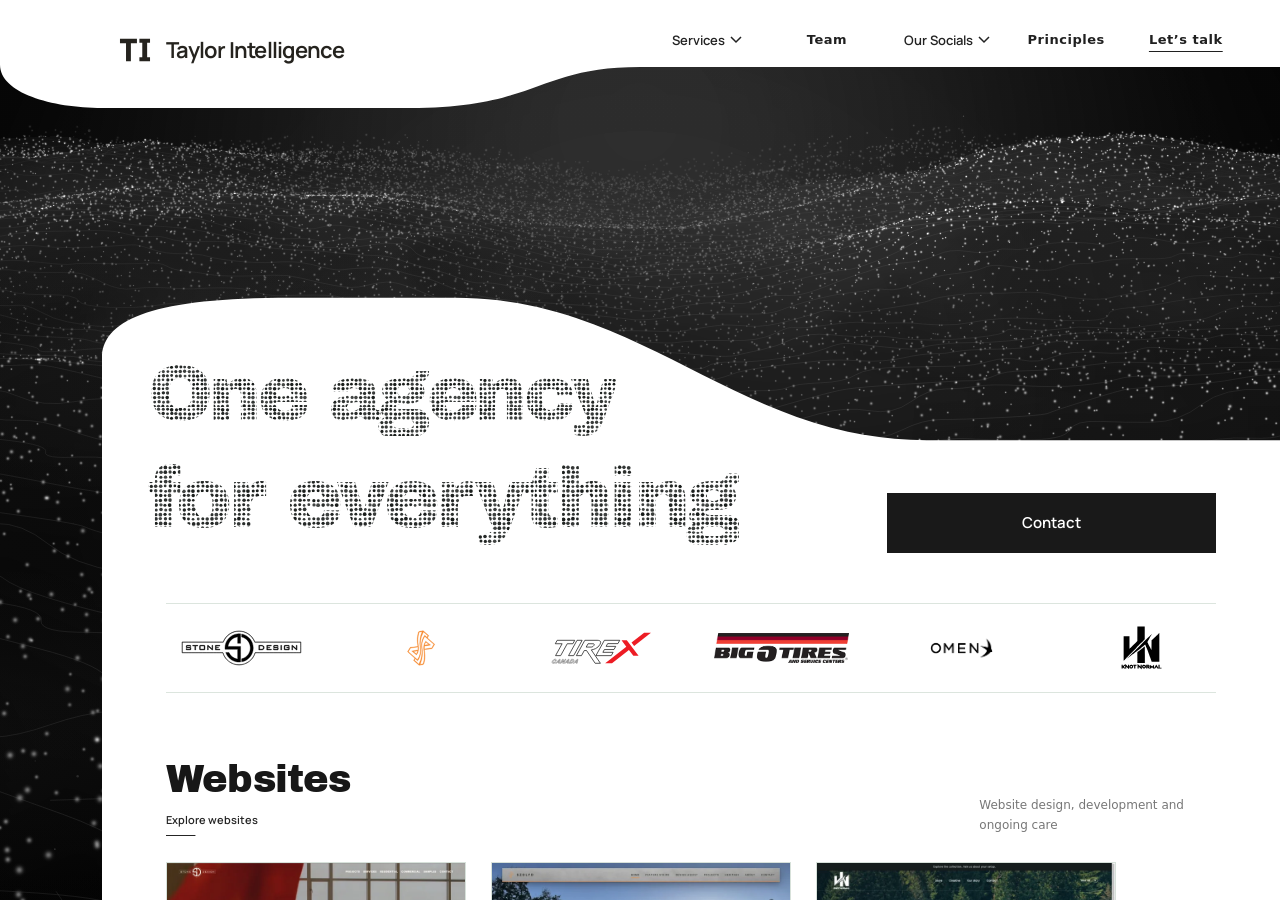
==== index.html @ b6762e43 "Retire AI Intensive bookings and checkout" ====
<!DOCTYPE html>
<html lang="en">
<head>
  <meta charset="UTF-8" />
  <meta name="viewport" content="width=device-width, initial-scale=1.0" />
  <title>Taylor Intelligence — Websites, AI &amp; software</title>
  <meta name="description" content="Websites, AI systems and software built around your business. Independent studio in Victoria, BC." />
  <link rel="icon" href="/favicon.svg?v=ti-monogram" type="image/svg+xml" />
  <link rel="canonical" href="https://taylorintelligence.ai/" />
  <!-- social share (Open Graph + Twitter) -->
  <meta property="og:type" content="website" />
  <meta property="og:site_name" content="Taylor Intelligence" />
  <meta property="og:url" content="https://taylorintelligence.ai/" />
  <meta property="og:title" content="Taylor Intelligence — Websites, AI &amp; software" />
  <meta property="og:description" content="Websites, AI systems and software built around your business. Independent studio in Victoria, BC." />

  <meta property="og:image" content="https://taylorintelligence.ai/og.png" />
  <meta property="og:image:width" content="1200" />
  <meta property="og:image:height" content="630" />
  <meta property="og:image:alt" content="Taylor Intelligence — AI Automation Studio" />
  <meta name="twitter:card" content="summary_large_image" />
  <meta name="twitter:title" content="Taylor Intelligence — Websites, AI &amp; software" />
  <meta name="twitter:description" content="Websites, AI systems and software built around your business. Independent studio in Victoria, BC." />
  <meta name="twitter:image" content="https://taylorintelligence.ai/og.png" />

  <script type="application/ld+json">
  {"@context":"https://schema.org","@graph":[
    {"@type":"LocalBusiness","@id":"https://taylorintelligence.ai/#business","name":"Taylor Intelligence","description":"Independent studio building websites, AI systems and software for businesses.","url":"https://taylorintelligence.ai/","email":"theo@taylorintelligence.ai","telephone":"+1-250-299-7815","founder":{"@type":"Person","name":"Theo Taylor"},"address":{"@type":"PostalAddress","addressLocality":"Victoria","addressRegion":"BC","addressCountry":"CA"},"areaServed":["Victoria BC","Vancouver Island","British Columbia","Canada"]},
    {"@type":"WebSite","@id":"https://taylorintelligence.ai/#website","url":"https://taylorintelligence.ai/","name":"Taylor Intelligence"}
  ]}
  </script>
  <!-- CUSTOMIZE: display font (used for headlines + ticker) -->





<link rel="preload" href="/assets/fonts/ArchivoBlack-latin.woff2" as="font" type="font/woff2" crossorigin>
<link rel="preload" href="/assets/fonts/Manrope-latin.woff2" as="font" type="font/woff2" crossorigin>
<link rel="stylesheet" href="/site-base.css"><link rel="stylesheet" href="/green.css"><link rel="stylesheet" href="/service-pages.css"><link rel="stylesheet" href="/scroll-reveal.css"><link rel="stylesheet" href="/point-type.css"><link rel="stylesheet" href="/home-colour.css">
<link rel="stylesheet" href="/mobile.css">
</head><body>
<a class="skip-link" href="#main-content">Skip to content</a>

  <!-- ===== fixed full-screen BACKGROUND =====
       Ships with a self-contained SVG landscape so the template works with zero
       assets. CUSTOMIZE: to use a video, fill the data-src-* attributes below
       (largest first) — the loader fades it in over the poster automatically.
       To use a photo instead, replace the <svg> with
       <img class="hero-video-poster" src="assets/background.jpg" alt="" /> -->
  <div class="hero-video-bg" id="hero-video-bg" aria-hidden="true">
    <!-- generative "living terrain": a slowly drifting topographic point-cloud
         rendered in the brand palette, with occasional neural links riding the
         landscape toward the camera. Pure canvas — zero assets, recolorable via
         the TERRAIN config below. Renders a single static frame on mobile and
         for prefers-reduced-motion. A video dropped into the data-src-* slots
         still fades in over it, exactly like the old poster. -->
    <canvas class="hero-video-poster" id="terrain-gl"></canvas>
    <canvas class="hero-video-poster" id="terrain-bg"></canvas>
    <video class="hero-video" muted loop playsinline preload="auto"
      data-src-4k=""
      data-src-2k=""
      data-src-fallback=""></video>
  </div>

  <script src="/terrain.js" defer></script>

  <!-- ===== FOREGROUND CONTAINER 1: fixed top header strip ===== -->
  <div class="topbar-wrap">
    <svg class="topbar" viewBox="0 0 1400 100" preserveAspectRatio="none" aria-hidden="true">
      <!-- solid white header strip with the curved/stepped bottom edge -->
      <path d="M0,0 L1400,0 L1400,62 L700,62 C588,62 588,100 448,100 L112,100 C56,100 0,86 0,60 Z" fill="#ffffff"/>
    </svg>
  </div>

  <!-- Agency monogram and wordmark. -->
  <a class="brand-lockup" href="/" aria-label="Taylor Intelligence — home">
        <svg class="mark" viewBox="0 0 32 32" aria-hidden="true" focusable="false">
          <g transform="translate(3.290 24.934) scale(0.0256 -0.0256)">
            <path d="M557 563H368V0H216V563H27V698H557Z"/>
            <path transform="translate(584 0)" d="M382 0H50V121H140V577H50V698H382V577H292V121H382Z"/>
          </g>
        </svg>
        <span class="word">Taylor Intelligence</span>
      </a>

  <!-- Primary navigation. -->
  <nav id="top-nav" class="top-nav" aria-label="Primary"><details class="nav-disclosure services-menu"><summary>Services <svg viewBox="0 0 12 8" width="12" height="8" aria-hidden="true"><path d="m1 1 5 5 5-5" fill="none" stroke="currentColor" stroke-width="1.5"/></svg></summary><div class="nav-dropdown"><a href="/websites/">Websites</a><a href="/marketing/">Marketing</a><a href="/education/">Education</a><a href="/software/">Software / AgAAS</a></div></details><a href="/#studio">Team</a><details class="nav-disclosure socials-menu"><summary>Our Socials <svg viewBox="0 0 12 8" width="12" height="8" aria-hidden="true"><path d="m1 1 5 5 5-5" fill="none" stroke="currentColor" stroke-width="1.5"/></svg></summary><div class="nav-dropdown"><a href="https://www.instagram.com/taylorintelligence/" target="_blank" rel="noopener noreferrer">Instagram</a><p class="dropdown-note">More on the way.</p></div></details><a href="/principles/">Principles</a><a class="nav-contact" href="/#start">Let’s talk</a></nav>

  <!-- mobile-only hamburger (toggles .top-nav); hidden on desktop via CSS -->
  <button class="m-nav-toggle" type="button" aria-label="Open menu" aria-expanded="false" aria-controls="top-nav">
    <span></span><span></span><span></span>
  </button>



<div class="scroll-shadow"><div class="scroll-area"><div class="hero-spacer"></div><div class="panel-wrap">
<main class="panel" id="main-content">
<h1 class="hero-title point-title"><span>One agency</span> <span>for everything</span></h1>
<a class="purchase-button hero-contact" href="#start">Contact</a>
<section class="client-proof" aria-label="Selected clients">
<div class="client-logos"><div><img src="/assets/logos/sd-concrete-small.svg" alt="Stone Design Concrete" width="170" height="58"></div>
<div><img src="/assets/logos/szolyd-small.svg" alt="Szolyd" width="170" height="58"></div>
<div><img src="/assets/logos/tire-x-outlined.svg" alt="Tire X" width="170" height="58"></div>
<div><img src="/ai-intensive/logos/big-o-tires.png" alt="Big O Tires" width="170" height="58"></div>
<div class="client-logo-omen"><img src="/ai-intensive/logos/omen-foils-dark.png" alt="Omen Foils" width="170" height="58"></div>
<div class="client-logo-knot"><img src="/assets/logos/knot-normal.svg" alt="Knot Normal" width="1040" height="1115"></div>
</div></section>
<section class="green-work" id="websites" aria-labelledby="work-heading">
<div class="green-heading"><div><h2 id="work-heading">Websites</h2><a class="section-page-link" href="/websites/">Explore websites</a></div><p>Website design, development and ongoing care</p></div>
<div class="website-gallery"><div class="work-grid"><article class="work-card"><a href="https://sdconcrete.com/" target="_blank" rel="noopener noreferrer" aria-label="Visit website: Stone Design Concrete (opens in new tab)"><div class="work-image stone-design"><div class="browser-chrome" aria-hidden="true"><i></i><i></i><i></i><span>Stone Design Concrete</span></div>
<img src="/assets/work/stone-design-720.webp" srcset="/assets/work/stone-design-720.webp 720w, /assets/work/stone-design.webp 1440w" sizes="(max-width:600px) calc(100vw - 40px), (max-width:1100px) 44vw, 28vw" decoding="async" alt="Stone Design Concrete website design" loading="lazy" width="1440" height="1000"><span class="work-visit">Visit website</span></div>
<div class="work-caption"><div><h3>Stone Design Concrete</h3>
<p>Website design · Development</p>
</div>
<span class="work-status">Live website</span></div>
</a></article><article class="work-card"><a href="https://szolyd.com/" target="_blank" rel="noopener noreferrer" aria-label="Visit website: Szolyd (opens in new tab)"><div class="work-image szolyd"><div class="browser-chrome" aria-hidden="true"><i></i><i></i><i></i><span>Szolyd</span></div>
<img src="/assets/work/szolyd-720.webp" srcset="/assets/work/szolyd-720.webp 720w, /assets/work/szolyd.webp 1440w" sizes="(max-width:600px) calc(100vw - 40px), (max-width:1100px) 44vw, 28vw" decoding="async" alt="Szolyd website design" loading="lazy" width="1440" height="1000"><span class="work-visit">Visit website</span></div>
<div class="work-caption"><div><h3>Szolyd</h3>
<p>Website design · Development</p>
</div>
<span class="work-status">Live website</span></div>
</a></article><article class="work-card"><a href="https://knot-normal.com/" target="_blank" rel="noopener noreferrer" aria-label="Visit website: Knot Normal (opens in new tab)"><div class="work-image knot-normal"><div class="browser-chrome" aria-hidden="true"><i></i><i></i><i></i><span>Knot Normal</span></div>
<img src="/assets/work/knot-normal-720.webp" srcset="/assets/work/knot-normal-720.webp 720w, /assets/work/knot-normal.webp 1425w" sizes="(max-width:600px) calc(100vw - 40px), (max-width:1100px) 44vw, 28vw" decoding="async" alt="Knot Normal’s current website, featuring Nolan parawing foiling on Vancouver Island." loading="lazy" width="1425" height="990"><span class="work-visit">Visit website</span></div>
<div class="work-caption"><div><h3>Knot Normal</h3>
<p>Brand experience · Storefront</p>
</div>
<span class="work-status">Live website</span></div>
</a></article></div>
<details class="more-websites"><summary><span class="more-label">More websites</span><span class="less-label">Fewer websites</span><span class="expand-mark" aria-hidden="true">+</span></summary><div class="work-grid"><article class="work-card"><a href="https://taylorintelligence-test.ca/tirex/site-preview/" target="_blank" rel="noopener noreferrer" aria-label="Explore preview: Tire X Canada (opens in new tab)"><div class="work-image tire-x"><div class="browser-chrome" aria-hidden="true"><i></i><i></i><i></i><span>Tire X Canada</span></div>
<img src="/assets/work/tire-x-720.webp" srcset="/assets/work/tire-x-720.webp 720w, /assets/work/tire-x.webp 1440w" sizes="(max-width:600px) calc(100vw - 40px), (max-width:1100px) 44vw, 28vw" decoding="async" alt="Tire X Canada website design" loading="lazy" width="1440" height="1000"><span class="work-visit">Explore preview</span></div>
<div class="work-caption"><div><h3>Tire X Canada</h3>
<p>Automotive · Commerce experience</p>
</div>
<span class="work-status">Review build</span></div>
</a></article><article class="work-card work-invitation"><a href="#website-offer" aria-label="Make this yours — website pricing"><div class="work-image future-site"><span aria-hidden="true">?</span></div><div class="work-caption"><div><h3>Make this yours</h3><p>Your business · Your website</p></div><span class="work-status">Start your project</span></div></a></article></div></details></div>
<div class="website-offer offer-panel" id="website-offer">
<div class="website-offer-intro"><h3>Your next website</h3><p>Designed &amp; built for your business.</p></div>
<div class="website-price"><p class="offer-price">$1,500 <span>CAD / one-time</span></p><p class="offer-small">Website design &amp; development</p></div>
<div class="website-care"><p class="offer-recurring">+ $500 CAD/month</p><p class="offer-small">Maintenance &amp; SEO.<br> Billed separately, starting at launch.</p></div>
<a class="purchase-button" href="https://buy.stripe.com/aFa14pa10ffO1LLgcdeIw01">Purchase now</a>
</div>
</section>
<section class="service-section marketing-section" id="services" aria-labelledby="marketing-heading">
<div class="green-heading"><div><h2 id="marketing-heading">Marketing</h2><a class="section-page-link" href="/marketing/">Explore marketing</a></div><p>Paid campaigns, social content and brand development</p></div>
<div class="marketing-grid">
<article class="service-card"><div class="platform-art platform-meta"><img src="/assets/brands/meta.svg" alt="Meta" width="256" height="171" loading="lazy"></div><h3>Meta Ads</h3><p>Creative and campaigns for Facebook and Instagram, shaped around the people you want to reach.</p></article>
<article class="service-card"><div class="platform-art platform-google"><img src="/assets/brands/google-ads.svg" alt="Google Ads" width="800" height="800" loading="lazy"></div><h3>Google Ads</h3><p>Meet people at the moment they’re looking for what your business offers.</p></article>
<article class="service-card"><div class="platform-art platform-social"><img src="/assets/brands/instagram-icon.svg" alt="Instagram" width="265" height="265" loading="lazy"><img src="/assets/brands/tiktok-icon-light.svg" alt="TikTok" width="352" height="399" loading="lazy"><img src="/assets/brands/facebook-icon.svg" alt="Facebook" width="667" height="667" loading="lazy"></div><h3>Social media</h3><p>A consistent presence, with content that sounds like you and gives people a reason to follow.</p></article>
<article class="service-card"><img src="/assets/services/brand-scaling.svg" alt="Coordinated brand layouts for print and social media." width="480" height="320" loading="lazy"><h3>Brand scaling</h3><p>Bring your positioning, creative and campaigns together as your business grows.</p></article>
</div><div class="marketing-quote"><h3>Scope and pricing</h3><p>Pricing depends on your channels, creative, content and ongoing management. We’ll scope the work together, with ad spend separate from our fees.</p><a class="purchase-button" href="https://calendar.google.com/calendar/u/0/appointments/schedules/AcZssZ1gTNRRjtUhFG3CoFfreS9iHhPiF3XYPo2QBchk6DxCt5HwHm_gLVUe3Z-rBEhu890-og5GPxIP" target="_blank" rel="noopener noreferrer">Book a free fit call</a></div>
</section>
<section class="service-section education-section" id="education" aria-labelledby="education-heading">
<div class="green-heading"><div><h2 id="education-heading">Education</h2><a class="section-page-link" href="/education/">Explore education</a></div><p>Practical guidance for your team and workflows</p></div>
<div class="education-feature"><div class="education-story"><div class="education-image"><img src="/ai-intensive/images/theo-julian-call-960.webp" srcset="/ai-intensive/images/theo-julian-call-960.webp 960w, /ai-intensive/images/theo-julian-call.webp 1672w" sizes="(max-width:1100px) 90vw, 45vw" decoding="async" alt="Theo and Julian hosting a two-person video call." width="1672" height="941" loading="lazy"></div><div class="education-copy"><h3>Practical AI guidance</h3><p>Help your team understand the tools and workflows used in your business. Training and handover can be scoped as part of an implementation.</p><a class="green-link" href="/software/">Explore implementation and support</a></div></div>
<div class="education-checkout"><h3>Start with your business</h3><p>The AI Intensive has ended. We are no longer taking bookings or payments for the group programme.</p><p>For help with a specific workflow or an existing project, tell us what your team needs.</p><a class="green-link" href="#start">Talk to us</a></div></div>
</section>
<section class="service-section software-section" id="software" aria-labelledby="software-heading">
<div class="green-heading"><div><h2 id="software-heading">Software &amp; agents</h2><a class="section-page-link" href="/software/">Explore software &amp; AgAAS</a></div><p>Custom software and managed AI workflows</p></div>
<div class="software-grid">
<article class="service-card"><figure><img src="/assets/services/custom-software.svg" alt="Example shop workspace connecting customers, appointments and inventory." width="640" height="360" loading="lazy"><figcaption>Illustrative workspace</figcaption></figure><h3>Custom software</h3><p>Portals, dashboards and connected tools built around how your team actually works. Bring customers, information and everyday tasks into one place.</p><p class="service-note">In development: shop software with Tire X.</p></article>
<article class="service-card"><figure><img src="/assets/services/agent-service.svg" alt="Example agent workflow: an enquiry and business knowledge feed a drafted reply, which waits for human review." width="640" height="360" loading="lazy"><figcaption>Illustrative agent workflow</figcaption></figure><h3>Agentic as a Service</h3><p>AI agents connected to your tools and business knowledge. We build, deploy and maintain workflows that handle repeatable work, with clear boundaries and review where it matters.</p><p class="service-note">Think enquiry triage, research, draft replies and internal follow-ups.</p></article>
</div><div class="marketing-quote software-quote"><h3>Scope and pricing</h3><p>Software and AI workflows are scoped individually. We’ll review your workflow, integrations and ongoing support, then put together a clear quote.</p><a class="purchase-button" href="https://calendar.google.com/calendar/u/0/appointments/schedules/AcZssZ1gTNRRjtUhFG3CoFfreS9iHhPiF3XYPo2QBchk6DxCt5HwHm_gLVUe3Z-rBEhu890-og5GPxIP" target="_blank" rel="noopener noreferrer">Book a free fit call</a></div>
</section>
<div class="home-closing">
<div class="studio-contact">
<section class="green-about" id="studio" aria-labelledby="team-heading"><h2 id="team-heading">Theo and Julian</h2><p class="team-intro">Taylor Intelligence is led by Theo Taylor and Julian Bezeau. We bring websites, marketing, AI training and software into one team, working directly with the people who use what we build.</p>
<div class="team-members">
<article class="team-member"><h3>Theo Taylor</h3><p>Before Taylor Intelligence, Theo ran Greater Victoria Marine Detailing. He now focuses on websites and practical AI systems: understanding how a business works, building useful tools and helping the team put them to use.</p></article>
<article class="team-member"><h3>Julian Bezeau</h3><p>Julian leads marketing and creative production, from paid campaigns and short-form video to research and website work. He also builds AI voice agents, connecting creative work with the systems behind it.</p></article>
</div></section>

<section class="start" id="start" aria-label="Start a project"><h2>Tell us about your project</h2><p class="lede">A website, a workflow, or an idea you want to explore. Tell us where you’d like to go.</p><form action="https://api.web3forms.com/submit" method="POST" data-lead-form>
            <input type="hidden" name="access_key" value="3d97d841-4c10-4ecf-9b00-248974f688a3">
            <input type="hidden" name="subject" value="New project inquiry — taylorintelligence.ai">
            <input type="hidden" name="page_path" value="">
            <input type="hidden" name="utm_source" value=""><input type="hidden" name="utm_medium" value=""><input type="hidden" name="utm_campaign" value=""><input type="hidden" name="utm_term" value=""><input type="hidden" name="utm_content" value=""><input type="hidden" name="gclid" value="">
            <input type="checkbox" name="botcheck" class="honey" tabindex="-1" autocomplete="off" aria-hidden="true">
            <div class="f-row">
              <label>Name<input type="text" name="name" required autocomplete="name"></label>
              <label>Email<input type="email" name="email" required autocomplete="email"></label>
            </div>
            <label class="block">What would you like to build?<textarea name="message" rows="4" required></textarea></label>
            <button type="submit" class="submit">Send it</button>
          </form><p class="direct"><a href="mailto:theo@taylorintelligence.ai">theo@taylorintelligence.ai</a> · <a href="tel:+12502997815">+1 250 299 7815</a></p></section>
</div>
<footer class="green-footer">
<div class="footer-main">
<div class="footer-identity"><a class="footer-name" href="/">Taylor Intelligence</a><p>Victoria, British Columbia</p><p>Websites, marketing, AI training<br>and software, from one team.</p></div>
<nav class="footer-links" aria-label="Footer services"><h2>Services</h2><a href="/websites/">Websites</a><a href="/marketing/">Marketing</a><a href="/education/">Education</a><a href="/software/">Software / AgAAS</a></nav>
<nav class="footer-links" aria-label="About Taylor Intelligence"><h2>Company</h2><a href="/#studio">Our team</a><a href="/principles/">Principles</a><a href="https://www.instagram.com/taylorintelligence/" target="_blank" rel="noopener noreferrer">Instagram</a></nav>
<div class="footer-links footer-contact"><h2>Get in touch</h2><a href="mailto:theo@taylorintelligence.ai">theo@taylorintelligence.ai</a><a href="tel:+12502997815">+1 250 299 7815</a><a href="https://calendar.google.com/calendar/u/0/appointments/schedules/AcZssZ1gTNRRjtUhFG3CoFfreS9iHhPiF3XYPo2QBchk6DxCt5HwHm_gLVUe3Z-rBEhu890-og5GPxIP" target="_blank" rel="noopener noreferrer">Book a free fit call</a></div>
</div>
<div class="footer-bottom"><span>Taylor Intelligence © 2026</span><div class="footer-legal"><button class="terrain-toggle" type="button" aria-pressed="false">Pause motion</button></div></div>
</footer>
</div>
</main></div></div></div>

<script src="/lead-form.js"></script><script src="/green.js" defer></script><script src="/scroll-reveal.js" defer></script>

</body></html>
---- site-base.css ----
@font-face{font-family:'Archivo Black';src:url('/assets/fonts/ArchivoBlack-latin.woff2') format('woff2');font-style:normal;font-weight:400;font-display:swap}

    * { margin: 0; padding: 0; box-sizing: border-box; }
    html, body { height: 100%; overflow: hidden; }
    body {
      background: #0b1612;
      /* soft edge "gradient": layered zero-offset blurs at increasing radius and
         decreasing opacity sum to an exponential-style falloff — darkest right at
         each container's silhouette, fading out naturally. */
      --edge: 18, 24, 20;
      --edge-outline:
        drop-shadow(0 0 1.2px rgba(var(--edge), 0.58))
        drop-shadow(0 0 3.5px rgba(var(--edge), 0.40))
        drop-shadow(0 0 7px   rgba(var(--edge), 0.26))
        drop-shadow(0 0 13px  rgba(var(--edge), 0.15))
        drop-shadow(0 0 22px  rgba(var(--edge), 0.08));

      /* ---- CUSTOMIZE: brand palette (one place) ---- */
      --brand-dark: #15241c;     /* headings, nav text */
      --brand-accent: #2e6f4e;   /* links, buttons, eyebrows */
      --brand-accent-hover: #245a3f;
      --body-text: #3a4a40;
      --muted-text: #7a8a7f;
      /* warm gold accent (charts, live-dot, footer chevrons). NOTE: the brain
         canvas paints its one gold node with the literal "#d9a441" — keep in sync. */
      --gold: #d9a441;
      --gold-soft: rgba(242, 206, 132, .45);
      --gold-ink: #8a6a1c;

      /* ---- hero title design tokens (adjust placement & scale in one place) ---- */
      --title-x: 4%;          /* distance from the panel's left edge */
      --title-y: 3.5vh;       /* distance from the panel's top */
      --title-size: clamp(28px, 3.45vw, 58px);
      --title-leading: 1.03;  /* line spacing */
      --title-tracking: 0.004em; /* letter spacing */
      --title-color: #1e3a16;
    }

    /* wrappers carry the outline filter so it isn't clipped by each container's own mask */
    .topbar-wrap { position: fixed; top: 0; left: 0; right: 0; z-index: 3; filter: var(--edge-outline); }
    /* scroll is capped here so the panel rises and PAUSES at the docked position;
       content scrolling under it comes later. */
    .panel-wrap { position: relative; z-index: 2; scroll-snap-align: start; }

    /* fixed full-screen backdrop (stays put while everything scrolls over it).
       Ships with a self-contained SVG scene; drop a video in to replace it. */
    .hero-video-bg { position: fixed; inset: 0; overflow: hidden; z-index: 0; background: #0b1612; }
    .hero-video-bg svg.hero-video-poster,
    .hero-video-bg img.hero-video-poster,
    .hero-video-bg canvas.hero-video-poster,
    .hero-video-bg video {
      position: absolute; inset: 0;
      width: 100%; height: 100%;
      object-fit: cover;
    }
    .hero-video-bg video { opacity: 0; transition: opacity 0.7s ease; }
    .hero-video-bg.is-playing video { opacity: 1; }
    .hero-video-bg.is-playing .hero-video-poster { opacity: 0; transition: opacity 0.7s ease; }

    /* FIXED top header strip — solid white with a curved/stepped bottom edge */
    .topbar {
      display: block;
      width: 100%;
      height: 12vh;
    }

    .panel-logo {
      display: block;
      height: 15vh;
      width: auto;
      margin: 0 auto clamp(14px, 2vh, 24px);
    }

    /* brand lockup (logo + wordmark), stacked inside the header's deep
       "bubble" (the curve's 12vh-deep bump, x 8%-32%). The size budget totals
       ~10.6vh so the descriptor line clears the curved edge at every ratio. */
    .brand-lockup {
      position: fixed;
      top: clamp(6px, 0.8vh, 12px);
      left: 9%;
      z-index: 5;
      display: flex;
      flex-direction: column;
      align-items: flex-start;
      gap: clamp(2px, 0.35vh, 5px);
      pointer-events: none;
    }
    .brand-text {
      display: flex;
      flex-direction: column;
      align-items: flex-start;
      gap: 2px;
    }
    .header-scene {
      display: block;
      height: clamp(40px, 5.8vh, 70px);
      width: auto;
    }

    /* top-right navigation links, sitting along the header line */
    .top-nav {
      position: fixed;
      top: 2.7vh;
      left: 52%;      /* keep all links to the right of this line */
      right: 3%;
      z-index: 4;
      display: flex;
      align-items: center;
      justify-content: space-between;
      gap: clamp(5px, 0.7vw, 12px);
    }
    .top-nav a {
      font-family: system-ui, "Segoe UI", sans-serif;
      font-weight: 600;
      font-size: clamp(12px, 1.45vh, 15px);
      letter-spacing: 0.04em;
      color: var(--brand-dark);
      text-decoration: none;
      white-space: nowrap;
      transition: color 0.18s ease;
    }
    .top-nav a:hover,
    .top-nav a:focus-visible { color: var(--brand-accent); }

    /* hero tagline inside the panel's upper-left (the raised "bump" area) */
    .hero-title {
      position: absolute;
      top: var(--title-y);
      left: var(--title-x);
      max-width: 52%;
      white-space: nowrap;
      margin: 0;
      font-family: "Archivo Black", system-ui, sans-serif;
      font-weight: 400;
      font-size: var(--title-size);
      line-height: var(--title-leading);
      letter-spacing: var(--title-tracking);
      color: var(--title-color);
    }

    /* company wordmark under the header logo */
    .brand-kicker {
      font-family: system-ui, "Segoe UI", sans-serif;
      font-weight: 600;
      font-size: clamp(10px, 1.25vh, 14px);
      letter-spacing: 0.24em;
      text-transform: uppercase;
      color: #2a4a1f;
      white-space: nowrap;
      margin: 0;
    }
    .brand-kicker--header {
      font-size: clamp(15px, 2.4vh, 26px);
      padding-left: 2px;
    }
    /* studio descriptor line under the wordmark */
    .brand-sub {
      font-size: clamp(9px, 1.15vh, 13px);
      letter-spacing: 0.3em;
      color: #5d7a66;
      margin-top: -2px;
      padding-left: 2px;
    }

    /* stock-ticker pill (optional) — first item in the top-nav row */
    .brand-ticker {
      display: inline-flex;
      align-items: baseline;
      gap: 7px;
      white-space: nowrap;
      padding: 5px 12px;
      border: 1.5px solid rgba(21, 36, 28, 0.16);
      border-radius: 100px;
      background: rgba(21, 36, 28, 0.035);
    }
    .brand-ticker .sym {
      font-family: "Archivo Black", system-ui, sans-serif;
      font-weight: 400;
      font-size: 14px;
      line-height: 1;
      letter-spacing: 0.04em;
      color: #0e0e0e;
    }
    .brand-ticker .cse {
      font-family: system-ui, "Segoe UI", sans-serif;
      font-weight: 700;
      font-size: 11px;
      letter-spacing: 0.06em;
      color: var(--brand-accent);
      text-decoration: none;
      white-space: nowrap;
    }
    .brand-ticker .cse:hover,
    .brand-ticker .cse:focus-visible { text-decoration: underline; }

    /* the scroll region starts just BELOW the fixed header, so nothing ever scrolls
       behind it. The outer wrapper carries the edge glow; it is applied to the
       MASKED scroll-area result, so the fixed cut curve and the left rail edge get
       the soft shadow too. */
    .scroll-shadow { position: fixed; inset: 0; z-index: 2; filter: var(--edge-outline); pointer-events: none; }

    .scroll-area {
      pointer-events: auto;
      position: fixed;
      inset: 0;
      z-index: 2;
      overflow-y: auto;
      overflow-x: hidden;
      -webkit-overflow-scrolling: touch;
      scroll-behavior: smooth;
      /* ease/settle cleanly onto the dock point, then scroll on past */
      scroll-snap-type: y proximity;
      scroll-padding-top: 12vh;
      /* Fixed cut at the dock using the panel's EXACT curve (same path, same 8-100%
         span, same 18vh zone) pinned at 12vh. Content scrolls UP and is cut off at
         this curve; the backdrop strip above stays. The panel's own curve locks into it. */
      --dock-cut: url("data:image/svg+xml,<svg xmlns='http://www.w3.org/2000/svg' preserveAspectRatio='none' viewBox='0 0 100 100'><path fill='%23fff' d='M0,100 L0,44 C0,20 4,6 16,6 L30,6 C46,6 54,94 70,94 L100,94 L100,100 Z'/></svg>");
      -webkit-mask: var(--dock-cut) right 12vh / 92% 18vh no-repeat, linear-gradient(#fff, #fff) bottom / 100% calc(100% - 29.5vh) no-repeat;
              mask: var(--dock-cut) right 12vh / 92% 18vh no-repeat, linear-gradient(#fff, #fff) bottom / 100% calc(100% - 29.5vh) no-repeat;
    }

    /* transparent spacer: the clear backdrop band that shows between the header and the panel at the top */
    /* transparent spacer: sets where the panel RESTS on load, i.e. where the
       rise-and-dock scroll animation starts. Bigger = more open terrain above
       the panel. The dock point, scroll-snap and side-scrollbar all derive
       from the panel's offset, so this is the single knob. */
    .hero-spacer { height: 60vh; }

    /* SCROLLING content panel — offset from the left so a clear backdrop rail
       always shows down its left side. Rounded/stepped top edge. */
    .panel {
      position: relative;
      z-index: 2;
      margin-left: 8%;
      min-height: 0;
      background: #ffffff;
      padding: 24vh 2.5% 4vh 7%;
      /* Reserve room for the (width-sized, 4-line) headline so content below can
         never ride up into it. Keeps 24vh on tall screens but floors at
         "headline height + 32px" otherwise. */
      /* TI headline is 3 lines (was 4 on the donor site) — reserve accordingly */
      padding-top: max(20vh, calc(3.5vh + 32px + 3.4 * clamp(26px, 3.1vw, 52px)));
      /* curved top-left corner + curved step down to the right; fixed-height "cap"
         shapes the top while a solid layer fills the rest. Start the fill below
         the curve’s horizontal tangent (94% of 18vh = 16.92vh), otherwise
         the rectangle cuts the curve short and creates a visible corner. */
      --cap: url("data:image/svg+xml,<svg xmlns='http://www.w3.org/2000/svg' preserveAspectRatio='none' viewBox='0 0 100 100'><path d='M0,100 L0,44 C0,20 4,6 16,6 L30,6 C46,6 54,94 70,94 L100,94 L100,100 Z' fill='%23fff'/></svg>");
      -webkit-mask: var(--cap) top / 100% 18vh no-repeat, linear-gradient(#fff, #fff) bottom / 100% calc(100% - 17.5vh) no-repeat;
              mask: var(--cap) top / 100% 18vh no-repeat, linear-gradient(#fff, #fff) bottom / 100% calc(100% - 17.5vh) no-repeat;
    }

    /* ===== overview: bordered text card (left) + media placeholder (right) ===== */
    .overview {
      /* --ov-shift translates the whole overview (card + media + glued news strip)
         DOWN; everything below moves with it via normal flow, and the absolutely
         positioned headline/header above stay put. Tune in one place. */
      --ov-shift: 26vh;
      display: grid;
      grid-template-columns: 1.05fr 1fr;
      gap: clamp(28px, 4vw, 56px);
      align-items: start;
      margin-top: var(--ov-shift);
      margin-bottom: clamp(6px, 1.2vh, 14px);
    }
    .ov-text {
      margin-top: 1.5vh;   /* aligns the card top with the media top (matches .ov-media) */
      background: transparent;
      border: 1.5px solid var(--brand-accent);
      border-radius: 18px;
      padding: clamp(26px, 3vw, 44px);
    }
    .ov-left { display: flex; flex-direction: column; align-items: flex-start; }
    .ov-allbtn {
      display: inline-flex; align-items: center; gap: 10px;
      margin-top: clamp(20px, 3.5vh, 40px);
      padding: 14px 26px;
      font-family: system-ui, "Segoe UI", sans-serif;
      font-weight: 700; font-size: clamp(14px, 1.05vw, 16px); letter-spacing: 0.01em;
      color: #fff; background: var(--brand-accent); border: 1.5px solid var(--brand-accent);
      border-radius: 100px; text-decoration: none;
      transition: background 0.2s ease, transform 0.2s ease;
    }
    .ov-allbtn svg { width: 20px; height: 20px; transition: transform 0.2s ease; }
    .ov-allbtn:hover { background: var(--brand-accent-hover); }
    .ov-allbtn:hover svg { transform: translateX(3px); }
    .ov-media { margin-top: 1.5vh; }
    .ov-text .ov-h {
      font-family: "Archivo Black", system-ui, sans-serif; font-weight: 400;
      font-size: clamp(22px, 2.6vw, 34px); line-height: 1.16; color: var(--brand-dark); margin: 0 0 18px;
    }
    .ov-text p { font-size: clamp(15px, 1.05vw, 17.5px); line-height: 1.62; color: var(--body-text); margin: 0 0 14px; max-width: 58ch; }
    .ov-text p:last-child { margin-bottom: 0; }

    /* media placeholder box — swap for a map, image, gallery or embed */
    .media-figure {
      position: relative;
      height: clamp(480px, 68vh, 720px);
      background:
        repeating-linear-gradient(45deg, rgba(26,42,32,0.045) 0 14px, transparent 14px 28px),
        #dfe7e4;
      border: 1px solid rgba(26, 42, 32, 0.16);
      border-radius: 18px;
      overflow: hidden;
      z-index: 0;
      display: flex;
      align-items: center;
      justify-content: center;
    }
    .media-figure .mf-label {
      font-family: system-ui, "Segoe UI", sans-serif;
      font-weight: 600; font-size: clamp(13px, 1.1vw, 16px);
      letter-spacing: 0.08em; text-transform: uppercase;
      color: #5d6f64; text-align: center; padding: 0 20px;
    }
    /* the seven services, stacked in the media slot */
    .svc-list {
      display: flex; flex-direction: column; justify-content: space-between;
      width: 100%; height: 100%;
      padding: clamp(16px, 2vh, 26px) clamp(20px, 1.8vw, 32px);
      font-family: system-ui, "Segoe UI", sans-serif;
      background: #fff;
    }
    .svc-item {
      display: flex; align-items: flex-start; gap: 14px;
      padding: clamp(8px, 1.1vh, 13px) 0;
      border-top: 1px solid rgba(21, 36, 28, 0.12);
      text-decoration: none;
    }
    .svc-item:first-child { border-top: 0; }
    .svc-item .si-n { font-family: "Archivo Black", system-ui, sans-serif; font-size: 12px; color: #7a8a7f; flex: none; padding-top: 3px; }
    .svc-item .si-main { display: flex; flex-direction: column; gap: 2px; min-width: 0; }
    .svc-item .si-t { font-family: "Archivo Black", system-ui, sans-serif; font-size: clamp(15px, 1.2vw, 19px); color: var(--brand-dark); transition: color 0.18s ease; }
    .svc-item .si-d { font-size: clamp(11.5px, 0.85vw, 13.5px); line-height: 1.45; color: #4a5a4f; }
    .svc-item .si-k { margin-left: auto; flex: none; font-weight: 600; font-size: clamp(11px, 0.85vw, 13px); color: var(--brand-accent); white-space: nowrap; padding-top: 4px; }
    .svc-item:hover .si-t { color: var(--brand-accent); }
    @media (max-width: 600px) { .svc-item .si-k { display: none; } }
    @media (max-width: 820px) { .overview { grid-template-columns: 1fr; } }

    /* ===== second content band (inside the full-width white continuation) ===== */
    .data {
      max-width: 1700px; font-family: system-ui, "Segoe UI", sans-serif;
      display: block;
    }
    /* shared eyebrow kicker — one rule for every section (.brain, .shift, .data,
       .start use .eyebrow; the overview uses .ov-eyebrow) */
    .eyebrow, .ov-text .ov-eyebrow {
      font-family: system-ui, "Segoe UI", sans-serif;
      font-weight: 700; font-size: clamp(11px, 1.3vh, 14px); letter-spacing: 0.18em;
      text-transform: uppercase; color: var(--brand-accent); margin: 0 0 14px;
    }
    .data h2 {
      font-family: "Archivo Black", system-ui, sans-serif; font-weight: 400;
      font-size: clamp(23px, 2.9vw, 38px); line-height: 1.16; color: var(--brand-dark); margin: 0 0 14px;
    }
    .data .lede { font-size: clamp(15px, 1.05vw, 18px); line-height: 1.62; color: var(--body-text); max-width: 68ch; margin: 0; }

    .data-cta { display: flex; flex-wrap: wrap; gap: 14px; margin-top: clamp(30px, 4vh, 44px); }
    /* shared pill-button spec — used by .data-cta and .sh-cta (the AI-shift section) */
    .data-cta a, .sh-cta a { display: inline-flex; align-items: center; font-family: system-ui, "Segoe UI", sans-serif; font-weight: 700; font-size: clamp(14px, 1.05vw, 16px); letter-spacing: 0.01em; text-decoration: none; border-radius: 100px; padding: 14px 26px; transition: background .2s, border-color .2s, color .2s; }
    .data-cta .btn-solid, .sh-cta .btn-solid { background: var(--brand-accent); color: #fff; border: 1.5px solid var(--brand-accent); }
    .data-cta .btn-solid:hover, .sh-cta .btn-solid:hover { background: var(--brand-accent-hover); }
    .data-cta .btn-outline, .sh-cta .btn-outline { border: 1.5px solid rgba(21,36,28,0.3); color: var(--brand-dark); background: transparent; }
    .data-cta .btn-outline:hover, .sh-cta .btn-outline:hover { border-color: var(--brand-accent); color: var(--brand-accent); }

    /* INFO container — the white panel's edge continues at the SAME left offset
       (8%) so the backdrop rail runs continuously down the whole left side. */
    .info {
      position: relative;
      z-index: 2;
      margin-left: 8%;
      margin-top: -1px;               /* close the hairline seam with the panel */
      padding: clamp(8px, 1.6vh, 18px) 2.5% clamp(44px, 7vh, 96px) 7%;
      background: #ffffff;
    }

    /* ===== minimalist recent-news strip (above the media box) ===== */
    .news-strip {
      /* full-width news bar pinned to the panel, sitting in the band BELOW the
         headline in the unscrolled/docked view. Bottom-anchored (translateY(-100%))
         so the bar's bottom stays put however the headline wraps. */
      position: absolute;
      top: 33vh;   /* just under the headline, leaving room for the scroll cue */
      left: 4%;
      right: 2.5%;
      transform: translateY(-100%);
      z-index: 4;
      display: flex;
      align-items: center;
      justify-content: space-between;
      gap: clamp(20px, 2.8vw, 52px);
      margin-bottom: clamp(16px, 2.6vh, 30px);
      text-align: center;
    }
    .news-arrow {
      flex: none; background: none; border: 0; cursor: pointer; padding: 6px; line-height: 0;
    }
    .news-arrow svg { width: clamp(36px, 4vw, 54px); height: auto; display: block; }
    .news-arrow svg path {
      fill: #111111; stroke: #111111; stroke-width: 2.4;
      stroke-linejoin: round; stroke-linecap: round;
    }
    .news-arrow:hover svg path { fill: var(--brand-accent); }
    .news-item { display: flex; flex-direction: row; align-items: center; justify-content: center; gap: clamp(20px, 2.6vw, 52px); text-decoration: none; text-align: left; min-width: 0; max-width: 1000px; }
    .news-meta { display: flex; flex-direction: column; gap: 4px; flex: none; align-items: flex-start; }
    .news-item .news-eyebrow { font-family: system-ui, "Segoe UI", sans-serif; font-weight: 700; font-size: 14px; letter-spacing: 0.2em; text-transform: uppercase; color: var(--brand-accent); white-space: nowrap; }
    .news-item .news-date { font-family: system-ui, sans-serif; font-size: 15px; color: #6a766e; white-space: nowrap; }
    .news-item .news-headline { font-family: "Archivo Black", system-ui, sans-serif; font-weight: 400; font-size: clamp(20px, 1.9vw, 30px); line-height: 1.2; color: var(--brand-dark); max-width: 46ch; display: -webkit-box; -webkit-line-clamp: 2; -webkit-box-orient: vertical; overflow: hidden; }
    .news-item:hover .news-headline { color: var(--brand-accent); }

    /* scroll cue — centered under the services strip in the on-load view;
       fades out as soon as the visitor starts scrolling */
    .scroll-cue {
      position: absolute;
      top: 35.5vh;
      left: 4%;
      right: 2.5%;
      z-index: 4;
      display: flex;
      flex-direction: column;
      align-items: center;
      gap: 3px;
      color: var(--muted-text);
      font-family: system-ui, "Segoe UI", sans-serif;
      font-weight: 600;
      font-size: 11px;
      letter-spacing: 0.22em;
      text-transform: uppercase;
      pointer-events: none;
      transition: opacity 0.4s ease;
    }
    .scroll-cue svg { width: 18px; height: 18px; animation: cue-bob 2.2s ease-in-out infinite; }
    @keyframes cue-bob { 0%, 100% { transform: translateY(0); } 50% { transform: translateY(6px); } }
    @media (prefers-reduced-motion: reduce) { .scroll-cue svg { animation: none; } }
    .scroll-cue.is-gone { opacity: 0; }

    /* ── Short viewports (wide-but-short windows, smaller laptops) ── */
    @media (max-height: 820px) {
      /* news strip: anchor from the TOP so it grows downward on short screens */
      .news-strip { top: clamp(140px, 26vh, 190px); transform: none; }
      .scroll-cue { top: clamp(240px, 33.5vh, 275px); }
      /* brand wordmark + nav: drive off width instead of height so they stay legible */
      .brand-kicker--header { font-size: clamp(15px, 1.45vw, 20px); }
      .top-nav a { font-size: clamp(13px, 1.05vw, 16px); }
    }

    /* hide the native (right) scrollbar — we use a custom short bar on the LEFT */
    .scroll-area { scrollbar-width: none; }
    .scroll-area::-webkit-scrollbar { width: 0; height: 0; }

    /* custom SHORT scrollbar on the left edge — fades in only once the panel docks */
    .side-scroll {
      position: fixed;
      left: 7%;
      top: 20vh;
      bottom: 1.5vh;
      width: 6px;
      z-index: 6;
      background: rgba(255, 255, 255, 0.32);
      border-radius: 100px;
      opacity: 0;
      pointer-events: none;
      transition: opacity 0.45s ease;
    }
    .side-scroll.is-ready { opacity: 1; pointer-events: auto; }
    .side-scroll-thumb {
      position: absolute;
      left: -1px; right: -1px;
      top: 0;
      height: 40px;
      background: var(--brand-dark);
      border-radius: 100px;
      box-shadow: 0 0 0 1.5px rgba(255, 255, 255, 0.55);
      cursor: grab;
    }
    .side-scroll-thumb:active { cursor: grabbing; }
  

    .m-nav-toggle { display: none; flex-direction: column; justify-content: center; gap: 5px;
      position: fixed; top: 11px; right: 14px; z-index: 8; width: 40px; height: 36px;
      padding: 7px 6px; background: none; border: 0; cursor: pointer; }
    .m-nav-toggle span { display: block; height: 2.5px; width: 100%; background: var(--brand-dark);
      border-radius: 2px; transition: transform .25s ease, opacity .2s ease; }
    .m-nav-toggle.is-open span:nth-child(1) { transform: translateY(7.5px) rotate(45deg); }
    .m-nav-toggle.is-open span:nth-child(2) { opacity: 0; }
    .m-nav-toggle.is-open span:nth-child(3) { transform: translateY(-7.5px) rotate(-45deg); }
  

  /* =================================================================
     MOBILE LAYOUT (<=1100px): the cinematic desktop layout (fixed
     backdrop, masked side-rail panels, hand-placed header) can't fit a
     phone, so below this width we take over with a clean, stacked
     layout: a simple white top bar + hamburger, a full-bleed hero
     poster, then a single column of content. Static poster (no video).
     ================================================================= */
  @media (max-width: 1100px) {
    /* release the desktop viewport-lock so the page scrolls normally */
    html, body { height: auto; min-height: 100%; overflow: visible; overflow-x: hidden; }

    /* ---- top bar: white, logo left, hamburger right ---- */
    .topbar-wrap { position: fixed; top: 0; left: 0; right: 0; height: 58px;
      filter: none; background: #fff; z-index: 6;
      box-shadow: 0 1px 0 rgba(21,36,28,.07), 0 8px 20px -14px rgba(21,36,28,.55); }
    .topbar { display: none; }
    .brand-ticker { display: none; }
    .brand-lockup { position: fixed; top: 0; left: 0; right: 0; height: 58px;
      flex-direction: row; align-items: center; gap: 9px;
      padding: 0 16px; z-index: 7; }
    .header-scene { height: 30px; }
    .brand-kicker--header { font-size: 11px; letter-spacing: .14em; padding-left: 0; }
    .brand-sub { display: none; }

    .m-nav-toggle { display: flex; }      /* shown only on mobile */

    /* nav: collapses into a dropdown panel under the bar */
    .top-nav { position: fixed; top: 58px; left: 0; right: 0;
      flex-direction: column; align-items: stretch; justify-content: flex-start;
      gap: 0; background: #fff; z-index: 6; padding: 4px 0 10px;
      box-shadow: 0 16px 26px -18px rgba(21,36,28,.6);
      opacity: 0; visibility: hidden; transform: translateY(-10px); pointer-events: none;
      transition: opacity .2s ease, transform .2s ease, visibility .2s; }
    .top-nav.m-open { opacity: 1; visibility: visible; transform: none; pointer-events: auto; }
    .top-nav a { padding: 14px 22px; font-size: 16px; border-top: 1px solid rgba(21,36,28,.07); }

    /* ---- hero: static full-bleed poster (no video) ---- */
    .hero-video-bg { position: relative; inset: auto; height: 46vh; margin-top: 58px; z-index: 0; }
    .hero-video-bg video { display: none; }
    .hero-video-poster { opacity: 1; }

    /* ---- content: un-fix, un-mask, single column ---- */
    .scroll-shadow { position: static; inset: auto; filter: none; pointer-events: auto; }
    .scroll-area { position: static; inset: auto; overflow: visible; height: auto;
      -webkit-mask: none; mask: none; scroll-snap-type: none; scroll-padding-top: 0; }
    .hero-spacer { display: none; }
    .side-scroll { display: none; }

    .panel-wrap { scroll-snap-align: none; }
    .panel { margin-left: 0; padding: 26px 18px 28px; -webkit-mask: none; mask: none; }
    .hero-title { position: static; max-width: 100%; white-space: normal;
      font-size: clamp(26px, 7.4vw, 40px); line-height: 1.12; margin: 0 0 22px; }

    /* brain + overview: stack, drop the desktop strip-clearing offset */
    .brain { margin-top: 24px; }
    .shift { margin-top: 24px; padding-top: 24px; }
    .shift + .overview { padding-top: 24px; }
    .overview { display: block; margin-top: 0; margin-bottom: 0; }
    .ov-text { margin-top: 0; }
    .ov-allbtn { margin-top: 20px; }
    .ov-media { margin-top: 26px; }
    .media-figure { height: 56vh; }

    /* recent-news strip: pull it out of its absolute slot, center it full-width */
    .news-strip { position: static; transform: none; top: auto; left: auto; right: auto;
      width: 100%; margin: 6px 0 30px; gap: clamp(10px, 4vw, 26px); }
    .scroll-cue { display: none; }   /* mobile scrolls normally — no cue needed */
    .news-item .news-headline { font-size: clamp(20px, 5.4vw, 27px); }

    /* second band + footer: drop the left rail, stack grids */
    .info { margin-left: 0; padding: 8px 18px 36px; }
    .site-footer-x { margin-left: 0; padding-left: 22px; padding-right: 22px; }
    .foot-inner { grid-template-columns: 1fr; row-gap: 28px; }
  }
  

          .start { max-width: 720px; margin: clamp(44px, 6.5vh, 80px) 0 0; padding-top: clamp(38px, 5.5vh, 64px); border-top: 1px solid rgba(42, 74, 31, 0.22); font-family: system-ui, "Segoe UI", sans-serif; }
          .start h2 { font-family: "Archivo Black", system-ui, sans-serif; font-weight: 400; font-size: clamp(23px, 2.6vw, 38px); line-height: 1.16; color: var(--brand-dark); margin: 0 0 12px; }
          .start .lede { font-size: clamp(15px, 1.05vw, 17.5px); line-height: 1.62; color: var(--body-text); margin: 0 0 26px; max-width: 58ch; }
          .start .f-row { display: grid; grid-template-columns: 1fr 1fr; gap: 14px; margin-bottom: 14px; }
          .start label { display: block; font-weight: 600; font-size: 13.5px; color: var(--brand-dark); }
          .start input[type="text"], .start input[type="email"], .start textarea {
            display: block; width: 100%; margin-top: 6px; padding: 12px 14px;
            font: 16px system-ui, "Segoe UI", sans-serif; color: var(--brand-dark);
            background: #fff; border: 1.5px solid rgba(21, 36, 28, 0.25); border-radius: 12px; }
          .start input:focus, .start textarea:focus { outline: 2px solid var(--brand-accent); outline-offset: 1px; }
          .start .block { display: block; margin-bottom: 18px; }
          .start .honey { display: none; }
          .start .submit { display: inline-flex; padding: 14px 30px; font-weight: 700; font-size: 15px; color: #fff;
            background: var(--brand-accent); border: 1.5px solid var(--brand-accent); border-radius: 100px;
            cursor: pointer; transition: background 0.2s ease; }
          .start .submit:hover { background: var(--brand-accent-hover); }
          .start .submit:disabled { opacity: 0.6; cursor: default; }
          .start .direct { font-size: 13.5px; line-height: 1.7; color: var(--muted-text); margin: 22px 0 0; }
          .start .direct a { color: var(--brand-accent); text-decoration: none; }
          .start .direct a:hover { text-decoration: underline; }
          .start .form-note { font-size: 15px; line-height: 1.6; color: var(--brand-dark); background: #eef4ef; border: 1.5px solid var(--brand-accent); border-radius: 12px; padding: 16px 18px; }
          @media (max-width: 600px) { .start .f-row { grid-template-columns: 1fr; } }
---- green.css ----
/* V3's original curved panels and terrain, with current portfolio content. */
:root{color-scheme:light}
.brand-lockup{pointer-events:auto;text-decoration:none}
body{font-family:system-ui,-apple-system,sans-serif}
a:focus-visible,button:focus-visible{outline:2px solid #2e6f4e;outline-offset:5px}
.skip-link{position:fixed;left:16px;top:-80px;z-index:20;background:white;padding:12px}.skip-link:focus{top:12px}
.scroll-area{scroll-snap-type:none}
.hero-spacer{height:32vh}
.panel{padding-top:250px;padding-right:5%;padding-left:5%}
.hero-title{left:5.4%;top:28px;font-size:clamp(34px,3.5vw,54px);line-height:1.08;max-width:55%}
.hero-intro{position:absolute;right:5.4%;top:155px;width:38%;color:#516257;font-size:14px;line-height:1.65}
.hero-intro p{margin-bottom:14px}.green-link{display:inline-flex;align-items:center;gap:24px;font-size:12px;font-weight:600;color:#2e6f4e;text-decoration:none;border-bottom:1px solid #2e6f4e;padding-bottom:5px}
.terrain-toggle{position:fixed;top:17vh;right:4%;z-index:5;color:#c3decc;font:10px system-ui;background:#0b161280;border:1px solid #c3decc55;padding:8px 12px;cursor:pointer}
.client-proof{margin-top:32px;display:flex;gap:35px;align-items:center;padding:22px 0;border-top:1px solid #dce5de;border-bottom:1px solid #dce5de}
.client-proof>p{font-size:10px;color:#677c6d;white-space:nowrap}
.client-logos{display:grid;grid-template-columns:repeat(6,minmax(0,1fr));align-items:center;gap:30px;width:100%}
.client-logos>div{height:44px;display:flex;align-items:center;justify-content:center}
.client-logos img{width:100%;max-width:135px;height:36px;object-fit:contain;filter:grayscale(1);mix-blend-mode:multiply}
.client-logos>div:nth-child(2) img,.client-logos>div:nth-child(4) img{filter:none;mix-blend-mode:normal}
.client-logos>div:nth-child(2) img{height:42px}
.client-logos>div:nth-child(3) img{filter:none;mix-blend-mode:normal;height:32px;max-width:110px}
.client-logos>.client-logo-omen img{height:48px}
.client-logos>.client-logo-knot img{height:44px;max-width:75px;filter:none;mix-blend-mode:normal}
.green-work{padding:36px 0 65px;scroll-margin-top:30vh}
.green-heading{display:flex;justify-content:space-between;align-items:flex-end;gap:32px;margin-bottom:26px}
.green-eyebrow{font-size:10px;letter-spacing:.14em;text-transform:uppercase;color:#5c7865;margin-bottom:14px}
.green-heading h2,.green-software h2,.green-about h2{font:clamp(28px,3vw,43px)/1.15 'Archivo Black',system-ui,sans-serif;color:#15241c;letter-spacing:-.025em}
.green-heading>p{font-size:12px;line-height:1.7;color:#617768}
.work-grid{display:grid;grid-template-columns:1fr 1fr;gap:35px 25px}
.work-card>a{display:block;text-decoration:none;color:#15241c}.work-image{aspect-ratio:1.44;position:relative;overflow:hidden;background:#eef2ee;border:1px solid #d7e1da}
.work-image img{display:block;width:100%;height:auto;transition:transform .4s}.work-card a:hover img{transform:scale(1.015)}
.browser-chrome{display:none}.work-visit{position:absolute;bottom:14px;right:14px;font-size:11px;background:#fff;padding:10px 14px;opacity:0;transition:opacity .2s}.work-card a:hover .work-visit,.work-card a:focus-visible .work-visit{opacity:1}
.work-caption{display:flex;justify-content:space-between;gap:14px;padding-top:15px}.work-caption h3{font-size:17px;font-weight:650;margin-bottom:5px}.work-caption p{font-size:11px;color:#6b7f71}.work-status{font-size:10px;color:#6b7f71;white-space:nowrap}
.work-card:last-child{grid-column:1/-1}.work-card:last-child>a{display:grid;grid-template-columns:1fr 1fr;align-items:center;gap:25px}.work-card:last-child .work-image{aspect-ratio:2.2}.work-card:last-child .work-caption{display:block;padding:20px}.work-card:last-child .work-status{display:block;margin-top:20px}
.green-services{border-top:1px solid #dce5de;padding:44px 0 65px;scroll-margin-top:30vh}.expertise-grid{display:grid;grid-template-columns:repeat(3,1fr);gap:35px;margin-top:35px}.expertise-grid article>span{font-size:11px;color:#789482}.expertise-grid h3{font-size:23px;letter-spacing:-.025em;margin:15px 0 12px;color:#15241c}.expertise-grid p{font-size:14px;line-height:1.7;color:#617768;min-height:95px}.expertise-grid .green-link{font-size:11px;margin-top:18px}
.green-software{border-top:1px solid #dce5de;display:grid;grid-template-columns:1fr 1fr;align-items:center;gap:50px;padding:50px 0 65px;scroll-margin-top:30vh}.green-software img{width:100%;height:auto;border:1px solid #dce5de}.green-software p:not(.green-eyebrow){font-size:14px;line-height:1.7;color:#617768;margin:20px 0}
.green-about{border-top:1px solid #dce5de;padding:48px 0;scroll-margin-top:30vh}.green-about>p:last-child{max-width:540px;line-height:1.8;color:#617768;font-size:14px;margin-top:22px}
.start{scroll-margin-top:30vh;margin-top:10px!important;max-width:760px!important}.start .submit{border-radius:4px!important}.start input,.start textarea{border-radius:4px!important}
.green-footer{display:flex;gap:24px;justify-content:space-between;flex-wrap:wrap;padding:35px 0 5px;margin-top:65px;border-top:1px solid #dce5de;font-size:11px;color:#718376}.green-footer a{color:inherit;margin-left:18px}
@media(max-width:1100px){
 .terrain-toggle{display:none}.hero-video-bg{height:220px}.panel{padding:30px 26px}
 .hero-title{position:static;font-size:40px;max-width:100%;margin-bottom:20px}.hero-title br{display:none}.hero-title br:after{content:' '}
 .hero-intro{position:static;width:auto;font-size:13px;margin-bottom:28px}.hero-intro br{display:none}
 .client-proof{margin-top:24px;display:block;padding:20px 0}.client-proof>p{text-align:center;margin-bottom:15px}.client-logos{gap:18px}
 .green-work,.green-services,.green-software,.green-about,.start{scroll-margin-top:85px}
 .green-heading h2,.green-software h2,.green-about h2{font-size:34px}
}
@media(max-width:600px){
 .hero-video-bg{height:165px}.panel{padding:25px 20px}.hero-title{font-size:34px;line-height:1.1;max-width:360px}
 .client-logos{grid-template-columns:repeat(6,1fr);gap:12px 18px}.client-logos>div{grid-column:span 2;height:33px}.client-logos img{height:29px}.client-logos>div:nth-child(3) img{height:28px}.client-logos>div:nth-child(2) img,.client-logos>.client-logo-knot img{height:32px}
 .green-work{padding:30px 0 40px}.green-heading{display:block;margin-bottom:24px}.green-heading>p{margin-top:16px}.green-heading h2,.green-software h2,.green-about h2{font-size:30px}
 .work-grid{grid-template-columns:1fr;gap:28px}.work-card:last-child>a{display:block}.work-card:last-child .work-image{aspect-ratio:1.44}.work-card:last-child .work-caption{display:flex;padding:15px 0 0}.work-card:last-child .work-status{margin-top:0}.work-caption h3{font-size:16px}.work-status{font-size:9px}
 .expertise-grid{grid-template-columns:1fr;gap:30px}.expertise-grid p{min-height:0;max-width:38ch}.green-services{padding:32px 0 42px}.green-software{grid-template-columns:1fr;gap:25px;padding:35px 0}.green-about{padding:35px 0}.green-footer{margin-top:45px;gap:15px}.green-footer a{margin-left:0;margin-right:18px}
}
@media(prefers-reduced-motion:reduce){*,*::before,*::after{scroll-behavior:auto!important;transition:none!important;animation:none!important}}

/* Theo’s preferred TI monogram and wordmark, shared with the orange review. */
@font-face{font-family:Manrope;src:url('/assets/fonts/Manrope-latin.woff2') format('woff2');font-weight:200 800;font-display:swap}
.brand-lockup{top:3.9vh;left:9%;right:auto;height:auto;padding:0;flex-direction:row;align-items:center;gap:10px;color:#25231e}
.brand-lockup .mark{width:25px;height:25px;fill:currentColor;flex:none}
.brand-lockup .word{font:650 15px Manrope,Arial,sans-serif;letter-spacing:-.035em;white-space:nowrap}
@media(max-width:1100px){.brand-lockup{top:0;left:16px;right:auto;height:58px;padding:0;gap:8px}.brand-lockup .word{font-size:14px}}
/* Monochrome terrain: preserve the original depth ramps, fog and highlights. */
.hero-video-bg{filter:grayscale(1) brightness(1.12) contrast(1.06);background:#111}
.terrain-toggle{color:#e0e0e0;background:#1119;border-color:#bdbdbd66}

/* Straight headline: two natural phrases inside the curved panel. */
.hero-title{top:64px;width:58%;max-width:760px;color:#111;white-space:normal;font-size:clamp(64px,6.1vw,88px);line-height:1.08;letter-spacing:-.045em}
.hero-title>span{display:block;width:max-content;white-space:nowrap}
@media(min-width:1101px){.hero-title>span+span{margin-top:18px;font-size:1.08em}}
.panel{padding-top:315px}
.hero-intro{top:205px;width:34%}
/* Homepage contact action beside the second headline line. */
.hero-contact{margin-bottom:28px;min-width:200px}
@media(min-width:1101px){.hero-contact.purchase-button{position:absolute;right:5.4%;top:205px;width:28%;min-height:60px;margin:0;font-size:15px}}
@media(max-width:1100px){
 .panel{padding:30px 26px}.hero-title{width:auto;max-width:100%;margin-bottom:24px;font-size:clamp(28px,6.4vw,68px);line-height:1.08;letter-spacing:-.04em}
 .hero-intro{width:auto}
}
@media(max-width:600px){.panel{padding:25px 20px}.hero-title{font-size:clamp(28px,8.4vw,50px)}}

/* One agency: compact work, then marketing, software and education. */
.green-work{padding:36px 0 48px}
.green-heading h2,.service-card h3,.education-copy h3{color:#171717}
.work-grid{grid-template-columns:repeat(3,minmax(0,1fr));gap:25px}
.work-card:last-child{grid-column:auto}
.work-card:last-child>a{display:block}
.work-image,.work-card:last-child .work-image{aspect-ratio:1.6}
.work-caption,.work-card:last-child .work-caption{display:block;padding:13px 0 0}
.work-caption h3{font-size:15px;color:#222}
.work-caption p{font-size:11px;color:#777;line-height:1.5}
.work-status,.work-card:last-child .work-status{display:block;margin:8px 0 0;font-size:10px;color:#777}
.work-visit{font-size:10px;padding:8px 10px;bottom:10px;right:10px}
.more-websites{margin-top:25px}
.more-websites summary{list-style:none;display:flex;align-items:center;justify-content:space-between;gap:25px;width:100%;padding:14px 0;border-top:1px solid #deded8;border-bottom:1px solid #deded8;cursor:pointer;font:600 12px Manrope,Arial,sans-serif;color:#333}
.more-websites summary::-webkit-details-marker{display:none}
.more-websites summary:hover{color:#000;background:#fafaf8}
.more-websites summary:focus-visible{outline:2px solid #333;outline-offset:4px}
.more-websites .less-label{display:none}.more-websites[open] .more-label{display:none}.more-websites[open] .less-label{display:inline}
.expand-mark{font:400 22px Manrope,sans-serif;transition:transform .2s}.more-websites[open] .expand-mark{transform:rotate(45deg)}
.more-websites>.work-grid{padding-top:25px}
.service-section{padding:46px 0 48px;border-top:1px solid #deded8;scroll-margin-top:30vh}
.service-section .green-heading{margin-bottom:27px}
.service-section .green-eyebrow{color:#777}
.service-section .green-heading>p{color:#777}
.marketing-grid{display:grid;grid-template-columns:repeat(4,minmax(0,1fr));gap:22px}
.service-card{min-width:0}.service-card>img,.service-card figure>img{display:block;width:100%;height:auto;border:1px solid #e6e6df}
.service-card h3{font:650 18px Manrope,Arial,sans-serif;letter-spacing:-.035em;margin:18px 0 10px}
.service-card p{font-size:12px;line-height:1.75;color:#6b6b65;max-width:48ch}
.service-section .green-link{color:#292929;border-color:#777}.section-link{margin-top:27px}
.software-grid{display:grid;grid-template-columns:1fr 1fr;gap:28px}
.service-card figure{margin:0}.service-card figcaption{font-size:9px;color:#888;letter-spacing:.04em;margin-top:8px}
.software-grid .service-card h3{font-size:23px;margin-top:19px}.software-grid .service-card>p{font-size:13px;max-width:55ch}
.software-grid .service-card .service-note{margin-top:14px;font-size:11px;color:#888}
.education-feature{display:grid;grid-template-columns:1.15fr 1fr;align-items:center;gap:42px}
.education-image{display:block;border:1px solid #deded8}.education-image img{display:block;width:100%;height:auto}
.education-copy h3{font:clamp(24px,2.6vw,36px)/1.12 'Archivo Black',sans-serif;letter-spacing:-.035em;margin-bottom:19px}
.education-copy>p:not(.green-eyebrow){font-size:13px;line-height:1.8;color:#6b6b65;max-width:43ch;margin-bottom:22px}
@media(max-width:800px){.marketing-grid{grid-template-columns:repeat(2,minmax(0,1fr));gap:28px}.marketing-grid>article>img{aspect-ratio:1.8;object-fit:cover}}
@media(max-width:1100px){.service-section{scroll-margin-top:85px}.education-feature{gap:28px}}
@media(max-width:800px){.software-grid,.education-feature{grid-template-columns:1fr}.education-copy h3{font-size:30px}.education-copy h3 br{display:none}.work-grid{gap:16px}.work-caption h3{font-size:13px}.work-caption p{font-size:10px}.software-grid{gap:32px}}
@media(max-width:600px){.work-grid{grid-template-columns:1fr}.work-card:last-child .work-caption{display:block}.work-caption h3{font-size:17px}.work-caption p{font-size:11px}.work-image,.work-card:last-child .work-image{aspect-ratio:1.8}.marketing-grid{gap:28px 15px}.marketing-grid>article>img{aspect-ratio:1.25;object-fit:cover}.service-card h3{font-size:17px}.service-card p{font-size:12px}.service-section{padding:32px 0 38px}.green-work{padding:30px 0 35px}.service-section .green-heading{margin-bottom:22px}.education-feature{gap:26px}}
.more-websites:not([open])>.work-grid{display:none}
@media(min-width:1101px){.green-work,.service-section{scroll-margin-top:18vh}}

/* Purchase options share the page’s restrained monochrome treatment. */
.offer-panel{display:grid;grid-template-columns:1fr 1fr;gap:48px;padding:32px;background:#f5f5f2;margin-top:28px;border:1px solid #e7e7e2}
.offer-panel h3,.marketing-quote h3,.education-checkout h3{font:650 25px/1.2 Manrope,Arial,sans-serif;letter-spacing:-.035em;color:#171717;margin:0 0 14px}
.offer-panel>div>p:not(.green-eyebrow):not(.offer-price):not(.offer-recurring):not(.offer-small),.marketing-quote p{font-size:13px;line-height:1.8;color:#666;max-width:48ch}
.offer-panel .green-eyebrow{color:#777}.offer-price{font:600 36px/1.2 Manrope,Arial,sans-serif;letter-spacing:-.04em;color:#111;margin:0 0 10px}.offer-price>span{font:400 12px/1.5 Manrope,Arial,sans-serif;letter-spacing:0;color:#666;white-space:nowrap}
.offer-recurring{font-size:13px;color:#333;margin:0 0 20px}.purchase-button{display:inline-flex;justify-content:space-between;align-items:center;gap:28px;padding:15px 22px;background:#191919;color:white;border:1px solid #191919;border-radius:0;text-decoration:none;font:600 12px/1.5 Manrope,Arial,sans-serif;cursor:pointer;min-height:48px}.purchase-button:hover{background:#383838}.purchase-button:disabled{opacity:.5;cursor:wait}.purchase-button:focus-visible,.seat-stepper button:focus-visible,.seat-stepper input:focus-visible{outline:2px solid #111;outline-offset:4px}
.offer-small{font-size:11px;line-height:1.7;color:#757575;margin-top:13px;max-width:44ch}.marketing-quote{display:grid;grid-template-columns:minmax(140px,.8fr) minmax(0,2fr) auto;align-items:center;gap:22px;background:#f5f5f2;border:1px solid #e7e7e2;margin-top:20px;padding:20px 22px}.marketing-quote h3{font-size:20px;margin:0}.marketing-quote p{font-size:12px;line-height:1.7;max-width:none;margin:0}.marketing-quote>.purchase-button{font-size:11px;min-height:44px;padding:12px 16px;white-space:nowrap}
.education-feature{grid-template-columns:minmax(0,1.5fr) minmax(320px,1fr);align-items:start;gap:32px}.education-copy{padding-top:25px}.education-copy>p:not(.green-eyebrow){max-width:52ch}.education-checkout{background:#f5f5f2;border:1px solid #e7e7e2;padding:30px;color:#222}.education-checkout h3{font-size:25px}.education-checkout .seat-description{font-size:13px;line-height:1.7;color:#666;margin:0 0 21px}.course-facts{display:flex;flex-direction:column;gap:9px;font-size:11px;padding:0 0 22px;margin-bottom:23px;border-bottom:1px solid #ddd}.course-facts>span:before{content:none}.education-checkout label{display:block;font-size:12px;font-weight:600;margin-bottom:10px}.seat-stepper{display:flex;width:156px;height:42px;border:1px solid #ccc;background:white}.seat-stepper button,.seat-stepper input{border:0;background:transparent;color:#222;text-align:center;font:500 16px Manrope,sans-serif;min-width:0;width:52px;border-radius:0}.seat-stepper button{cursor:pointer}.seat-stepper button:disabled{opacity:.3;cursor:default}.seat-stepper input{appearance:textfield;-moz-appearance:textfield}.seat-stepper input::-webkit-inner-spin-button,.seat-stepper input::-webkit-outer-spin-button{-webkit-appearance:none;margin:0}.education-total{display:flex;align-items:center;justify-content:space-between;gap:20px;padding:20px 0;margin-top:15px;border-top:1px solid #ddd;font-size:12px}.education-total output{font:600 27px Manrope,sans-serif;letter-spacing:-.04em}.education-checkout>.purchase-button{width:100%}.education-fit{font-size:11px;margin-top:22px;gap:15px}#checkout-status{font-size:12px;line-height:1.7;margin-top:15px;color:#555}
@media(max-width:1000px){.offer-panel{gap:25px;padding:25px}.education-feature{gap:25px}.education-checkout{padding:23px}}
@media(max-width:800px){.marketing-quote{grid-template-columns:1fr auto;gap:14px 20px;padding:19px}.marketing-quote h3{grid-column:1/-1}.education-feature{grid-template-columns:1fr}.education-copy h3 br{display:none}.education-checkout{max-width:none}}
@media(max-width:600px){.offer-panel{grid-template-columns:1fr;gap:24px;padding:24px 20px}.offer-price{font-size:33px}.offer-panel h3{font-size:24px}.offer-purchase>.purchase-button{width:100%}.marketing-quote{grid-template-columns:1fr}.marketing-quote>.purchase-button{width:100%;justify-content:center}.education-checkout{padding:24px 20px}.education-fit{font-size:10px;gap:10px}}

/* Keep the gallery control beside the work, and its offer tucked below. */
.website-gallery{position:relative;padding-right:100px}
.website-gallery .more-websites{margin:0}
.website-gallery .more-websites summary{position:absolute;right:0;top:clamp(48px,7vw,120px);width:76px;padding:0;border:0;display:flex;flex-direction:column-reverse;gap:12px;text-align:center;font-size:10px;line-height:1.5}
.website-gallery .more-websites summary:hover{background:none}
.website-gallery .expand-mark{display:grid;place-items:center;width:42px;height:42px;border:1px solid #ccc;border-radius:50%;font-size:23px}
.website-gallery .more-websites summary:hover .expand-mark{background:#f3f3ef;border-color:#777}
.website-gallery .more-websites>.work-grid{padding-top:25px}
.website-offer.offer-panel{width:calc(100% - 100px);grid-template-columns:1.1fr 1fr 1.15fr auto;align-items:center;gap:20px;margin-top:20px;padding:20px 22px}
.website-offer h3{font-size:20px;margin:0 0 6px}
.website-offer .website-offer-intro>p{font-size:11px;line-height:1.6;margin:0;color:#777}
.website-offer .offer-price{font-size:29px;margin:0;white-space:nowrap}.website-offer .offer-price>span{font-size:10px}
.website-offer .offer-recurring{font-size:12px;font-weight:600;margin:0 0 4px}
.website-offer .offer-small{font-size:10px;line-height:1.6;margin:3px 0 0}
.website-offer>.purchase-button{font-size:11px;padding:12px 16px;gap:20px;white-space:nowrap;min-height:44px}
@media(min-width:801px) and (max-width:1200px){.website-offer.offer-panel{grid-template-columns:1fr 1fr auto;gap:15px}.website-offer-intro{grid-column:1/-1;display:flex;align-items:baseline;gap:12px}.website-offer h3{margin:0;font-size:18px}}
@media(max-width:800px){.website-gallery{padding-right:0}.website-gallery .more-websites{margin-top:14px}.website-gallery .more-websites summary{position:static;width:max-content;margin-left:auto;flex-direction:row;gap:12px;font-size:11px}.website-gallery .expand-mark{width:32px;height:32px;font-size:20px}.website-offer.offer-panel{width:100%;grid-template-columns:1fr 1fr;gap:16px;padding:19px;margin-top:16px}.website-offer-intro{grid-column:1/-1}.website-offer>.purchase-button{grid-column:1/-1;justify-content:space-between}.website-offer .offer-price{font-size:26px}.website-offer .offer-price>span{display:block}.website-offer .offer-recurring{font-size:11px}.website-offer .offer-small{font-size:10px}}

/* Original platform marks, in colour, with clear space around each logo. */
.platform-art{aspect-ratio:1.5;display:flex;align-items:center;justify-content:center;gap:9%;background:#f3f3f0;border:1px solid #e6e6df;overflow:hidden}
.platform-art img{display:block;object-fit:contain;height:auto;filter:none;flex:none}
.platform-meta img{width:47%}.platform-google img{width:43%}
.platform-social img{width:19%;aspect-ratio:1;object-fit:contain}
@media(max-width:800px){.platform-art{aspect-ratio:1.8}}
@media(max-width:600px){.platform-art{aspect-ratio:1.25}.platform-meta img{width:57%}.platform-google img{width:55%}.platform-social{gap:7%}.platform-social img{width:22%}}

/* Services disclosure keeps the header compact and all four destinations together. */
.top-nav{left:auto;justify-content:flex-end;gap:48px}
.services-menu{position:relative}
.services-menu summary{display:flex;align-items:center;gap:10px;list-style:none;cursor:pointer;font:600 clamp(12px,1.45vh,15px) system-ui,sans-serif;letter-spacing:.04em;color:#202020;padding:8px 0}
.services-menu summary::-webkit-details-marker{display:none}
.services-menu summary svg{transition:transform .2s}.services-menu[open] summary svg{transform:rotate(180deg)}
.services-menu summary:focus-visible{outline:2px solid #222;outline-offset:5px}
.services-dropdown{position:absolute;top:calc(100% + 4px);left:0;right:auto;min-width:225px;background:#fff;border:1px solid #e4e4de;box-shadow:0 12px 30px #00000012;padding:8px}
.top-nav .services-dropdown a{display:block;color:#222;padding:13px 15px;font-size:13px;letter-spacing:0;border:0}
.top-nav .services-dropdown a:hover,.top-nav .services-dropdown a:focus-visible{background:#f3f3ef;color:#111}
.services-menu:not([open]) .services-dropdown{display:none}
@media(max-width:1100px){.top-nav{left:0;gap:0;justify-content:flex-start}.services-menu summary{padding:15px 22px;border-top:1px solid #eaeae6;justify-content:space-between;font-size:16px}.services-dropdown{position:static;min-width:0;box-shadow:none;border:0;padding:0 12px 10px}.top-nav .services-dropdown a{padding:13px 22px;font-size:14px}.services-menu[open]{background:#fafaf8}.services-menu[open] .services-dropdown{background:transparent}}

@media(min-width:1101px){.top-nav{z-index:8}}
---- service-pages.css ----
/* Shared multi-page header. Each disclosure and its popup have the same width. */
.brand-lockup .mark{width:40px;height:40px}.brand-lockup .word{font-size:22px}.brand-lockup{gap:11px;top:3.3vh}
.top-nav{gap:12px;top:2.1vh}
.nav-disclosure{position:relative;width:148px;flex:none}
.nav-disclosure summary{box-sizing:border-box;display:flex;align-items:center;justify-content:space-between;gap:9px;width:100%;min-height:42px;padding:11px 14px;list-style:none;font:600 13px/1.4 Manrope,Arial,sans-serif;letter-spacing:0;color:#222;border:1px solid transparent;cursor:pointer}
.nav-disclosure summary::-webkit-details-marker{display:none}.nav-disclosure summary svg{flex:none;transition:transform .2s}
.nav-disclosure[open] summary{border-color:#deded8;background:white}.nav-disclosure[open] summary svg{transform:rotate(180deg)}
.nav-disclosure summary:focus-visible{outline:2px solid #222;outline-offset:3px}
.nav-dropdown{box-sizing:border-box;position:absolute;left:0;top:100%;width:100%;min-width:0;padding:5px;background:#fff;border:1px solid #deded8;border-top:0;box-shadow:0 16px 25px #0000000c}
.nav-disclosure:not([open])>.nav-dropdown{display:none}
.top-nav .nav-dropdown a{display:block;white-space:normal;padding:12px 8px;color:#222;font:500 12px/1.5 Manrope,Arial,sans-serif;letter-spacing:0;border:0}.top-nav .nav-dropdown a:hover,.top-nav .nav-dropdown a:focus-visible{background:#f3f3ef;color:#111}
.top-nav>a{padding:12px 10px;font-size:13px}.dropdown-note{margin:3px 8px 10px;color:#888;font:10px/1.6 Manrope,sans-serif}
.section-page-link{display:inline-flex;gap:18px;align-items:center;color:#555;font:600 11px/1.6 Manrope,sans-serif;margin-top:10px;text-decoration:none;border-bottom:1px solid #aaa;padding-bottom:3px}
/* Full service pages keep the sculpted panel and living terrain. */
.service-page .panel{padding-top:325px}
.page-kicker{position:absolute;top:32px;left:5.4%;font-size:10px;letter-spacing:.13em;text-transform:uppercase;color:#777}
.page-title{position:absolute;top:62px;left:5.4%;width:59%;color:#111;font:clamp(38px,3.8vw,62px)/1.06 'Archivo Black',sans-serif;letter-spacing:-.04em}
.page-intro{position:absolute;right:5.4%;top:195px;width:31%;font-size:13px;line-height:1.7;color:#666}.page-intro p{margin-bottom:13px}.page-intro .green-link{color:#333;border-color:#777}
.service-page #page-details{scroll-margin-top:32vh}.service-page .green-work,.service-page .service-section{padding-top:34px;border-top:1px solid #deded8}.service-page .green-heading h2{font-size:clamp(26px,2.5vw,36px)}
.service-page .website-gallery{padding-right:0}.service-page .website-offer{width:100%}.additional-work>.work-grid{padding-top:26px}.additional-work .work-card{grid-column:auto}
.detail-section{padding:48px 0;border-top:1px solid #deded8;color:#222}.detail-heading{max-width:780px;margin-bottom:30px}.detail-heading h2,.detail-call h2{font:clamp(25px,2.5vw,37px)/1.15 'Archivo Black',sans-serif;letter-spacing:-.03em;color:#171717}.detail-heading .green-eyebrow{color:#888}
.detail-grid{display:grid;grid-template-columns:repeat(3,minmax(0,1fr));gap:36px}.detail-grid article{padding-top:18px;border-top:1px solid #ddd}.detail-number{font:11px Manrope,sans-serif;color:#999}.detail-grid h3{font:650 21px/1.25 Manrope,sans-serif;letter-spacing:-.025em;margin:20px 0 12px}.detail-grid p,.agent-explainer p{font-size:13px;line-height:1.85;color:#666}
.scope-list>p{display:grid;grid-template-columns:1fr 2fr;gap:40px;padding:25px 0;border-top:1px solid #deded8}.scope-list strong{font:650 23px Manrope,sans-serif;letter-spacing:-.03em}.scope-list span{font-size:14px;color:#666;line-height:1.8;max-width:70ch}
.service-faq details{border-top:1px solid #ddd}.service-faq details:last-child{border-bottom:1px solid #ddd}.service-faq summary{list-style:none;cursor:pointer;padding:22px 0;display:flex;justify-content:space-between;gap:25px;font:600 15px/1.6 Manrope,sans-serif}.service-faq summary::-webkit-details-marker{display:none}.service-faq summary>span{font-weight:400;font-size:22px}.service-faq details[open] summary>span{transform:rotate(45deg)}.service-faq p{font-size:13px;line-height:1.85;color:#666;max-width:85ch;padding:0 30px 25px 0}
.detail-call{display:flex;align-items:center;justify-content:space-between;gap:40px;background:#f3f3f0;padding:35px;margin:0 0 45px}.detail-call h2{font-size:29px}.detail-call p{color:#777;font-size:13px;line-height:1.8;max-width:60ch;margin-top:12px}.detail-call .purchase-button{flex:none}
.agent-explainer{display:grid;grid-template-columns:1fr 1fr;gap:40px;margin:0 0 35px;max-width:950px}.workflow-steps{list-style:none;display:grid;grid-template-columns:repeat(4,minmax(0,1fr));gap:20px;margin:0;padding:0}.workflow-steps li{padding:25px;background:#f3f3f0}.workflow-steps li>span{font-size:11px;color:#888}.workflow-steps h3{font:600 18px/1.3 Manrope,sans-serif;letter-spacing:-.025em;margin:30px 0 13px}.workflow-steps p{font-size:12px;line-height:1.8;color:#666}
.principle{display:grid;grid-template-columns:1fr 5fr;gap:30px;border-top:1px solid #ddd;padding:48px 0;scroll-margin-top:32vh}.principle>span{font:12px Manrope,sans-serif;color:#888}.principle h2{font:clamp(30px,3vw,43px)/1.2 'Archivo Black',sans-serif;letter-spacing:-.04em;margin-bottom:20px}.principle p{font-size:16px;line-height:1.85;color:#666;max-width:65ch}.principle .principle-practice{font-size:12px;color:#999;margin-top:22px}
@media(max-width:1100px){.brand-lockup{top:0}.brand-lockup .mark{width:34px;height:34px}.brand-lockup .word{font-size:18px}.top-nav{top:58px;gap:0;max-height:calc(100dvh - 58px);overflow:auto}.nav-disclosure{width:100%}.nav-disclosure summary{padding:15px 22px;font-size:16px;border:0;border-top:1px solid #eee}.nav-dropdown{position:static;border:0;box-shadow:none;padding:0 14px 10px}.top-nav .nav-dropdown a{font-size:14px;padding:13px 20px}.top-nav>a{font-size:16px;padding:15px 22px}.dropdown-note{padding-left:12px;font-size:12px}.service-page .panel{padding:30px 26px}.page-kicker,.page-title,.page-intro{position:static;width:auto}.page-kicker{margin-bottom:18px}.page-title{font-size:clamp(38px,5.5vw,60px);margin-bottom:23px}.page-intro{max-width:65ch;margin-bottom:32px}.service-page #page-details,.principle{scroll-margin-top:85px}.detail-grid{gap:25px}.workflow-steps{grid-template-columns:repeat(2,minmax(0,1fr))}.detail-call{padding:25px;align-items:flex-start;flex-direction:column}}
@media(max-width:600px){.brand-lockup .word{font-size:17px}.brand-lockup .mark{width:32px;height:32px}.service-page .panel{padding:25px 20px}.page-title{font-size:clamp(30px,8.5vw,48px)}.page-title br{display:none}.page-title br:after{content:' '}.detail-section{padding:32px 0}.detail-grid,.agent-explainer{grid-template-columns:1fr;gap:25px}.detail-grid h3{margin-top:14px}.scope-list>p{grid-template-columns:1fr;gap:10px}.workflow-steps{grid-template-columns:1fr}.workflow-steps li{display:flex;gap:20px}.workflow-steps h3{margin-top:0}.detail-call{padding:24px 20px;gap:22px}.detail-call h2{font-size:24px}.detail-call .purchase-button{width:100%}.principle{grid-template-columns:1fr;gap:20px;padding:32px 0}.principle p{font-size:14px}.service-page .green-heading h2{font-size:28px}}

/* Straight, readable phrases retain the bold type inside the sculpted panel. */
.page-title-straight{top:64px;width:56%;max-width:760px;font-size:clamp(48px,5.3vw,78px);line-height:1.1;letter-spacing:-.04em}
.page-title-straight>span{display:block;text-wrap:balance}
.page-title-straight>span+span{margin-top:12px}
.page-title-long{font-size:clamp(44px,4.5vw,66px)}
@media(min-width:1101px){.page-title-straight{top:max(80px,8.8vh)}.education-page .page-title-straight{left:calc(5.4% - 18px)}}
@media(max-width:1100px){
 .page-title-straight{width:auto;max-width:100%;font-size:clamp(28px,6.3vw,62px);margin-bottom:26px}
 .page-title-straight>span{width:max-content;max-width:100%;text-wrap:balance}
 .page-title-straight>span+span{margin-top:8px}
 .page-title-long{font-size:clamp(24px,5.7vw,56px)}
}
@media(max-width:600px){.page-title-straight{font-size:clamp(28px,8vw,46px)}.page-title-long{font-size:clamp(24px,6.7vw,38px)}}

/* Quiet, consistent labels; reserve the expressive type for the page headlines. */
body{--brand-dark:#202020;--brand-accent:#303030;--brand-accent-hover:#000;--body-text:#454545;--muted-text:#737373}
.page-kicker{font:600 13px/1.5 Manrope,Arial,sans-serif;letter-spacing:0;text-transform:none;color:#555}
.green-heading>p{max-width:31ch;color:#777;font-size:12px;line-height:1.7}
.green-about>p:last-child,.hero-intro,.green-footer,.client-proof>p{color:#666}
.green-heading h2,.green-about h2{color:#171717}
.detail-heading h2,.detail-call h2{font-family:Manrope,Arial,sans-serif;font-weight:650;letter-spacing:-.035em;font-size:clamp(25px,2.2vw,33px)}
.detail-grid article{padding-top:20px}.detail-grid h3{margin-top:0}
.principle{grid-template-columns:1fr}.principle h2{font:650 clamp(26px,2.6vw,37px)/1.2 Manrope,Arial,sans-serif;letter-spacing:-.035em}
.green-link,.section-page-link{position:relative;gap:0;border:0;padding-bottom:7px;color:#252525;text-decoration:none}
.green-link::after,.section-page-link::after{content:'';position:absolute;left:0;bottom:0;width:100%;height:1px;background:currentColor;transform:scaleX(.32);transform-origin:left;transition:transform .3s cubic-bezier(.2,.7,.2,1)}
.green-link:hover::after,.green-link:focus-visible::after,.section-page-link:hover::after,.section-page-link:focus-visible::after{transform:scaleX(1)}
.purchase-button{justify-content:center;transition:background-color .2s,box-shadow .2s}.purchase-button:hover{background:#343434;box-shadow:inset 0 0 0 1px #555}
.top-nav .nav-contact{text-decoration:underline;text-decoration-thickness:1px;text-underline-offset:7px}
@media(min-width:1101px){
 .top-nav{left:auto;right:3%;width:clamp(590px,46vw,780px);display:grid;grid-template-columns:repeat(5,minmax(0,1fr));gap:clamp(8px,1vw,20px)}
 .nav-disclosure{width:100%}
 .nav-disclosure summary{justify-content:center;gap:9px;padding:11px 12px;white-space:nowrap}
 .top-nav>a{padding-inline:7px;justify-self:center}
 .scroll-shadow,.topbar-wrap{filter:none}
 /* Keep the footer against the viewport edge instead of bouncing into the terrain. */
 .scroll-area{isolation:isolate;overscroll-behavior-y:none}
 /* Only the viewport needs a mask. The long panel is an ordinary compositor layer. */
 .panel{background:transparent;-webkit-mask:none;mask:none;isolation:isolate}
 .panel::before,.panel::after{content:'';position:absolute;pointer-events:none;z-index:-1}
 .panel::before{inset:0 0 auto;height:18vh;background:var(--cap) top/100% 100% no-repeat}
 /* Continue white past the footer without adding scrollable space. */
 .panel::after{inset:17.5vh 0 0;background:#fff;box-shadow:0 100vh 0 #fff}
}
@media(min-width:1101px) and (max-width:1300px){.nav-disclosure summary{gap:5px;padding-inline:10px}.top-nav{width:590px;gap:8px}}
@media(max-width:1100px){.nav-disclosure summary{justify-content:flex-start;gap:10px}.page-kicker{font-size:12px;margin-bottom:16px}}
@media(prefers-reduced-motion:reduce){.green-link::after,.section-page-link::after{transition:none}}

/* Give the homepage gallery a little more separation from the client strip. */
.client-proof + .green-work{margin-top:28px}
@media(max-width:1100px){.client-proof + .green-work{margin-top:20px}}


/* Team and enquiry share one quiet closing section. */
.studio-contact{display:grid;grid-template-columns:minmax(0,1fr) minmax(0,1.15fr);gap:clamp(36px,5vw,80px);border-top:1px solid #deded8;padding-top:48px}
.studio-contact .green-about{border:0;padding:0;min-width:0}
.studio-contact .green-about h2,.studio-contact .start h2{font-size:clamp(26px,2.35vw,34px);line-height:1.2}
.studio-contact .team-intro{font-size:14px;line-height:1.8;color:#666;margin-top:22px;max-width:52ch}
.team-members{display:grid;gap:24px;margin-top:30px}
.team-member h3{font:650 18px/1.3 Manrope,Arial,sans-serif;margin:0 0 7px;color:#202020;letter-spacing:-.02em}
.team-member p{font-size:13px;line-height:1.8;color:#666;max-width:54ch;margin:0}
.studio-contact .start{border:0;padding:0;margin:0!important;max-width:none!important;min-width:0}
.studio-contact .start .lede{font-size:14px;margin-bottom:23px}
.studio-contact .start .direct{font-size:12px}

/* Useful navigation and a discreet home for display preferences. */
.green-footer{display:block;margin-top:60px;padding:38px 0 0;color:#666}
.green-footer a{margin:0;text-decoration:none;color:inherit}
.green-footer a:hover{text-decoration:underline;text-underline-offset:4px}
.footer-main{display:grid;grid-template-columns:1.3fr .85fr .8fr 1.2fr;gap:32px;padding-bottom:34px}
.footer-name{display:inline-block;font:650 19px/1.3 Manrope,Arial,sans-serif;letter-spacing:-.04em;color:#171717!important}
.footer-identity p{font-size:12px;line-height:1.8;margin-top:12px}
.footer-links{display:flex;align-items:flex-start;flex-direction:column;gap:11px;min-width:0}
.footer-links h2{font:600 12px/1.5 Manrope,Arial,sans-serif;color:#222;margin:0 0 3px}
.footer-links a{font-size:12px;line-height:1.65}
.footer-contact a{overflow-wrap:anywhere}
.footer-bottom{display:flex;justify-content:space-between;align-items:center;gap:20px;border-top:1px solid #e4e4df;padding:18px 0 0;font-size:10px}
.footer-legal{display:flex;align-items:center;gap:22px}
.green-footer .terrain-toggle{position:static;z-index:auto;background:transparent;border:0;padding:8px 0;color:#666;font:inherit;cursor:pointer;min-height:32px}
.green-footer .terrain-toggle:hover{color:#111;text-decoration:underline;text-underline-offset:4px}
@media(max-width:1000px){.footer-main{grid-template-columns:1.2fr 1fr 1fr;gap:28px}.footer-contact{grid-column:1/-1;flex-direction:row;align-items:baseline;flex-wrap:wrap;gap:14px 24px}}
@media(max-width:800px){.studio-contact{grid-template-columns:1fr;gap:38px;padding-top:35px}.studio-contact .start{border-top:1px solid #deded8;padding-top:35px}.team-members{grid-template-columns:1fr 1fr;gap:24px}.footer-main{grid-template-columns:1fr 1fr}.footer-identity{grid-column:1/-1}.footer-contact{flex-direction:column;gap:11px}.footer-bottom{align-items:flex-start;flex-wrap:wrap}.footer-legal{gap:22px}}
@media(max-width:480px){.team-members{grid-template-columns:1fr}.green-footer{margin-top:42px}.footer-bottom{gap:12px}}


.visually-hidden{position:absolute!important;width:1px;height:1px;padding:0;margin:-1px;overflow:hidden;clip:rect(0,0,0,0);white-space:nowrap;border:0}
.client-proof{margin-top:0}
.work-invitation .future-site{display:grid;place-items:center;background:#f3f3ef;border:1px solid #deded8;overflow:hidden}
.future-site>span{font:clamp(70px,8vw,130px)/1 'Archivo Black',sans-serif;color:#262626;transform:rotate(-7deg);transition:transform .45s cubic-bezier(.2,.7,.2,1)}
.work-invitation a:hover .future-site>span,.work-invitation a:focus-visible .future-site>span{transform:rotate(0) scale(1.05)}
#website-offer{scroll-margin-top:32vh}
.name-story{display:grid;grid-template-columns:1fr 2fr;gap:48px;border-top:1px solid #deded8;padding:42px 0 48px}
.name-story h2{font:650 clamp(25px,2.6vw,37px)/1.2 Manrope,Arial,sans-serif;letter-spacing:-.035em;color:#171717;margin:0}
.name-story p{font-size:15px;line-height:1.85;color:#666;max-width:66ch;margin:0 0 18px}
.name-source{font-size:11px;line-height:1.7;color:#777;text-underline-offset:4px}
@media(max-width:1100px){.client-proof{margin-top:16px}#website-offer{scroll-margin-top:85px}}
@media(max-width:700px){.name-story{grid-template-columns:1fr;gap:22px;padding:32px 0}.name-story p{font-size:14px}}
@media(prefers-reduced-motion:reduce){.future-site>span{transition:none}.work-invitation a:hover .future-site>span{transform:rotate(-7deg)}}

@media(min-width:1101px){.hero-title{left:calc(5.4% - 18px)}}
---- scroll-reveal.css ----
/* One-time reveals only. No baseline opacity/transform, so content is fail-open. */
[data-ti-reveal] {
  --ti-reveal-x: 0px;
  --ti-reveal-y: 28px;
  --ti-reveal-scale: 1;
  --ti-reveal-duration: 680ms;
  --ti-reveal-delay: 0ms;
  --ti-reveal-opacity: .15;
}
[data-ti-reveal="heading"] {
  --ti-reveal-x: -18px;
  --ti-reveal-y: 10px;
  --ti-reveal-duration: 740ms;
}
[data-ti-reveal="card"] {
  --ti-reveal-y: 38px;
  --ti-reveal-duration: 760ms;
}
[data-ti-reveal="media"] {
  --ti-reveal-y: 30px;
  --ti-reveal-scale: .982;
  --ti-reveal-duration: 800ms;
  transform-origin: 50% 100%;
}
[data-ti-reveal="quiet"] {
  --ti-reveal-y: 18px;
  --ti-reveal-duration: 620ms;
  --ti-reveal-opacity: .4;
}
[data-ti-reveal="copy"] { --ti-reveal-y: 18px; }

@media (prefers-reduced-motion: no-preference) {
  [data-ti-reveal].ti-reveal-enter {
    animation: ti-content-enter var(--ti-reveal-duration) cubic-bezier(.16, 1, .3, 1)
      var(--ti-reveal-delay) backwards;
    will-change: transform, opacity;
  }
  [data-ti-reveal].ti-reveal-enter:focus-within { animation: none; will-change: auto; }
}
@keyframes ti-content-enter {
  from {
    opacity: var(--ti-reveal-opacity);
    transform: translate3d(var(--ti-reveal-x), var(--ti-reveal-y), 0) scale(var(--ti-reveal-scale));
  }
  to { opacity: 1; transform: none; }
}
@media (max-width: 600px) {
  [data-ti-reveal="card"] { --ti-reveal-y: 26px; --ti-reveal-duration: 650ms; }
  [data-ti-reveal="heading"] { --ti-reveal-x: -12px; }
}
@media (prefers-reduced-motion: reduce), print {
  [data-ti-reveal].ti-reveal-enter { animation: none !important; will-change: auto; }
}
---- point-type.css ----
/* A still point field echoes the terrain, clipped to real selectable text.
   Embedded vector dots add no script, font, canvas or animation cost. */
.hero-title.point-title>span{color:#171b19}
@supports ((background-clip:text) or (-webkit-background-clip:text)) {
  .hero-title.point-title>span{
    background-image:url("data:image/svg+xml,%3Csvg%20xmlns%3D%22http%3A%2F%2Fwww.w3.org%2F2000%2Fsvg%22%20viewBox%3D%220%200%2048%2048%22%3E%3Cg%20fill%3D%22%23171b19%22%3E%3Ccircle%20cx%3D%222.30%22%20cy%3D%221.77%22%20r%3D%221.64%22%20opacity%3D%220.85%22%2F%3E%3Ccircle%20cx%3D%225.98%22%20cy%3D%222.28%22%20r%3D%221.33%22%20opacity%3D%220.90%22%2F%3E%3Ccircle%20cx%3D%229.76%22%20cy%3D%222.32%22%20r%3D%221.64%22%20opacity%3D%220.83%22%2F%3E%3Ccircle%20cx%3D%2213.74%22%20cy%3D%221.98%22%20r%3D%221.41%22%20opacity%3D%220.96%22%2F%3E%3Ccircle%20cx%3D%2217.89%22%20cy%3D%222.06%22%20r%3D%221.23%22%20opacity%3D%220.84%22%2F%3E%3Ccircle%20cx%3D%2221.71%22%20cy%3D%222.03%22%20r%3D%221.43%22%20opacity%3D%220.92%22%2F%3E%3Ccircle%20cx%3D%2226.30%22%20cy%3D%221.86%22%20r%3D%221.32%22%20opacity%3D%220.89%22%2F%3E%3Ccircle%20cx%3D%2230.31%22%20cy%3D%221.87%22%20r%3D%221.30%22%20opacity%3D%220.89%22%2F%3E%3Ccircle%20cx%3D%2234.13%22%20cy%3D%221.85%22%20r%3D%221.24%22%20opacity%3D%220.95%22%2F%3E%3Ccircle%20cx%3D%2238.05%22%20cy%3D%222.06%22%20r%3D%221.16%22%20opacity%3D%220.85%22%2F%3E%3Ccircle%20cx%3D%2241.72%22%20cy%3D%221.91%22%20r%3D%221.60%22%20opacity%3D%221.00%22%2F%3E%3Ccircle%20cx%3D%2246.24%22%20cy%3D%221.91%22%20r%3D%221.43%22%20opacity%3D%220.98%22%2F%3E%3Ccircle%20cx%3D%221.89%22%20cy%3D%225.93%22%20r%3D%221.51%22%20opacity%3D%220.87%22%2F%3E%3Ccircle%20cx%3D%225.98%22%20cy%3D%225.90%22%20r%3D%221.56%22%20opacity%3D%220.90%22%2F%3E%3Ccircle%20cx%3D%229.72%22%20cy%3D%225.66%22%20r%3D%221.47%22%20opacity%3D%220.82%22%2F%3E%3Ccircle%20cx%3D%2214.12%22%20cy%3D%225.81%22%20r%3D%221.42%22%20opacity%3D%220.87%22%2F%3E%3Ccircle%20cx%3D%2218.11%22%20cy%3D%225.74%22%20r%3D%221.35%22%20opacity%3D%220.93%22%2F%3E%3Ccircle%20cx%3D%2221.83%22%20cy%3D%226.34%22%20r%3D%221.65%22%20opacity%3D%220.99%22%2F%3E%3Ccircle%20cx%3D%2226.30%22%20cy%3D%226.31%22%20r%3D%221.44%22%20opacity%3D%220.97%22%2F%3E%3Ccircle%20cx%3D%2229.93%22%20cy%3D%225.70%22%20r%3D%221.61%22%20opacity%3D%220.98%22%2F%3E%3Ccircle%20cx%3D%2233.83%22%20cy%3D%225.91%22%20r%3D%221.27%22%20opacity%3D%220.94%22%2F%3E%3Ccircle%20cx%3D%2237.77%22%20cy%3D%226.22%22%20r%3D%221.17%22%20opacity%3D%220.88%22%2F%3E%3Ccircle%20cx%3D%2242.20%22%20cy%3D%225.99%22%20r%3D%221.22%22%20opacity%3D%220.81%22%2F%3E%3Ccircle%20cx%3D%2246.13%22%20cy%3D%225.70%22%20r%3D%221.29%22%20opacity%3D%220.92%22%2F%3E%3Ccircle%20cx%3D%221.87%22%20cy%3D%229.68%22%20r%3D%221.55%22%20opacity%3D%220.94%22%2F%3E%3Ccircle%20cx%3D%226.08%22%20cy%3D%229.72%22%20r%3D%221.39%22%20opacity%3D%220.99%22%2F%3E%3Ccircle%20cx%3D%2210.01%22%20cy%3D%229.83%22%20r%3D%221.62%22%20opacity%3D%220.87%22%2F%3E%3Ccircle%20cx%3D%2214.02%22%20cy%3D%229.76%22%20r%3D%221.58%22%20opacity%3D%220.94%22%2F%3E%3Ccircle%20cx%3D%2218.02%22%20cy%3D%2210.00%22%20r%3D%221.32%22%20opacity%3D%220.89%22%2F%3E%3Ccircle%20cx%3D%2222.01%22%20cy%3D%229.66%22%20r%3D%221.51%22%20opacity%3D%220.95%22%2F%3E%3Ccircle%20cx%3D%2225.67%22%20cy%3D%229.74%22%20r%3D%221.51%22%20opacity%3D%220.87%22%2F%3E%3Ccircle%20cx%3D%2229.75%22%20cy%3D%2210.14%22%20r%3D%221.64%22%20opacity%3D%220.87%22%2F%3E%3Ccircle%20cx%3D%2234.06%22%20cy%3D%2210.03%22%20r%3D%221.43%22%20opacity%3D%220.92%22%2F%3E%3Ccircle%20cx%3D%2238.29%22%20cy%3D%2210.25%22%20r%3D%221.59%22%20opacity%3D%220.94%22%2F%3E%3Ccircle%20cx%3D%2242.18%22%20cy%3D%2210.18%22%20r%3D%221.52%22%20opacity%3D%220.94%22%2F%3E%3Ccircle%20cx%3D%2246.18%22%20cy%3D%229.69%22%20r%3D%221.23%22%20opacity%3D%220.93%22%2F%3E%3Ccircle%20cx%3D%221.95%22%20cy%3D%2213.81%22%20r%3D%221.47%22%20opacity%3D%220.84%22%2F%3E%3Ccircle%20cx%3D%226.18%22%20cy%3D%2213.87%22%20r%3D%221.61%22%20opacity%3D%220.86%22%2F%3E%3Ccircle%20cx%3D%2210.32%22%20cy%3D%2213.88%22%20r%3D%221.54%22%20opacity%3D%220.83%22%2F%3E%3Ccircle%20cx%3D%2214.00%22%20cy%3D%2213.90%22%20r%3D%221.58%22%20opacity%3D%220.94%22%2F%3E%3Ccircle%20cx%3D%2218.05%22%20cy%3D%2213.73%22%20r%3D%221.41%22%20opacity%3D%220.85%22%2F%3E%3Ccircle%20cx%3D%2221.72%22%20cy%3D%2214.14%22%20r%3D%221.42%22%20opacity%3D%221.00%22%2F%3E%3Ccircle%20cx%3D%2226.24%22%20cy%3D%2213.68%22%20r%3D%221.62%22%20opacity%3D%220.91%22%2F%3E%3Ccircle%20cx%3D%2230.34%22%20cy%3D%2213.87%22%20r%3D%221.38%22%20opacity%3D%220.94%22%2F%3E%3Ccircle%20cx%3D%2233.83%22%20cy%3D%2213.93%22%20r%3D%221.32%22%20opacity%3D%220.87%22%2F%3E%3Ccircle%20cx%3D%2238.03%22%20cy%3D%2214.00%22%20r%3D%221.59%22%20opacity%3D%220.85%22%2F%3E%3Ccircle%20cx%3D%2241.82%22%20cy%3D%2213.85%22%20r%3D%221.15%22%20opacity%3D%220.87%22%2F%3E%3Ccircle%20cx%3D%2245.89%22%20cy%3D%2213.72%22%20r%3D%221.41%22%20opacity%3D%220.82%22%2F%3E%3Ccircle%20cx%3D%222.21%22%20cy%3D%2218.31%22%20r%3D%221.45%22%20opacity%3D%220.84%22%2F%3E%3Ccircle%20cx%3D%225.76%22%20cy%3D%2217.69%22%20r%3D%221.24%22%20opacity%3D%220.97%22%2F%3E%3Ccircle%20cx%3D%2210.19%22%20cy%3D%2218.25%22%20r%3D%221.33%22%20opacity%3D%220.91%22%2F%3E%3Ccircle%20cx%3D%2214.15%22%20cy%3D%2218.11%22%20r%3D%221.47%22%20opacity%3D%220.81%22%2F%3E%3Ccircle%20cx%3D%2218.35%22%20cy%3D%2218.05%22%20r%3D%221.29%22%20opacity%3D%220.87%22%2F%3E%3Ccircle%20cx%3D%2222.18%22%20cy%3D%2218.30%22%20r%3D%221.17%22%20opacity%3D%220.84%22%2F%3E%3Ccircle%20cx%3D%2225.69%22%20cy%3D%2218.10%22%20r%3D%221.45%22%20opacity%3D%220.92%22%2F%3E%3Ccircle%20cx%3D%2229.78%22%20cy%3D%2217.94%22%20r%3D%221.59%22%20opacity%3D%220.86%22%2F%3E%3Ccircle%20cx%3D%2233.79%22%20cy%3D%2217.80%22%20r%3D%221.55%22%20opacity%3D%220.85%22%2F%3E%3Ccircle%20cx%3D%2238.15%22%20cy%3D%2218.08%22%20r%3D%221.56%22%20opacity%3D%220.81%22%2F%3E%3Ccircle%20cx%3D%2241.86%22%20cy%3D%2218.32%22%20r%3D%221.40%22%20opacity%3D%220.82%22%2F%3E%3Ccircle%20cx%3D%2245.73%22%20cy%3D%2217.78%22%20r%3D%221.48%22%20opacity%3D%220.86%22%2F%3E%3Ccircle%20cx%3D%221.72%22%20cy%3D%2221.83%22%20r%3D%221.55%22%20opacity%3D%220.94%22%2F%3E%3Ccircle%20cx%3D%225.99%22%20cy%3D%2221.84%22%20r%3D%221.20%22%20opacity%3D%220.82%22%2F%3E%3Ccircle%20cx%3D%2210.27%22%20cy%3D%2222.08%22%20r%3D%221.16%22%20opacity%3D%220.96%22%2F%3E%3Ccircle%20cx%3D%2214.31%22%20cy%3D%2221.93%22%20r%3D%221.60%22%20opacity%3D%220.87%22%2F%3E%3Ccircle%20cx%3D%2217.89%22%20cy%3D%2221.94%22%20r%3D%221.41%22%20opacity%3D%220.88%22%2F%3E%3Ccircle%20cx%3D%2221.82%22%20cy%3D%2221.71%22%20r%3D%221.30%22%20opacity%3D%220.91%22%2F%3E%3Ccircle%20cx%3D%2226.26%22%20cy%3D%2222.14%22%20r%3D%221.41%22%20opacity%3D%220.88%22%2F%3E%3Ccircle%20cx%3D%2229.76%22%20cy%3D%2222.14%22%20r%3D%221.55%22%20opacity%3D%220.87%22%2F%3E%3Ccircle%20cx%3D%2234.18%22%20cy%3D%2222.24%22%20r%3D%221.33%22%20opacity%3D%220.80%22%2F%3E%3Ccircle%20cx%3D%2238.23%22%20cy%3D%2222.01%22%20r%3D%221.19%22%20opacity%3D%220.92%22%2F%3E%3Ccircle%20cx%3D%2242.09%22%20cy%3D%2222.09%22%20r%3D%221.48%22%20opacity%3D%220.91%22%2F%3E%3Ccircle%20cx%3D%2245.68%22%20cy%3D%2222.28%22%20r%3D%221.48%22%20opacity%3D%220.97%22%2F%3E%3Ccircle%20cx%3D%222.01%22%20cy%3D%2226.13%22%20r%3D%221.39%22%20opacity%3D%220.95%22%2F%3E%3Ccircle%20cx%3D%225.71%22%20cy%3D%2225.88%22%20r%3D%221.54%22%20opacity%3D%220.87%22%2F%3E%3Ccircle%20cx%3D%2210.02%22%20cy%3D%2225.90%22%20r%3D%221.54%22%20opacity%3D%220.82%22%2F%3E%3Ccircle%20cx%3D%2213.86%22%20cy%3D%2225.69%22%20r%3D%221.19%22%20opacity%3D%220.88%22%2F%3E%3Ccircle%20cx%3D%2218.31%22%20cy%3D%2225.77%22%20r%3D%221.46%22%20opacity%3D%220.95%22%2F%3E%3Ccircle%20cx%3D%2222.14%22%20cy%3D%2225.68%22%20r%3D%221.16%22%20opacity%3D%220.95%22%2F%3E%3Ccircle%20cx%3D%2225.81%22%20cy%3D%2226.20%22%20r%3D%221.48%22%20opacity%3D%220.99%22%2F%3E%3Ccircle%20cx%3D%2229.93%22%20cy%3D%2226.21%22%20r%3D%221.23%22%20opacity%3D%220.85%22%2F%3E%3Ccircle%20cx%3D%2233.91%22%20cy%3D%2225.91%22%20r%3D%221.42%22%20opacity%3D%220.86%22%2F%3E%3Ccircle%20cx%3D%2237.74%22%20cy%3D%2225.98%22%20r%3D%221.40%22%20opacity%3D%220.96%22%2F%3E%3Ccircle%20cx%3D%2242.05%22%20cy%3D%2225.97%22%20r%3D%221.26%22%20opacity%3D%220.95%22%2F%3E%3Ccircle%20cx%3D%2246.27%22%20cy%3D%2225.69%22%20r%3D%221.29%22%20opacity%3D%220.95%22%2F%3E%3Ccircle%20cx%3D%221.82%22%20cy%3D%2229.70%22%20r%3D%221.27%22%20opacity%3D%221.00%22%2F%3E%3Ccircle%20cx%3D%225.75%22%20cy%3D%2229.72%22%20r%3D%221.49%22%20opacity%3D%220.83%22%2F%3E%3Ccircle%20cx%3D%2210.22%22%20cy%3D%2229.84%22%20r%3D%221.39%22%20opacity%3D%220.90%22%2F%3E%3Ccircle%20cx%3D%2214.28%22%20cy%3D%2230.30%22%20r%3D%221.26%22%20opacity%3D%220.86%22%2F%3E%3Ccircle%20cx%3D%2217.72%22%20cy%3D%2229.76%22%20r%3D%221.58%22%20opacity%3D%220.85%22%2F%3E%3Ccircle%20cx%3D%2222.02%22%20cy%3D%2230.04%22%20r%3D%221.30%22%20opacity%3D%220.81%22%2F%3E%3Ccircle%20cx%3D%2225.65%22%20cy%3D%2229.83%22%20r%3D%221.59%22%20opacity%3D%220.85%22%2F%3E%3Ccircle%20cx%3D%2229.85%22%20cy%3D%2230.31%22%20r%3D%221.61%22%20opacity%3D%220.81%22%2F%3E%3Ccircle%20cx%3D%2234.18%22%20cy%3D%2229.95%22%20r%3D%221.37%22%20opacity%3D%220.96%22%2F%3E%3Ccircle%20cx%3D%2237.66%22%20cy%3D%2230.02%22%20r%3D%221.59%22%20opacity%3D%220.99%22%2F%3E%3Ccircle%20cx%3D%2242.20%22%20cy%3D%2230.00%22%20r%3D%221.29%22%20opacity%3D%220.99%22%2F%3E%3Ccircle%20cx%3D%2245.65%22%20cy%3D%2229.73%22%20r%3D%221.29%22%20opacity%3D%220.99%22%2F%3E%3Ccircle%20cx%3D%221.93%22%20cy%3D%2234.27%22%20r%3D%221.19%22%20opacity%3D%220.86%22%2F%3E%3Ccircle%20cx%3D%225.84%22%20cy%3D%2233.66%22%20r%3D%221.54%22%20opacity%3D%220.96%22%2F%3E%3Ccircle%20cx%3D%2210.08%22%20cy%3D%2233.88%22%20r%3D%221.48%22%20opacity%3D%220.94%22%2F%3E%3Ccircle%20cx%3D%2213.86%22%20cy%3D%2233.96%22%20r%3D%221.15%22%20opacity%3D%220.98%22%2F%3E%3Ccircle%20cx%3D%2217.67%22%20cy%3D%2233.78%22%20r%3D%221.60%22%20opacity%3D%220.81%22%2F%3E%3Ccircle%20cx%3D%2221.78%22%20cy%3D%2233.95%22%20r%3D%221.65%22%20opacity%3D%220.98%22%2F%3E%3Ccircle%20cx%3D%2225.80%22%20cy%3D%2234.12%22%20r%3D%221.27%22%20opacity%3D%220.88%22%2F%3E%3Ccircle%20cx%3D%2230.25%22%20cy%3D%2233.79%22%20r%3D%221.28%22%20opacity%3D%220.98%22%2F%3E%3Ccircle%20cx%3D%2233.80%22%20cy%3D%2233.71%22%20r%3D%221.41%22%20opacity%3D%220.87%22%2F%3E%3Ccircle%20cx%3D%2237.90%22%20cy%3D%2233.81%22%20r%3D%221.49%22%20opacity%3D%220.99%22%2F%3E%3Ccircle%20cx%3D%2241.78%22%20cy%3D%2233.77%22%20r%3D%221.19%22%20opacity%3D%220.91%22%2F%3E%3Ccircle%20cx%3D%2245.70%22%20cy%3D%2233.76%22%20r%3D%221.55%22%20opacity%3D%220.98%22%2F%3E%3Ccircle%20cx%3D%222.00%22%20cy%3D%2238.29%22%20r%3D%221.27%22%20opacity%3D%220.94%22%2F%3E%3Ccircle%20cx%3D%226.15%22%20cy%3D%2238.07%22%20r%3D%221.32%22%20opacity%3D%220.83%22%2F%3E%3Ccircle%20cx%3D%229.78%22%20cy%3D%2238.20%22%20r%3D%221.50%22%20opacity%3D%220.91%22%2F%3E%3Ccircle%20cx%3D%2214.19%22%20cy%3D%2237.69%22%20r%3D%221.56%22%20opacity%3D%220.93%22%2F%3E%3Ccircle%20cx%3D%2218.13%22%20cy%3D%2237.80%22%20r%3D%221.62%22%20opacity%3D%220.86%22%2F%3E%3Ccircle%20cx%3D%2221.89%22%20cy%3D%2238.35%22%20r%3D%221.42%22%20opacity%3D%220.94%22%2F%3E%3Ccircle%20cx%3D%2226.22%22%20cy%3D%2238.24%22%20r%3D%221.40%22%20opacity%3D%220.84%22%2F%3E%3Ccircle%20cx%3D%2230.04%22%20cy%3D%2237.79%22%20r%3D%221.40%22%20opacity%3D%220.83%22%2F%3E%3Ccircle%20cx%3D%2234.34%22%20cy%3D%2237.94%22%20r%3D%221.51%22%20opacity%3D%220.93%22%2F%3E%3Ccircle%20cx%3D%2237.93%22%20cy%3D%2237.91%22%20r%3D%221.15%22%20opacity%3D%220.97%22%2F%3E%3Ccircle%20cx%3D%2241.69%22%20cy%3D%2237.80%22%20r%3D%221.41%22%20opacity%3D%220.85%22%2F%3E%3Ccircle%20cx%3D%2246.16%22%20cy%3D%2238.26%22%20r%3D%221.40%22%20opacity%3D%221.00%22%2F%3E%3Ccircle%20cx%3D%221.79%22%20cy%3D%2242.11%22%20r%3D%221.65%22%20opacity%3D%220.81%22%2F%3E%3Ccircle%20cx%3D%226.14%22%20cy%3D%2242.09%22%20r%3D%221.54%22%20opacity%3D%220.93%22%2F%3E%3Ccircle%20cx%3D%2210.25%22%20cy%3D%2241.86%22%20r%3D%221.44%22%20opacity%3D%220.80%22%2F%3E%3Ccircle%20cx%3D%2213.66%22%20cy%3D%2242.17%22%20r%3D%221.32%22%20opacity%3D%220.94%22%2F%3E%3Ccircle%20cx%3D%2217.73%22%20cy%3D%2242.10%22%20r%3D%221.64%22%20opacity%3D%220.99%22%2F%3E%3Ccircle%20cx%3D%2222.10%22%20cy%3D%2241.67%22%20r%3D%221.38%22%20opacity%3D%220.94%22%2F%3E%3Ccircle%20cx%3D%2226.01%22%20cy%3D%2242.19%22%20r%3D%221.33%22%20opacity%3D%220.96%22%2F%3E%3Ccircle%20cx%3D%2230.16%22%20cy%3D%2242.11%22%20r%3D%221.32%22%20opacity%3D%220.91%22%2F%3E%3Ccircle%20cx%3D%2234.02%22%20cy%3D%2241.75%22%20r%3D%221.26%22%20opacity%3D%220.94%22%2F%3E%3Ccircle%20cx%3D%2237.82%22%20cy%3D%2242.33%22%20r%3D%221.18%22%20opacity%3D%220.83%22%2F%3E%3Ccircle%20cx%3D%2241.84%22%20cy%3D%2241.68%22%20r%3D%221.22%22%20opacity%3D%220.86%22%2F%3E%3Ccircle%20cx%3D%2246.31%22%20cy%3D%2241.91%22%20r%3D%221.42%22%20opacity%3D%220.82%22%2F%3E%3Ccircle%20cx%3D%221.91%22%20cy%3D%2246.28%22%20r%3D%221.60%22%20opacity%3D%220.89%22%2F%3E%3Ccircle%20cx%3D%226.18%22%20cy%3D%2246.24%22%20r%3D%221.34%22%20opacity%3D%220.87%22%2F%3E%3Ccircle%20cx%3D%2210.28%22%20cy%3D%2245.82%22%20r%3D%221.54%22%20opacity%3D%220.86%22%2F%3E%3Ccircle%20cx%3D%2214.34%22%20cy%3D%2246.34%22%20r%3D%221.32%22%20opacity%3D%220.82%22%2F%3E%3Ccircle%20cx%3D%2218.35%22%20cy%3D%2246.07%22%20r%3D%221.58%22%20opacity%3D%220.87%22%2F%3E%3Ccircle%20cx%3D%2222.10%22%20cy%3D%2245.77%22%20r%3D%221.27%22%20opacity%3D%220.96%22%2F%3E%3Ccircle%20cx%3D%2225.79%22%20cy%3D%2245.82%22%20r%3D%221.50%22%20opacity%3D%220.85%22%2F%3E%3Ccircle%20cx%3D%2230.29%22%20cy%3D%2246.32%22%20r%3D%221.46%22%20opacity%3D%220.96%22%2F%3E%3Ccircle%20cx%3D%2234.25%22%20cy%3D%2245.73%22%20r%3D%221.34%22%20opacity%3D%220.90%22%2F%3E%3Ccircle%20cx%3D%2238.24%22%20cy%3D%2245.73%22%20r%3D%221.59%22%20opacity%3D%220.89%22%2F%3E%3Ccircle%20cx%3D%2242.21%22%20cy%3D%2245.82%22%20r%3D%221.26%22%20opacity%3D%220.84%22%2F%3E%3Ccircle%20cx%3D%2245.78%22%20cy%3D%2246.21%22%20r%3D%221.25%22%20opacity%3D%220.85%22%2F%3E%3C%2Fg%3E%3C%2Fsvg%3E");
    background-size:.66em .66em;
    background-repeat:repeat;
    background-clip:text;
    -webkit-background-clip:text;
    -webkit-text-fill-color:transparent;
    color:transparent;
  }
  .hero-title.point-title>span+span{background-position:1px 2px}
}
.hero-title.point-title>span::selection{background:#f7cca7;color:#171b19;-webkit-text-fill-color:#171b19}
@media(max-width:600px){.hero-title.point-title>span{background-size:.6em .6em}}
@media(forced-colors:active){.hero-title.point-title>span{background:none;color:CanvasText;-webkit-text-fill-color:CanvasText}}
@media print{.hero-title.point-title>span{background:none;color:#111;-webkit-text-fill-color:#111}}
---- home-colour.css ----
/* A quiet black-dot gradient connects the closing section to the terrain. */
.home-closing{
  position:relative;
  isolation:isolate;
  margin-inline:-5vw;
  margin-bottom:-4vh;
  background:#fff;
}
.home-closing::before,.home-closing::after{
  content:"";position:absolute;inset:0;pointer-events:none;z-index:-1;
}
.home-closing::before{
  background:url('/assets/closing-dots.svg') left top/256px 100% repeat-x;
}
/* Keep stippling light under copy, exposing darker dots in the outer margins
   and beneath the footer. The graphic never covers or intercepts controls. */
.home-closing::after{
  background:linear-gradient(90deg,#fff0,#ffffffe8 6%,#ffffffe8 94%,#fff0);
  mask-image:linear-gradient(#000 calc(100% - 100px),transparent calc(100% - 20px));
  -webkit-mask-image:linear-gradient(#000 calc(100% - 100px),transparent calc(100% - 20px));
}
.home-closing>.studio-contact,.home-closing>.green-footer{padding-inline:5vw}
.home-closing>.studio-contact{border-top:0;padding-top:58px;padding-bottom:58px}
.studio-contact .green-about h2,.studio-contact .start h2,.studio-contact .team-member h3{color:#171717}
.studio-contact .team-intro,.studio-contact .team-member p,.studio-contact .start .lede{color:#444}
.studio-contact .start label{color:#252525}
.studio-contact .start input[type="text"],.studio-contact .start input[type="email"],.studio-contact .start textarea{color:#222;background:#fff;border-color:#999}
.studio-contact .start input:focus,.studio-contact .start textarea:focus{outline-color:#222}
.studio-contact .start .submit{background:#222;border-color:#222;color:#fff}
.studio-contact .start .submit:hover{background:#444;border-color:#444}
.studio-contact .start .direct,.studio-contact .start .direct a{color:#333}
.studio-contact a:focus-visible,.studio-contact button:focus-visible{outline-color:#222}
.home-closing>.green-footer{margin-top:0;padding-top:42px;padding-bottom:86px;border-top:1px solid #d7d7d7;color:#444}
.green-footer .footer-name{color:#171717!important}
.green-footer .footer-links h2{color:#222}
.green-footer .footer-bottom{border-color:#c9c9c9;color:#444}
.green-footer .terrain-toggle{color:#444}
.green-footer .terrain-toggle:hover,.green-footer a:hover{color:#111}
.green-footer a:focus-visible,.green-footer button:focus-visible{outline-color:#222}
@media(max-width:1100px){
 .home-closing{margin-inline:-26px;margin-bottom:-30px}
 .home-closing>.studio-contact,.home-closing>.green-footer{padding-inline:26px}
}
@media(max-width:800px){
 .home-closing>.studio-contact{padding-top:38px;padding-bottom:40px}
 .home-closing::after{background:linear-gradient(90deg,#fff0,#fffffff2 6%,#fffffff2 94%,#fff0)}
 .studio-contact .start{border-top-color:#d7d7d7}
}
@media(max-width:600px){
 .home-closing{margin-inline:-20px;margin-bottom:-25px}
 .home-closing>.studio-contact,.home-closing>.green-footer{padding-inline:20px}
 .home-closing>.green-footer{padding-top:34px}
}
@media(forced-colors:active){
 .home-closing{background:Canvas;color:CanvasText}
 .home-closing::before,.home-closing::after{display:none}
 .studio-contact .green-about h2,.studio-contact .start h2,.studio-contact .team-member h3,.studio-contact .team-intro,.studio-contact .team-member p,.studio-contact .start .lede,.studio-contact .start label,.green-footer .footer-links h2,.green-footer .footer-bottom{color:CanvasText}
 .green-footer .footer-name{color:LinkText!important}
 .studio-contact .start .direct a,.green-footer a{color:LinkText}
 .studio-contact .start .submit,.green-footer .terrain-toggle{color:ButtonText;background:ButtonFace;border-color:ButtonText}
 .studio-contact .start input[type="text"],.studio-contact .start input[type="email"],.studio-contact .start textarea{color:FieldText;background:Field;border-color:CanvasText}
}
@media print{.home-closing::before,.home-closing::after{display:none}}
---- mobile.css ----
/* Agency pages: a deliberate small-screen layout. Desktop remains unchanged. */
@media (max-width:1100px) {
  .hero-video-bg { height:clamp(112px,18vw,170px); }
  .hero-spacer { display:none; }
  .panel,.service-page .panel { margin-top:-18px;border-radius:28px 28px 0 0;padding-top:30px; }
  .m-nav-toggle { top:7px;right:12px;width:44px;height:44px;padding:10px; }
  .top-nav .nav-dropdown a { min-height:48px;font-size:15px; }
  .panel .page-intro { font-size:15px;line-height:1.7; }
  .panel .green-heading>p { font-size:14px;line-height:1.7;max-width:38ch; }
  .panel .service-card p,.panel .education-copy>p:not(.green-eyebrow),
  .panel .detail-grid p,.panel .agent-explainer p,.panel .workflow-steps p,
  .panel .service-faq p,.panel .detail-call p,.panel .principle p,
  .panel .name-story p,.panel .team-intro,.panel .team-member p,
  .panel .start .lede { font-size:15px;line-height:1.7; }
  .panel .service-card .service-note,.panel .service-card figcaption,
  .panel .principle .principle-practice { font-size:12px;line-height:1.65; }
  .panel .green-link,.panel .section-page-link { min-height:44px;align-items:center;font-size:14px;padding-block:9px; }
  .panel .purchase-button { min-height:48px;font-size:14px;padding:13px 18px; }
  .panel .marketing-quote p { font-size:14px;line-height:1.7; }
  .panel .work-caption h3 { font-size:17px;line-height:1.35; }
  .panel .work-caption p,.panel .work-status { font-size:12px;line-height:1.6; }
  .panel .work-status { margin-top:5px; }
  .panel .website-offer .website-offer-intro>p,.panel .website-offer .offer-recurring { font-size:14px;line-height:1.6; }
  .panel .website-offer .offer-small,.panel .offer-small { font-size:12px;line-height:1.65; }
  .panel .education-checkout .seat-description { font-size:15px;line-height:1.7; }
  .panel .course-facts { font-size:13px;line-height:1.55;gap:10px; }
  .panel .education-checkout label,.panel .education-total { font-size:14px; }
  .panel .education-fit { font-size:13px;white-space:normal; }
  .seat-stepper { height:48px; }
  .panel .service-faq summary { min-height:56px;font-size:16px;gap:18px; }
  .panel .scope-list span { font-size:15px;line-height:1.7; }
  .panel .footer-identity p { font-size:14px;line-height:1.7; }
  .panel .footer-links { gap:2px; }
  .panel .footer-links h2 { font-size:13px;margin-bottom:8px; }
  .panel .footer-links a { display:flex;align-items:center;min-height:44px;font-size:14px;line-height:1.5;padding-block:8px; }
  .panel .footer-bottom { font-size:12px; }
  .panel .start .direct { font-size:14px;line-height:1.8; }
  .panel .start input[type="text"],.panel .start input[type="email"] { min-height:48px; }
  .panel .start textarea { min-height:128px; }
}

@media (min-width:601px) and (max-width:1100px) {
  .work-grid { grid-template-columns:repeat(2,minmax(0,1fr));gap:28px 20px; }
}

@media (max-width:800px) {
  .website-gallery .more-websites summary {
    width:100%;min-height:48px;margin-left:0;padding:8px 0;
    justify-content:space-between;font-size:14px;border-block:1px solid #deded8;
  }
  .website-gallery .expand-mark { width:36px;height:36px; }
  .panel .studio-contact { gap:36px; }
  .panel .detail-grid,.panel .agent-explainer { grid-template-columns:1fr;gap:26px; }
  .panel .scope-list>p { grid-template-columns:1fr;gap:12px;padding-block:24px; }
  .panel .software-grid { gap:34px; }
}

@media (max-width:600px) {
  .hero-video-bg { height:104px; }
  .panel,.service-page .panel { padding-top:28px;border-radius:26px 26px 0 0; }
  .hero-title { font-size:clamp(34px,10.6vw,48px);line-height:1.08;letter-spacing:-.045em;margin-bottom:28px; }
  .hero-title.point-title>span { background-image:radial-gradient(circle,#171b19 1.35px,transparent 1.45px);background-size:3px 3px; }
  .hero-title>span+span { margin-top:8px;font-size:1.04em; }
  .page-title-straight { font-size:clamp(32px,10.3vw,46px);line-height:1.12;margin-bottom:22px; }
  .page-title-long { font-size:clamp(26px,7.5vw,38px); }
  .page-kicker { margin-bottom:14px;font-size:13px; }
  .page-intro { margin-bottom:26px; }
  .panel .green-heading h2 { font-size:30px;line-height:1.15; }
  .panel .green-heading>p { margin-top:10px;max-width:none; }
  .panel .service-section,.panel .green-work { padding-block:34px; }
  .client-proof + .green-work { margin-top:10px; }
  .client-proof { padding-block:19px; }
  .client-logos { gap:15px 18px; }
  .work-grid { gap:28px; }
  .panel .work-caption { padding-top:12px; }
  .website-offer.offer-panel { grid-template-columns:1fr;padding:22px;gap:18px; }
  .website-offer .website-care { border-top:1px solid #dcdcd5;padding-top:16px; }
  .website-offer .offer-price { font-size:32px; }
  .website-offer .offer-price>span { display:inline;font-size:12px;white-space:normal; }
  .website-offer>.purchase-button { justify-content:center;white-space:normal; }
  .marketing-grid { grid-template-columns:1fr;gap:24px; }
  .marketing-grid .service-card { display:grid;grid-template-columns:88px minmax(0,1fr);column-gap:16px;row-gap:7px;align-content:start; }
  .marketing-grid .service-card>.platform-art,.marketing-grid .service-card>img { grid-column:1;grid-row:1 / span 2;width:88px;height:88px;aspect-ratio:1;object-fit:contain; }
  .marketing-grid .service-card h3 { grid-column:2;margin:0;font-size:18px;line-height:1.3; }
  .marketing-grid .service-card p { grid-column:2;max-width:none;font-size:14px;line-height:1.65; }
  .panel .marketing-quote { gap:16px;padding:22px;margin-top:26px; }
  .panel .marketing-quote h3 { font-size:23px; }
  .panel .education-copy h3 { font-size:28px;line-height:1.2; }
  .education-checkout { padding:24px 20px; }
  .education-page #education { margin-inline:-20px;padding:28px 20px;margin-bottom:34px; }
  .education-page .education-checkout { padding:24px 18px; }
  .education-page .education-feature { gap:28px; }
  .education-client-proof { padding-block:22px;margin-bottom:12px; }
  .education-client-logos { grid-template-columns:repeat(2,minmax(0,1fr));gap:22px 30px;max-width:320px; }
  .education-logo { max-width:112px;height:31px; }
  .education-logo img { height:29px; }
  .education-logo-szolyd img { width:22px;height:30px; }
  .education-logo-szolyd span { font-size:16px; }
  .education-logo-omen img { height:auto; }
  .panel .workflow-steps { grid-template-columns:1fr;gap:14px; }
  .panel .workflow-steps li { padding:22px; }
  .panel .studio-contact .green-about h2,.panel .studio-contact .start h2 { font-size:29px; }
  .panel .start .submit { min-height:48px;width:100%; }
  .panel .footer-main { gap:28px 20px; }
  .panel .footer-contact { gap:2px; }
  .home-closing>.green-footer { padding-bottom:50px; }
}
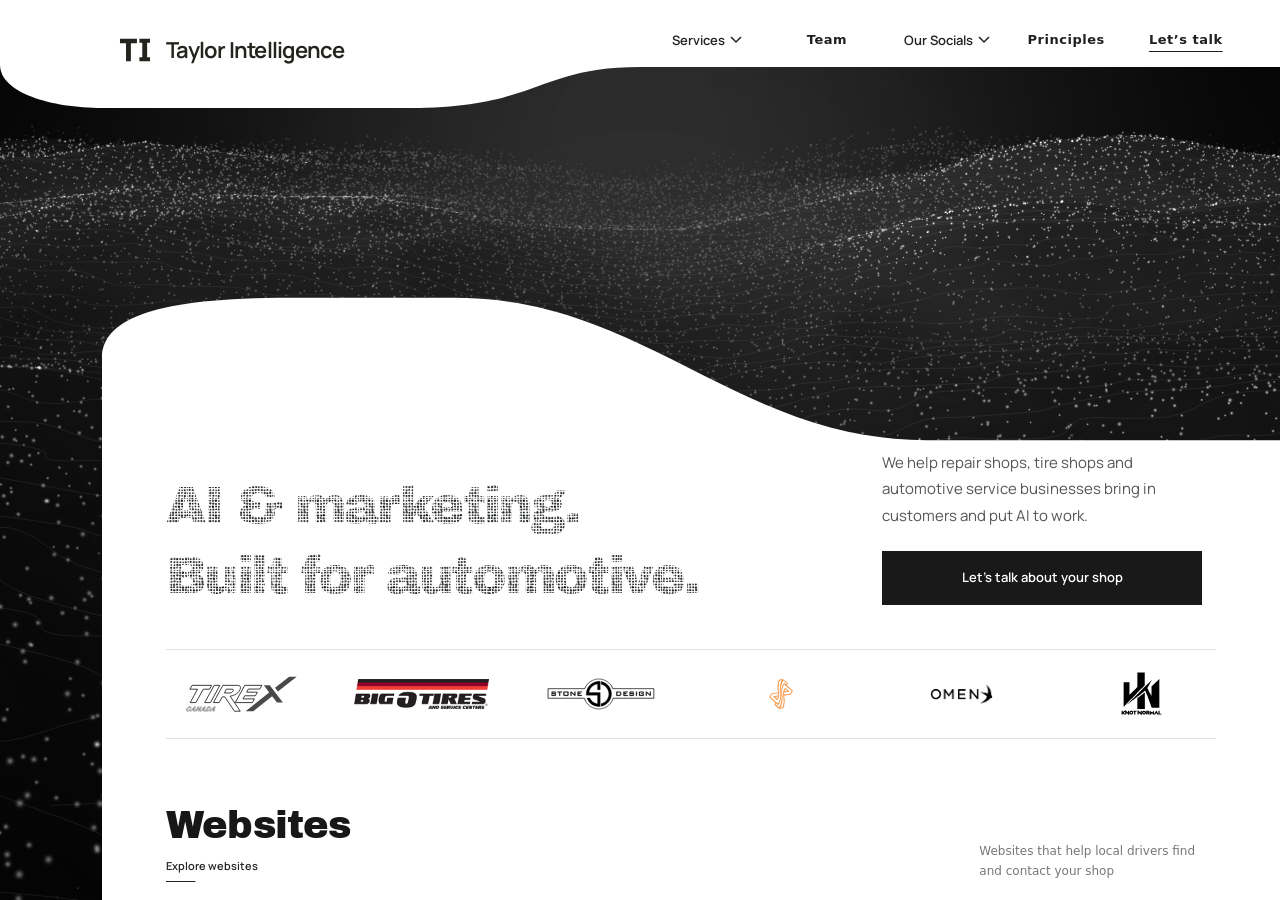
==== commit 30759684: "Focus Taylor Intelligence on automotive AI and marketing" ====
--- a/index.html
+++ b/index.html
@@ -3,29 +3,29 @@
 <head>
   <meta charset="UTF-8" />
   <meta name="viewport" content="width=device-width, initial-scale=1.0" />
-  <title>Taylor Intelligence — Websites, AI &amp; software</title>
-  <meta name="description" content="Websites, AI systems and software built around your business. Independent studio in Victoria, BC." />
+  <title>Automotive AI &amp; Marketing — Taylor Intelligence</title>
+  <meta name="description" content="AI, marketing, websites and software for auto repair shops, tire shops and automotive service businesses. Based in Victoria, BC." />
   <link rel="icon" href="/favicon.svg?v=ti-monogram" type="image/svg+xml" />
   <link rel="canonical" href="https://taylorintelligence.ai/" />
   <!-- social share (Open Graph + Twitter) -->
   <meta property="og:type" content="website" />
   <meta property="og:site_name" content="Taylor Intelligence" />
   <meta property="og:url" content="https://taylorintelligence.ai/" />
-  <meta property="og:title" content="Taylor Intelligence — Websites, AI &amp; software" />
-  <meta property="og:description" content="Websites, AI systems and software built around your business. Independent studio in Victoria, BC." />
+  <meta property="og:title" content="Automotive AI &amp; Marketing — Taylor Intelligence" />
+  <meta property="og:description" content="AI, marketing, websites and software for auto repair shops, tire shops and automotive service businesses. Based in Victoria, BC." />
 
   <meta property="og:image" content="https://taylorintelligence.ai/og.png" />
   <meta property="og:image:width" content="1200" />
   <meta property="og:image:height" content="630" />
   <meta property="og:image:alt" content="Taylor Intelligence — AI Automation Studio" />
   <meta name="twitter:card" content="summary_large_image" />
-  <meta name="twitter:title" content="Taylor Intelligence — Websites, AI &amp; software" />
-  <meta name="twitter:description" content="Websites, AI systems and software built around your business. Independent studio in Victoria, BC." />
+  <meta name="twitter:title" content="Automotive AI &amp; Marketing — Taylor Intelligence" />
+  <meta name="twitter:description" content="AI, marketing, websites and software for auto repair shops, tire shops and automotive service businesses. Based in Victoria, BC." />
   <meta name="twitter:image" content="https://taylorintelligence.ai/og.png" />
 
   <script type="application/ld+json">
   {"@context":"https://schema.org","@graph":[
-    {"@type":"LocalBusiness","@id":"https://taylorintelligence.ai/#business","name":"Taylor Intelligence","description":"Independent studio building websites, AI systems and software for businesses.","url":"https://taylorintelligence.ai/","email":"theo@taylorintelligence.ai","telephone":"+1-250-299-7815","founder":{"@type":"Person","name":"Theo Taylor"},"address":{"@type":"PostalAddress","addressLocality":"Victoria","addressRegion":"BC","addressCountry":"CA"},"areaServed":["Victoria BC","Vancouver Island","British Columbia","Canada"]},
+    {"@type":"LocalBusiness","@id":"https://taylorintelligence.ai/#business","name":"Taylor Intelligence","description":"AI, marketing, websites and software for auto repair shops, tire shops and automotive service businesses.","url":"https://taylorintelligence.ai/","email":"theo@taylorintelligence.ai","telephone":"+1-250-299-7815","founder":{"@type":"Person","name":"Theo Taylor"},"address":{"@type":"PostalAddress","addressLocality":"Victoria","addressRegion":"BC","addressCountry":"CA"},"areaServed":["Victoria BC","Vancouver Island","British Columbia","Canada"]},
     {"@type":"WebSite","@id":"https://taylorintelligence.ai/#website","url":"https://taylorintelligence.ai/","name":"Taylor Intelligence"}
   ]}
   </script>
@@ -39,7 +39,8 @@
 <link rel="preload" href="/assets/fonts/Manrope-latin.woff2" as="font" type="font/woff2" crossorigin>
 <link rel="stylesheet" href="/site-base.css"><link rel="stylesheet" href="/green.css"><link rel="stylesheet" href="/service-pages.css"><link rel="stylesheet" href="/scroll-reveal.css"><link rel="stylesheet" href="/point-type.css"><link rel="stylesheet" href="/home-colour.css">
 <link rel="stylesheet" href="/mobile.css">
-</head><body>
+<link rel="stylesheet" href="/automotive.css">
+</head><body class="automotive-site">
 <a class="skip-link" href="#main-content">Skip to content</a>
 
   <!-- ===== fixed full-screen BACKGROUND =====
@@ -85,7 +86,7 @@
       </a>
 
   <!-- Primary navigation. -->
-  <nav id="top-nav" class="top-nav" aria-label="Primary"><details class="nav-disclosure services-menu"><summary>Services <svg viewBox="0 0 12 8" width="12" height="8" aria-hidden="true"><path d="m1 1 5 5 5-5" fill="none" stroke="currentColor" stroke-width="1.5"/></svg></summary><div class="nav-dropdown"><a href="/websites/">Websites</a><a href="/marketing/">Marketing</a><a href="/education/">Education</a><a href="/software/">Software / AgAAS</a></div></details><a href="/#studio">Team</a><details class="nav-disclosure socials-menu"><summary>Our Socials <svg viewBox="0 0 12 8" width="12" height="8" aria-hidden="true"><path d="m1 1 5 5 5-5" fill="none" stroke="currentColor" stroke-width="1.5"/></svg></summary><div class="nav-dropdown"><a href="https://www.instagram.com/taylorintelligence/" target="_blank" rel="noopener noreferrer">Instagram</a><p class="dropdown-note">More on the way.</p></div></details><a href="/principles/">Principles</a><a class="nav-contact" href="/#start">Let’s talk</a></nav>
+  <nav id="top-nav" class="top-nav" aria-label="Primary"><details class="nav-disclosure services-menu"><summary>Services <svg viewBox="0 0 12 8" width="12" height="8" aria-hidden="true"><path d="m1 1 5 5 5-5" fill="none" stroke="currentColor" stroke-width="1.5"/></svg></summary><div class="nav-dropdown"><a href="/websites/">Websites</a><a href="/marketing/">Marketing</a><a href="/software/">Software / AgAAS</a></div></details><a href="/#studio">Team</a><details class="nav-disclosure socials-menu"><summary>Our Socials <svg viewBox="0 0 12 8" width="12" height="8" aria-hidden="true"><path d="m1 1 5 5 5-5" fill="none" stroke="currentColor" stroke-width="1.5"/></svg></summary><div class="nav-dropdown"><a href="https://www.instagram.com/taylorintelligence/" target="_blank" rel="noopener noreferrer">Instagram</a><p class="dropdown-note">More on the way.</p></div></details><a href="/principles/">Principles</a><a class="nav-contact" href="/#start">Let’s talk</a></nav>
 
   <!-- mobile-only hamburger (toggles .top-nav); hidden on desktop via CSS -->
   <button class="m-nav-toggle" type="button" aria-label="Open menu" aria-expanded="false" aria-controls="top-nav">
@@ -96,19 +97,27 @@
 
 <div class="scroll-shadow"><div class="scroll-area"><div class="hero-spacer"></div><div class="panel-wrap">
 <main class="panel" id="main-content">
-<h1 class="hero-title point-title"><span>One agency</span> <span>for everything</span></h1>
-<a class="purchase-button hero-contact" href="#start">Contact</a>
+<header class="automotive-hero">
+<h1 class="hero-title point-title"><span>AI &amp; marketing.</span> <span>Built for automotive.</span></h1>
+<div class="automotive-hero-intro"><p>We help repair shops, tire shops and automotive service businesses bring in customers and put AI to work.</p><a class="purchase-button hero-contact" href="#start">Let’s talk about your shop</a></div>
+</header>
 <section class="client-proof" aria-label="Selected clients">
-<div class="client-logos"><div><img src="/assets/logos/sd-concrete-small.svg" alt="Stone Design Concrete" width="170" height="58"></div>
+<div class="client-logos"><div><img src="/assets/logos/tire-x-outlined.svg" alt="Tire X" width="170" height="58"></div>
+<div><img src="/ai-intensive/logos/big-o-tires.png" alt="Big O Tires" width="170" height="58"></div>
+<div><img src="/assets/logos/sd-concrete-small.svg" alt="Stone Design Concrete" width="170" height="58"></div>
 <div><img src="/assets/logos/szolyd-small.svg" alt="Szolyd" width="170" height="58"></div>
-<div><img src="/assets/logos/tire-x-outlined.svg" alt="Tire X" width="170" height="58"></div>
-<div><img src="/ai-intensive/logos/big-o-tires.png" alt="Big O Tires" width="170" height="58"></div>
 <div class="client-logo-omen"><img src="/ai-intensive/logos/omen-foils-dark.png" alt="Omen Foils" width="170" height="58"></div>
 <div class="client-logo-knot"><img src="/assets/logos/knot-normal.svg" alt="Knot Normal" width="1040" height="1115"></div>
 </div></section>
 <section class="green-work" id="websites" aria-labelledby="work-heading">
-<div class="green-heading"><div><h2 id="work-heading">Websites</h2><a class="section-page-link" href="/websites/">Explore websites</a></div><p>Website design, development and ongoing care</p></div>
-<div class="website-gallery"><div class="work-grid"><article class="work-card"><a href="https://sdconcrete.com/" target="_blank" rel="noopener noreferrer" aria-label="Visit website: Stone Design Concrete (opens in new tab)"><div class="work-image stone-design"><div class="browser-chrome" aria-hidden="true"><i></i><i></i><i></i><span>Stone Design Concrete</span></div>
+<div class="green-heading"><div><h2 id="work-heading">Websites</h2><a class="section-page-link" href="/websites/">Explore websites</a></div><p>Websites that help local drivers find and contact your shop</p></div>
+<div class="website-gallery"><div class="work-grid"><article class="work-card"><a href="https://taylorintelligence-test.ca/tirex/site-preview/" target="_blank" rel="noopener noreferrer" aria-label="Explore preview: Tire X Canada (opens in new tab)"><div class="work-image tire-x"><div class="browser-chrome" aria-hidden="true"><i></i><i></i><i></i><span>Tire X Canada</span></div>
+<img src="/assets/work/tire-x-720.webp" srcset="/assets/work/tire-x-720.webp 720w, /assets/work/tire-x.webp 1440w" sizes="(max-width:600px) calc(100vw - 40px), (max-width:1100px) 44vw, 28vw" decoding="async" alt="Tire X Canada website design" loading="lazy" width="1440" height="1000"><span class="work-visit">Explore preview</span></div>
+<div class="work-caption"><div><h3>Tire X Canada</h3>
+<p>Automotive · Commerce experience</p>
+</div>
+<span class="work-status">Review build</span></div>
+</a></article><article class="work-card"><a href="https://sdconcrete.com/" target="_blank" rel="noopener noreferrer" aria-label="Visit website: Stone Design Concrete (opens in new tab)"><div class="work-image stone-design"><div class="browser-chrome" aria-hidden="true"><i></i><i></i><i></i><span>Stone Design Concrete</span></div>
 <img src="/assets/work/stone-design-720.webp" srcset="/assets/work/stone-design-720.webp 720w, /assets/work/stone-design.webp 1440w" sizes="(max-width:600px) calc(100vw - 40px), (max-width:1100px) 44vw, 28vw" decoding="async" alt="Stone Design Concrete website design" loading="lazy" width="1440" height="1000"><span class="work-visit">Visit website</span></div>
 <div class="work-caption"><div><h3>Stone Design Concrete</h3>
 <p>Website design · Development</p>
@@ -120,59 +129,48 @@
 <p>Website design · Development</p>
 </div>
 <span class="work-status">Live website</span></div>
-</a></article><article class="work-card"><a href="https://knot-normal.com/" target="_blank" rel="noopener noreferrer" aria-label="Visit website: Knot Normal (opens in new tab)"><div class="work-image knot-normal"><div class="browser-chrome" aria-hidden="true"><i></i><i></i><i></i><span>Knot Normal</span></div>
+</a></article></div>
+<details class="more-websites"><summary><span class="more-label">More websites</span><span class="less-label">Fewer websites</span><span class="expand-mark" aria-hidden="true">+</span></summary><div class="work-grid"><article class="work-card"><a href="https://knot-normal.com/" target="_blank" rel="noopener noreferrer" aria-label="Visit website: Knot Normal (opens in new tab)"><div class="work-image knot-normal"><div class="browser-chrome" aria-hidden="true"><i></i><i></i><i></i><span>Knot Normal</span></div>
 <img src="/assets/work/knot-normal-720.webp" srcset="/assets/work/knot-normal-720.webp 720w, /assets/work/knot-normal.webp 1425w" sizes="(max-width:600px) calc(100vw - 40px), (max-width:1100px) 44vw, 28vw" decoding="async" alt="Knot Normal’s current website, featuring Nolan parawing foiling on Vancouver Island." loading="lazy" width="1425" height="990"><span class="work-visit">Visit website</span></div>
 <div class="work-caption"><div><h3>Knot Normal</h3>
 <p>Brand experience · Storefront</p>
 </div>
 <span class="work-status">Live website</span></div>
-</a></article></div>
-<details class="more-websites"><summary><span class="more-label">More websites</span><span class="less-label">Fewer websites</span><span class="expand-mark" aria-hidden="true">+</span></summary><div class="work-grid"><article class="work-card"><a href="https://taylorintelligence-test.ca/tirex/site-preview/" target="_blank" rel="noopener noreferrer" aria-label="Explore preview: Tire X Canada (opens in new tab)"><div class="work-image tire-x"><div class="browser-chrome" aria-hidden="true"><i></i><i></i><i></i><span>Tire X Canada</span></div>
-<img src="/assets/work/tire-x-720.webp" srcset="/assets/work/tire-x-720.webp 720w, /assets/work/tire-x.webp 1440w" sizes="(max-width:600px) calc(100vw - 40px), (max-width:1100px) 44vw, 28vw" decoding="async" alt="Tire X Canada website design" loading="lazy" width="1440" height="1000"><span class="work-visit">Explore preview</span></div>
-<div class="work-caption"><div><h3>Tire X Canada</h3>
-<p>Automotive · Commerce experience</p>
-</div>
-<span class="work-status">Review build</span></div>
-</a></article><article class="work-card work-invitation"><a href="#website-offer" aria-label="Make this yours — website pricing"><div class="work-image future-site"><span aria-hidden="true">?</span></div><div class="work-caption"><div><h3>Make this yours</h3><p>Your business · Your website</p></div><span class="work-status">Start your project</span></div></a></article></div></details></div>
+</a></article><article class="work-card work-invitation"><a href="#website-offer" aria-label="Make this yours — website pricing"><div class="work-image future-site"><span aria-hidden="true">?</span></div><div class="work-caption"><div><h3>Make this yours</h3><p>Your shop · Your website</p></div><span class="work-status">Start your project</span></div></a></article></div></details></div>
 <div class="website-offer offer-panel" id="website-offer">
-<div class="website-offer-intro"><h3>Your next website</h3><p>Designed &amp; built for your business.</p></div>
+<div class="website-offer-intro"><h3>Your shop’s next website</h3><p>Built around your services and customers.</p></div>
 <div class="website-price"><p class="offer-price">$1,500 <span>CAD / one-time</span></p><p class="offer-small">Website design &amp; development</p></div>
 <div class="website-care"><p class="offer-recurring">+ $500 CAD/month</p><p class="offer-small">Maintenance &amp; SEO.<br> Billed separately, starting at launch.</p></div>
 <a class="purchase-button" href="https://buy.stripe.com/aFa14pa10ffO1LLgcdeIw01">Purchase now</a>
 </div>
 </section>
 <section class="service-section marketing-section" id="services" aria-labelledby="marketing-heading">
-<div class="green-heading"><div><h2 id="marketing-heading">Marketing</h2><a class="section-page-link" href="/marketing/">Explore marketing</a></div><p>Paid campaigns, social content and brand development</p></div>
+<div class="green-heading"><div><h2 id="marketing-heading">Marketing</h2><a class="section-page-link" href="/marketing/">Explore marketing</a></div><p>Local campaigns and content that bring your shop into view</p></div>
 <div class="marketing-grid">
-<article class="service-card"><div class="platform-art platform-meta"><img src="/assets/brands/meta.svg" alt="Meta" width="256" height="171" loading="lazy"></div><h3>Meta Ads</h3><p>Creative and campaigns for Facebook and Instagram, shaped around the people you want to reach.</p></article>
-<article class="service-card"><div class="platform-art platform-google"><img src="/assets/brands/google-ads.svg" alt="Google Ads" width="800" height="800" loading="lazy"></div><h3>Google Ads</h3><p>Meet people at the moment they’re looking for what your business offers.</p></article>
-<article class="service-card"><div class="platform-art platform-social"><img src="/assets/brands/instagram-icon.svg" alt="Instagram" width="265" height="265" loading="lazy"><img src="/assets/brands/tiktok-icon-light.svg" alt="TikTok" width="352" height="399" loading="lazy"><img src="/assets/brands/facebook-icon.svg" alt="Facebook" width="667" height="667" loading="lazy"></div><h3>Social media</h3><p>A consistent presence, with content that sounds like you and gives people a reason to follow.</p></article>
-<article class="service-card"><img src="/assets/services/brand-scaling.svg" alt="Coordinated brand layouts for print and social media." width="480" height="320" loading="lazy"><h3>Brand scaling</h3><p>Bring your positioning, creative and campaigns together as your business grows.</p></article>
-</div><div class="marketing-quote"><h3>Scope and pricing</h3><p>Pricing depends on your channels, creative, content and ongoing management. We’ll scope the work together, with ad spend separate from our fees.</p><a class="purchase-button" href="https://calendar.google.com/calendar/u/0/appointments/schedules/AcZssZ1gTNRRjtUhFG3CoFfreS9iHhPiF3XYPo2QBchk6DxCt5HwHm_gLVUe3Z-rBEhu890-og5GPxIP" target="_blank" rel="noopener noreferrer">Book a free fit call</a></div>
-</section>
-<section class="service-section education-section" id="education" aria-labelledby="education-heading">
-<div class="green-heading"><div><h2 id="education-heading">Education</h2><a class="section-page-link" href="/education/">Explore education</a></div><p>Practical guidance for your team and workflows</p></div>
-<div class="education-feature"><div class="education-story"><div class="education-image"><img src="/ai-intensive/images/theo-julian-call-960.webp" srcset="/ai-intensive/images/theo-julian-call-960.webp 960w, /ai-intensive/images/theo-julian-call.webp 1672w" sizes="(max-width:1100px) 90vw, 45vw" decoding="async" alt="Theo and Julian hosting a two-person video call." width="1672" height="941" loading="lazy"></div><div class="education-copy"><h3>Practical AI guidance</h3><p>Help your team understand the tools and workflows used in your business. Training and handover can be scoped as part of an implementation.</p><a class="green-link" href="/software/">Explore implementation and support</a></div></div>
-<div class="education-checkout"><h3>Start with your business</h3><p>The AI Intensive has ended. We are no longer taking bookings or payments for the group programme.</p><p>For help with a specific workflow or an existing project, tell us what your team needs.</p><a class="green-link" href="#start">Talk to us</a></div></div>
+<article class="service-card"><div class="platform-art platform-meta"><img src="/assets/brands/meta.svg" alt="Meta" width="256" height="171" loading="lazy"></div><h3>Meta Ads</h3><p>Put seasonal tire offers, maintenance services and your shop’s story in front of local drivers on Facebook and Instagram.</p></article>
+<article class="service-card"><div class="platform-art platform-google"><img src="/assets/brands/google-ads.svg" alt="Google Ads" width="800" height="800" loading="lazy"></div><h3>Google Ads</h3><p>Reach drivers searching for tire changes, brake repairs and the services your shop offers, right when they need help.</p></article>
+<article class="service-card"><div class="platform-art platform-social"><img src="/assets/brands/instagram-icon.svg" alt="Instagram" width="265" height="265" loading="lazy"><img src="/assets/brands/tiktok-icon-light.svg" alt="TikTok" width="352" height="399" loading="lazy"><img src="/assets/brands/facebook-icon.svg" alt="Facebook" width="667" height="667" loading="lazy"></div><h3>Social media</h3><p>Show the work, introduce your technicians and share useful car care advice that gives drivers a reason to trust your shop.</p></article>
+<article class="service-card"><img src="/assets/services/brand-scaling.svg" alt="Coordinated brand layouts for print and social media." width="480" height="320" loading="lazy"><h3>Brand scaling</h3><p>Give your shop a consistent identity across ads, social content and each location as your business grows.</p></article>
+</div><div class="marketing-quote"><h3>Scope and pricing</h3><p>We scope campaigns around your service area, priority services and shop capacity. Creative and management are quoted together, with ad spend separate from our fees.</p><a class="purchase-button" href="https://calendar.google.com/calendar/u/0/appointments/schedules/AcZssZ1gTNRRjtUhFG3CoFfreS9iHhPiF3XYPo2QBchk6DxCt5HwHm_gLVUe3Z-rBEhu890-og5GPxIP" target="_blank" rel="noopener noreferrer">Book a free fit call</a></div>
 </section>
 <section class="service-section software-section" id="software" aria-labelledby="software-heading">
-<div class="green-heading"><div><h2 id="software-heading">Software &amp; agents</h2><a class="section-page-link" href="/software/">Explore software &amp; AgAAS</a></div><p>Custom software and managed AI workflows</p></div>
+<div class="green-heading"><div><h2 id="software-heading">Software &amp; agents</h2><a class="section-page-link" href="/software/">Explore software &amp; AgAAS</a></div><p>Software and AI workflows for the front counter and beyond</p></div>
 <div class="software-grid">
-<article class="service-card"><figure><img src="/assets/services/custom-software.svg" alt="Example shop workspace connecting customers, appointments and inventory." width="640" height="360" loading="lazy"><figcaption>Illustrative workspace</figcaption></figure><h3>Custom software</h3><p>Portals, dashboards and connected tools built around how your team actually works. Bring customers, information and everyday tasks into one place.</p><p class="service-note">In development: shop software with Tire X.</p></article>
-<article class="service-card"><figure><img src="/assets/services/agent-service.svg" alt="Example agent workflow: an enquiry and business knowledge feed a drafted reply, which waits for human review." width="640" height="360" loading="lazy"><figcaption>Illustrative agent workflow</figcaption></figure><h3>Agentic as a Service</h3><p>AI agents connected to your tools and business knowledge. We build, deploy and maintain workflows that handle repeatable work, with clear boundaries and review where it matters.</p><p class="service-note">Think enquiry triage, research, draft replies and internal follow-ups.</p></article>
-</div><div class="marketing-quote software-quote"><h3>Scope and pricing</h3><p>Software and AI workflows are scoped individually. We’ll review your workflow, integrations and ongoing support, then put together a clear quote.</p><a class="purchase-button" href="https://calendar.google.com/calendar/u/0/appointments/schedules/AcZssZ1gTNRRjtUhFG3CoFfreS9iHhPiF3XYPo2QBchk6DxCt5HwHm_gLVUe3Z-rBEhu890-og5GPxIP" target="_blank" rel="noopener noreferrer">Book a free fit call</a></div>
+<article class="service-card"><figure><img src="/assets/services/custom-software.svg" alt="Example shop workspace connecting customers, appointments and inventory." width="640" height="360" loading="lazy"><figcaption>Illustrative workspace</figcaption></figure><h3>Software as a Service</h3><p>Connected tools for customer enquiries, appointments and shop information. We develop and support software around your workflow, with custom builds and ongoing service scoped to your needs.</p><p class="service-note">In development: shop software with Tire X.</p></article>
+<article class="service-card"><figure><img src="/assets/services/agent-service.svg" alt="Example agent workflow: an enquiry and business knowledge feed a drafted reply, which waits for human review." width="640" height="360" loading="lazy"><figcaption>Illustrative agent workflow</figcaption></figure><h3>Agentic as a Service</h3><p>AI agents built around your shop’s services and processes. We set up and maintain workflows for customer enquiries, appointment requests and follow-ups, with your team in control.</p><p class="service-note">Think missed-call follow-up, quote request intake and draft replies for your service advisor to review.</p></article>
+</div><div class="marketing-quote software-quote"><h3>Scope and pricing</h3><p>We start with the work slowing your shop down, check what your existing systems can support, and quote the setup and ongoing service clearly.</p><a class="purchase-button" href="https://calendar.google.com/calendar/u/0/appointments/schedules/AcZssZ1gTNRRjtUhFG3CoFfreS9iHhPiF3XYPo2QBchk6DxCt5HwHm_gLVUe3Z-rBEhu890-og5GPxIP" target="_blank" rel="noopener noreferrer">Book a free fit call</a></div>
 </section>
 <div class="home-closing">
 <div class="studio-contact">
-<section class="green-about" id="studio" aria-labelledby="team-heading"><h2 id="team-heading">Theo and Julian</h2><p class="team-intro">Taylor Intelligence is led by Theo Taylor and Julian Bezeau. We bring websites, marketing, AI training and software into one team, working directly with the people who use what we build.</p>
+<section class="green-about" id="studio" aria-labelledby="team-heading"><h2 id="team-heading">Theo and Julian</h2><p class="team-intro">Taylor Intelligence is led by Theo Taylor and Julian Bezeau. We bring AI, marketing, websites and software together for automotive shops, working directly with owners and the teams behind the counter.</p>
 <div class="team-members">
-<article class="team-member"><h3>Theo Taylor</h3><p>Before Taylor Intelligence, Theo ran Greater Victoria Marine Detailing. He now focuses on websites and practical AI systems: understanding how a business works, building useful tools and helping the team put them to use.</p></article>
-<article class="team-member"><h3>Julian Bezeau</h3><p>Julian leads marketing and creative production, from paid campaigns and short-form video to research and website work. He also builds AI voice agents, connecting creative work with the systems behind it.</p></article>
+<article class="team-member"><h3>Theo Taylor</h3><p>Before Taylor Intelligence, Theo ran Greater Victoria Marine Detailing. He now builds websites and practical AI systems, focusing on how customers reach your shop and how your team handles the work.</p></article>
+<article class="team-member"><h3>Julian Bezeau</h3><p>Julian leads marketing and creative production, from local campaigns and shop content to short-form video. He also builds AI voice agents, connecting customer conversations with the systems behind them.</p></article>
 </div></section>
 
-<section class="start" id="start" aria-label="Start a project"><h2>Tell us about your project</h2><p class="lede">A website, a workflow, or an idea you want to explore. Tell us where you’d like to go.</p><form action="https://api.web3forms.com/submit" method="POST" data-lead-form>
+<section class="start" id="start" aria-label="Start a project"><h2>Tell us about your shop</h2><p class="lede">More service enquiries, a better website, or less time on admin. Tell us what your shop needs next.</p><form action="https://api.web3forms.com/submit" method="POST" data-lead-form>
             <input type="hidden" name="access_key" value="3d97d841-4c10-4ecf-9b00-248974f688a3">
-            <input type="hidden" name="subject" value="New project inquiry — taylorintelligence.ai">
+            <input type="hidden" name="subject" value="New automotive shop inquiry — taylorintelligence.ai">
             <input type="hidden" name="page_path" value="">
             <input type="hidden" name="utm_source" value=""><input type="hidden" name="utm_medium" value=""><input type="hidden" name="utm_campaign" value=""><input type="hidden" name="utm_term" value=""><input type="hidden" name="utm_content" value=""><input type="hidden" name="gclid" value="">
             <input type="checkbox" name="botcheck" class="honey" tabindex="-1" autocomplete="off" aria-hidden="true">
@@ -180,14 +178,14 @@
               <label>Name<input type="text" name="name" required autocomplete="name"></label>
               <label>Email<input type="email" name="email" required autocomplete="email"></label>
             </div>
-            <label class="block">What would you like to build?<textarea name="message" rows="4" required></textarea></label>
+            <label class="block">What would you like to improve at your shop?<textarea name="message" rows="4" required></textarea></label>
             <button type="submit" class="submit">Send it</button>
           </form><p class="direct"><a href="mailto:theo@taylorintelligence.ai">theo@taylorintelligence.ai</a> · <a href="tel:+12502997815">+1 250 299 7815</a></p></section>
 </div>
 <footer class="green-footer">
 <div class="footer-main">
-<div class="footer-identity"><a class="footer-name" href="/">Taylor Intelligence</a><p>Victoria, British Columbia</p><p>Websites, marketing, AI training<br>and software, from one team.</p></div>
-<nav class="footer-links" aria-label="Footer services"><h2>Services</h2><a href="/websites/">Websites</a><a href="/marketing/">Marketing</a><a href="/education/">Education</a><a href="/software/">Software / AgAAS</a></nav>
+<div class="footer-identity"><a class="footer-name" href="/">Taylor Intelligence</a><p>Victoria, British Columbia</p><p>AI, marketing, websites and software<br>for automotive shops.</p></div>
+<nav class="footer-links" aria-label="Footer services"><h2>Services</h2><a href="/websites/">Websites</a><a href="/marketing/">Marketing</a><a href="/software/">Software / AgAAS</a></nav>
 <nav class="footer-links" aria-label="About Taylor Intelligence"><h2>Company</h2><a href="/#studio">Our team</a><a href="/principles/">Principles</a><a href="https://www.instagram.com/taylorintelligence/" target="_blank" rel="noopener noreferrer">Instagram</a></nav>
 <div class="footer-links footer-contact"><h2>Get in touch</h2><a href="mailto:theo@taylorintelligence.ai">theo@taylorintelligence.ai</a><a href="tel:+12502997815">+1 250 299 7815</a><a href="https://calendar.google.com/calendar/u/0/appointments/schedules/AcZssZ1gTNRRjtUhFG3CoFfreS9iHhPiF3XYPo2QBchk6DxCt5HwHm_gLVUe3Z-rBEhu890-og5GPxIP" target="_blank" rel="noopener noreferrer">Book a free fit call</a></div>
 </div>
--- a/automotive.css
+++ b/automotive.css
@@ -0,0 +1,20 @@
+/* Homepage positioning. Keep the established terrain, curved panels and type. */
+.automotive-site .panel { padding-top:max(132px,18vh); }
+.automotive-hero { display:grid;grid-template-columns:minmax(0,2fr) minmax(0,1fr);gap:48px;align-items:end;margin-bottom:44px; }
+.automotive-hero .hero-title { position:static;width:auto;max-width:none;margin:0;font-size:clamp(40px,4.05vw,70px);line-height:1.12;letter-spacing:-.045em; }
+.automotive-hero .hero-title>span { width:auto;white-space:normal; }
+.automotive-hero .hero-title>span+span { margin-top:12px;font-size:1em; }
+.automotive-hero-intro p { margin:0 0 22px;color:#555;font:400 15px/1.75 Manrope,Arial,sans-serif;max-width:36ch; }
+.automotive-hero .hero-contact.purchase-button { position:static;width:100%;max-width:320px;min-width:0;min-height:54px;margin:0;font-size:13px; }
+@media(max-width:1100px) {
+  .automotive-site .panel { padding-top:32px; }
+  .automotive-hero { grid-template-columns:1fr;gap:24px;margin-bottom:28px; }
+  .automotive-hero .hero-title { font-size:clamp(32px,5.85vw,62px); }
+  .automotive-hero-intro p { max-width:54ch;font-size:16px; }
+}
+@media(max-width:600px) {
+  .automotive-hero { gap:20px; }
+  .automotive-hero .hero-title { font-size:clamp(30px,7.5vw,45px);line-height:1.15; }
+  .automotive-hero .hero-title>span+span { margin-top:8px; }
+  .automotive-hero .hero-contact.purchase-button { max-width:none;font-size:14px; }
+}
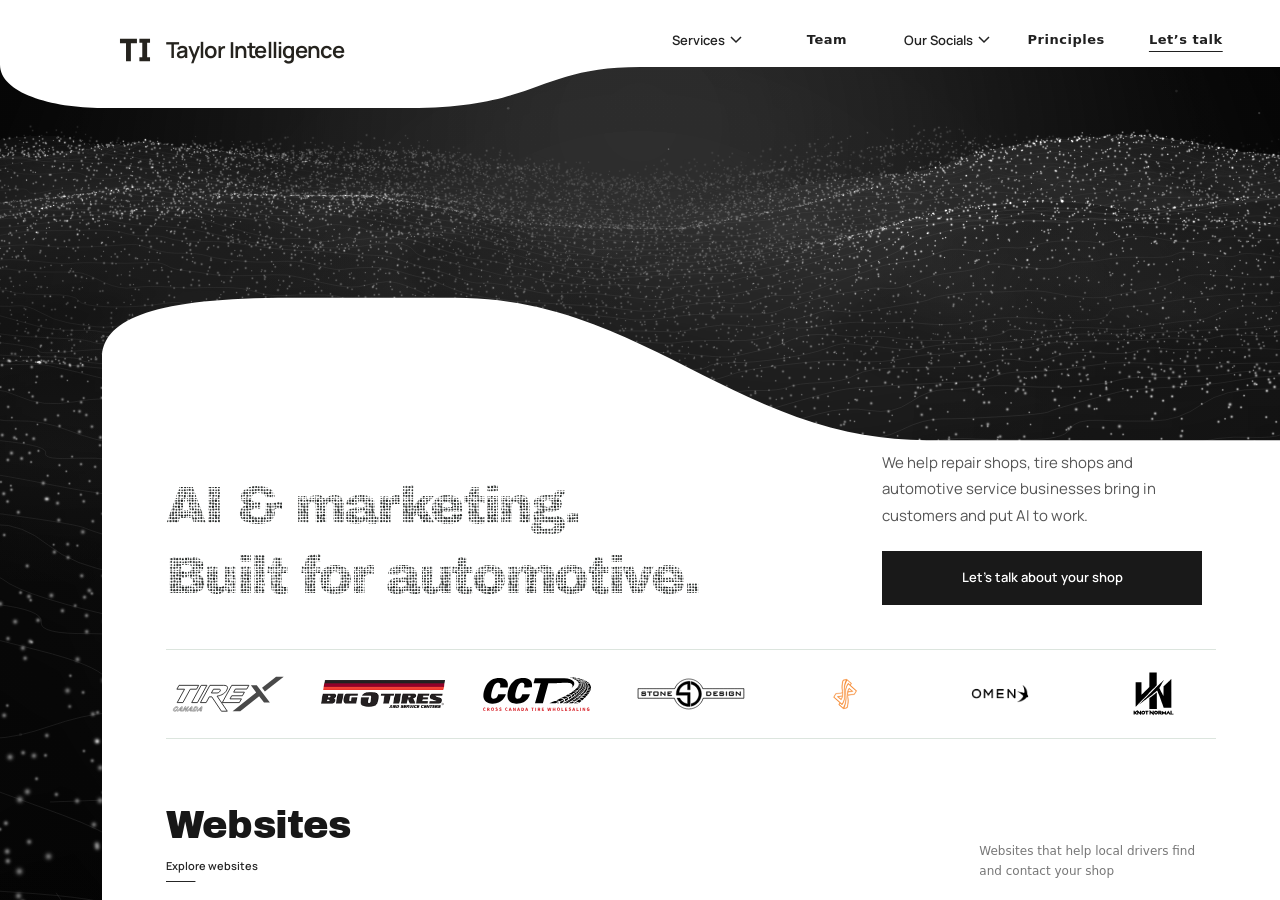
==== commit 9fcb7112: "Add CCT to the homepage client logos" ====
--- a/index.html
+++ b/index.html
@@ -103,9 +103,10 @@
 </header>
 <section class="client-proof" aria-label="Selected clients">
 <div class="client-logos"><div><img src="/assets/logos/tire-x-outlined.svg" alt="Tire X" width="170" height="58"></div>
-<div><img src="/ai-intensive/logos/big-o-tires.png" alt="Big O Tires" width="170" height="58"></div>
-<div><img src="/assets/logos/sd-concrete-small.svg" alt="Stone Design Concrete" width="170" height="58"></div>
-<div><img src="/assets/logos/szolyd-small.svg" alt="Szolyd" width="170" height="58"></div>
+<div class="client-logo-big-o"><img src="/ai-intensive/logos/big-o-tires.png" alt="Big O Tires" width="170" height="58"></div>
+<div class="client-logo-cct"><img src="/assets/logos/cct.svg" alt="CCT — Cross Canada Tire Wholesaling" width="2544" height="828"></div>
+<div class="client-logo-stone"><img src="/assets/logos/sd-concrete-small.svg" alt="Stone Design Concrete" width="170" height="58"></div>
+<div class="client-logo-szolyd"><img src="/assets/logos/szolyd-small.svg" alt="Szolyd" width="170" height="58"></div>
 <div class="client-logo-omen"><img src="/ai-intensive/logos/omen-foils-dark.png" alt="Omen Foils" width="170" height="58"></div>
 <div class="client-logo-knot"><img src="/assets/logos/knot-normal.svg" alt="Knot Normal" width="1040" height="1115"></div>
 </div></section>
--- a/green.css
+++ b/green.css
@@ -13,12 +13,12 @@
 .terrain-toggle{position:fixed;top:17vh;right:4%;z-index:5;color:#c3decc;font:10px system-ui;background:#0b161280;border:1px solid #c3decc55;padding:8px 12px;cursor:pointer}
 .client-proof{margin-top:32px;display:flex;gap:35px;align-items:center;padding:22px 0;border-top:1px solid #dce5de;border-bottom:1px solid #dce5de}
 .client-proof>p{font-size:10px;color:#677c6d;white-space:nowrap}
-.client-logos{display:grid;grid-template-columns:repeat(6,minmax(0,1fr));align-items:center;gap:30px;width:100%}
+.client-logos{display:grid;grid-template-columns:repeat(7,minmax(0,1fr));align-items:center;gap:30px;width:100%}
 .client-logos>div{height:44px;display:flex;align-items:center;justify-content:center}
 .client-logos img{width:100%;max-width:135px;height:36px;object-fit:contain;filter:grayscale(1);mix-blend-mode:multiply}
-.client-logos>div:nth-child(2) img,.client-logos>div:nth-child(4) img{filter:none;mix-blend-mode:normal}
-.client-logos>div:nth-child(2) img{height:42px}
-.client-logos>div:nth-child(3) img{filter:none;mix-blend-mode:normal;height:32px;max-width:110px}
+.client-logos>.client-logo-big-o img,.client-logos>.client-logo-szolyd img,.client-logos>.client-logo-cct img{filter:none;mix-blend-mode:normal}
+.client-logos>.client-logo-big-o img{height:42px}
+.client-logos>.client-logo-stone img{filter:none;mix-blend-mode:normal;height:32px;max-width:110px}
 .client-logos>.client-logo-omen img{height:48px}
 .client-logos>.client-logo-knot img{height:44px;max-width:75px;filter:none;mix-blend-mode:normal}
 .green-work{padding:36px 0 65px;scroll-margin-top:30vh}
@@ -47,7 +47,7 @@
 }
 @media(max-width:600px){
  .hero-video-bg{height:165px}.panel{padding:25px 20px}.hero-title{font-size:34px;line-height:1.1;max-width:360px}
- .client-logos{grid-template-columns:repeat(6,1fr);gap:12px 18px}.client-logos>div{grid-column:span 2;height:33px}.client-logos img{height:29px}.client-logos>div:nth-child(3) img{height:28px}.client-logos>div:nth-child(2) img,.client-logos>.client-logo-knot img{height:32px}
+ .client-logos{grid-template-columns:repeat(6,1fr);gap:12px 18px}.client-logos>div{grid-column:span 2;height:33px}.client-logos img{height:29px}.client-logos>.client-logo-stone img{height:28px}.client-logos>.client-logo-big-o img,.client-logos>.client-logo-knot img{height:32px}
  .green-work{padding:30px 0 40px}.green-heading{display:block;margin-bottom:24px}.green-heading>p{margin-top:16px}.green-heading h2,.green-software h2,.green-about h2{font-size:30px}
  .work-grid{grid-template-columns:1fr;gap:28px}.work-card:last-child>a{display:block}.work-card:last-child .work-image{aspect-ratio:1.44}.work-card:last-child .work-caption{display:flex;padding:15px 0 0}.work-card:last-child .work-status{margin-top:0}.work-caption h3{font-size:16px}.work-status{font-size:9px}
  .expertise-grid{grid-template-columns:1fr;gap:30px}.expertise-grid p{min-height:0;max-width:38ch}.green-services{padding:32px 0 42px}.green-software{grid-template-columns:1fr;gap:25px;padding:35px 0}.green-about{padding:35px 0}.green-footer{margin-top:45px;gap:15px}.green-footer a{margin-left:0;margin-right:18px}
@@ -175,3 +175,6 @@
 @media(max-width:1100px){.top-nav{left:0;gap:0;justify-content:flex-start}.services-menu summary{padding:15px 22px;border-top:1px solid #eaeae6;justify-content:space-between;font-size:16px}.services-dropdown{position:static;min-width:0;box-shadow:none;border:0;padding:0 12px 10px}.top-nav .services-dropdown a{padding:13px 22px;font-size:14px}.services-menu[open]{background:#fafaf8}.services-menu[open] .services-dropdown{background:transparent}}
 
 @media(min-width:1101px){.top-nav{z-index:8}}
+
+/* Centre the last mark when seven clients wrap into three phone columns. */
+@media(max-width:600px){.client-logos>div:last-child:nth-child(3n + 1){grid-column:3 / span 2}}
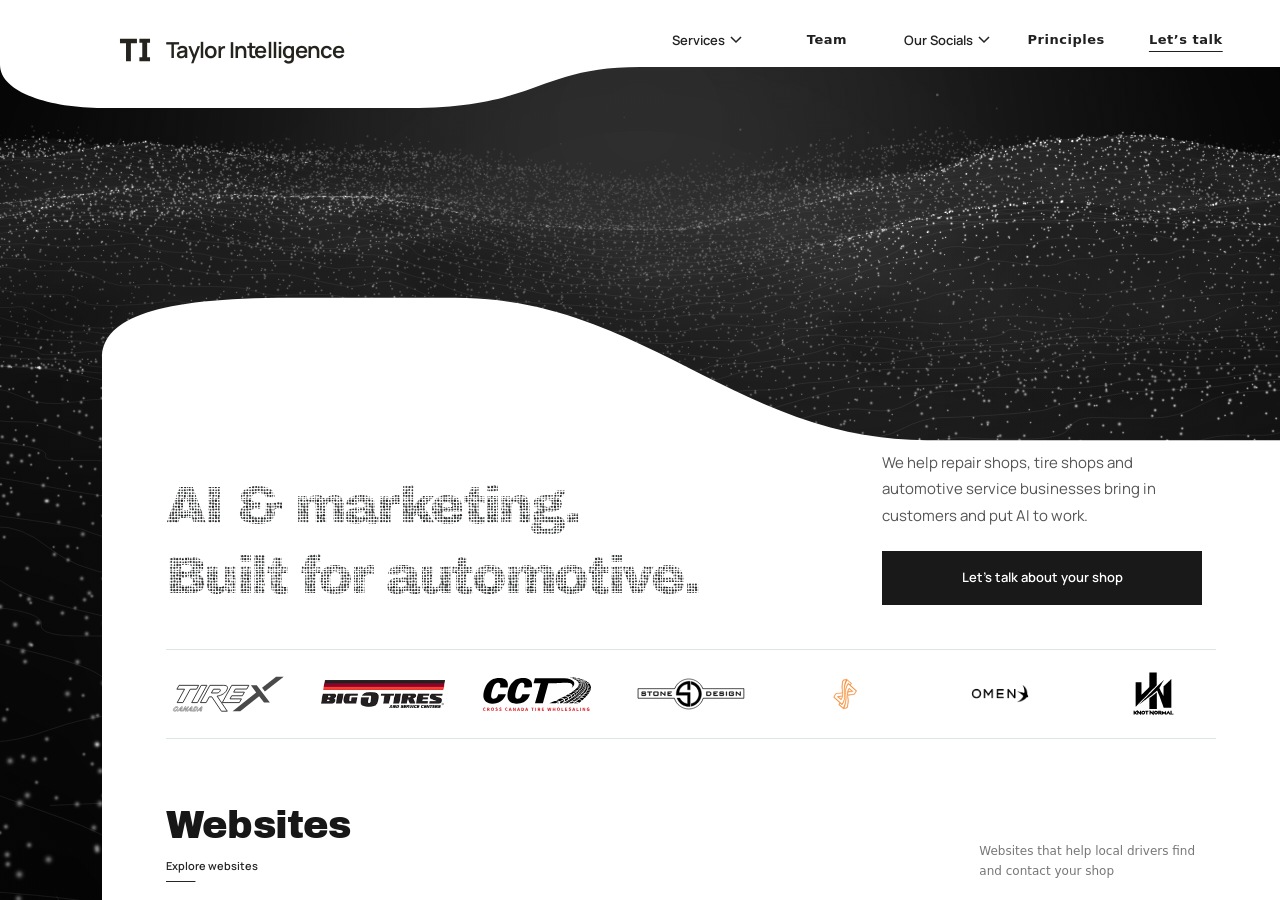
==== commit 206baabb: "Add Big O test site beside Tire X in portfolio" ====
--- a/index.html
+++ b/index.html
@@ -112,26 +112,28 @@
 </div></section>
 <section class="green-work" id="websites" aria-labelledby="work-heading">
 <div class="green-heading"><div><h2 id="work-heading">Websites</h2><a class="section-page-link" href="/websites/">Explore websites</a></div><p>Websites that help local drivers find and contact your shop</p></div>
-<div class="website-gallery"><div class="work-grid"><article class="work-card"><a href="https://taylorintelligence-test.ca/tirex/site-preview/" target="_blank" rel="noopener noreferrer" aria-label="Explore preview: Tire X Canada (opens in new tab)"><div class="work-image tire-x"><div class="browser-chrome" aria-hidden="true"><i></i><i></i><i></i><span>Tire X Canada</span></div>
-<img src="/assets/work/tire-x-720.webp" srcset="/assets/work/tire-x-720.webp 720w, /assets/work/tire-x.webp 1440w" sizes="(max-width:600px) calc(100vw - 40px), (max-width:1100px) 44vw, 28vw" decoding="async" alt="Tire X Canada website design" loading="lazy" width="1440" height="1000"><span class="work-visit">Explore preview</span></div>
+<div class="website-gallery"><div class="work-grid"><article class="work-card"><a href="https://www.tirexcanada.com/" target="_blank" rel="noopener noreferrer" aria-label="Visit website: Tire X Canada (opens in new tab)"><div class="work-image tire-x"><div class="browser-chrome" aria-hidden="true"><i></i><i></i><i></i><span>Tire X Canada</span></div>
+<img src="/assets/work/tire-x-720.webp" srcset="/assets/work/tire-x-720.webp 720w, /assets/work/tire-x.webp 1440w" sizes="(max-width:600px) calc(100vw - 40px), (max-width:1100px) 44vw, 28vw" decoding="async" alt="Tire X Canada website design" loading="lazy" width="1440" height="1000"><span class="work-visit">Visit website</span></div>
 <div class="work-caption"><div><h3>Tire X Canada</h3>
 <p>Automotive · Commerce experience</p>
 </div>
-<span class="work-status">Review build</span></div>
-</a></article><article class="work-card"><a href="https://sdconcrete.com/" target="_blank" rel="noopener noreferrer" aria-label="Visit website: Stone Design Concrete (opens in new tab)"><div class="work-image stone-design"><div class="browser-chrome" aria-hidden="true"><i></i><i></i><i></i><span>Stone Design Concrete</span></div>
+<span class="work-status">Live website</span></div>
+</a></article><article class="work-card"><a href="https://taylorintelligence-test.ca/big-o/?location=victoria" target="_blank" rel="noopener noreferrer" aria-label="Explore test site: Big O Tires Victoria (opens in new tab)"><div class="work-image big-o"><div class="browser-chrome" aria-hidden="true"><i></i><i></i><i></i><span>Big O Tires Victoria</span></div>
+<img src="/assets/work/big-o-720.webp" srcset="/assets/work/big-o-720.webp 720w, /assets/work/big-o.webp 1440w" sizes="(max-width:600px) calc(100vw - 40px), (max-width:1100px) 44vw, 28vw" decoding="async" alt="Big O Tires Victoria test website, with the Quadra Street shop, service options and tire search." loading="lazy" width="1440" height="1000"><span class="work-visit">Explore test site</span></div>
+<div class="work-caption"><div><h3>Big O Tires Victoria</h3><p>Automotive · Website design &amp; development</p></div><span class="work-status">Test site</span></div></a></article><article class="work-card"><a href="https://sdconcrete.com/" target="_blank" rel="noopener noreferrer" aria-label="Visit website: Stone Design Concrete (opens in new tab)"><div class="work-image stone-design"><div class="browser-chrome" aria-hidden="true"><i></i><i></i><i></i><span>Stone Design Concrete</span></div>
 <img src="/assets/work/stone-design-720.webp" srcset="/assets/work/stone-design-720.webp 720w, /assets/work/stone-design.webp 1440w" sizes="(max-width:600px) calc(100vw - 40px), (max-width:1100px) 44vw, 28vw" decoding="async" alt="Stone Design Concrete website design" loading="lazy" width="1440" height="1000"><span class="work-visit">Visit website</span></div>
 <div class="work-caption"><div><h3>Stone Design Concrete</h3>
 <p>Website design · Development</p>
 </div>
 <span class="work-status">Live website</span></div>
-</a></article><article class="work-card"><a href="https://szolyd.com/" target="_blank" rel="noopener noreferrer" aria-label="Visit website: Szolyd (opens in new tab)"><div class="work-image szolyd"><div class="browser-chrome" aria-hidden="true"><i></i><i></i><i></i><span>Szolyd</span></div>
+</a></article></div>
+<details class="more-websites"><summary><span class="more-label">More websites</span><span class="less-label">Fewer websites</span><span class="expand-mark" aria-hidden="true">+</span></summary><div class="work-grid"><article class="work-card"><a href="https://szolyd.com/" target="_blank" rel="noopener noreferrer" aria-label="Visit website: Szolyd (opens in new tab)"><div class="work-image szolyd"><div class="browser-chrome" aria-hidden="true"><i></i><i></i><i></i><span>Szolyd</span></div>
 <img src="/assets/work/szolyd-720.webp" srcset="/assets/work/szolyd-720.webp 720w, /assets/work/szolyd.webp 1440w" sizes="(max-width:600px) calc(100vw - 40px), (max-width:1100px) 44vw, 28vw" decoding="async" alt="Szolyd website design" loading="lazy" width="1440" height="1000"><span class="work-visit">Visit website</span></div>
 <div class="work-caption"><div><h3>Szolyd</h3>
 <p>Website design · Development</p>
 </div>
 <span class="work-status">Live website</span></div>
-</a></article></div>
-<details class="more-websites"><summary><span class="more-label">More websites</span><span class="less-label">Fewer websites</span><span class="expand-mark" aria-hidden="true">+</span></summary><div class="work-grid"><article class="work-card"><a href="https://knot-normal.com/" target="_blank" rel="noopener noreferrer" aria-label="Visit website: Knot Normal (opens in new tab)"><div class="work-image knot-normal"><div class="browser-chrome" aria-hidden="true"><i></i><i></i><i></i><span>Knot Normal</span></div>
+</a></article><article class="work-card"><a href="https://knot-normal.com/" target="_blank" rel="noopener noreferrer" aria-label="Visit website: Knot Normal (opens in new tab)"><div class="work-image knot-normal"><div class="browser-chrome" aria-hidden="true"><i></i><i></i><i></i><span>Knot Normal</span></div>
 <img src="/assets/work/knot-normal-720.webp" srcset="/assets/work/knot-normal-720.webp 720w, /assets/work/knot-normal.webp 1425w" sizes="(max-width:600px) calc(100vw - 40px), (max-width:1100px) 44vw, 28vw" decoding="async" alt="Knot Normal’s current website, featuring Nolan parawing foiling on Vancouver Island." loading="lazy" width="1425" height="990"><span class="work-visit">Visit website</span></div>
 <div class="work-caption"><div><h3>Knot Normal</h3>
 <p>Brand experience · Storefront</p>
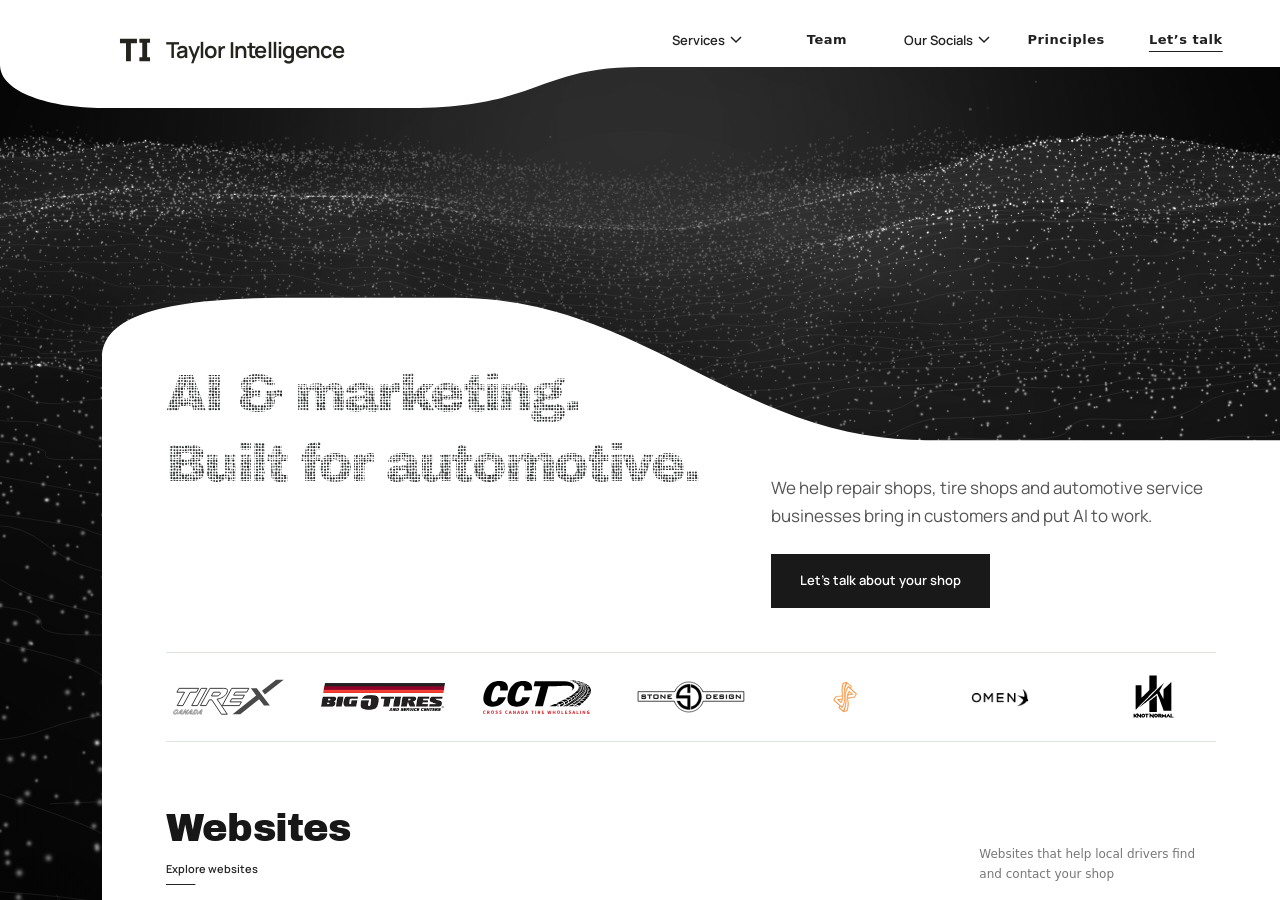
==== commit 6326908c: "Rebalance curved homepage hero and feature Big O first" ====
--- a/index.html
+++ b/index.html
@@ -39,7 +39,7 @@
 <link rel="preload" href="/assets/fonts/Manrope-latin.woff2" as="font" type="font/woff2" crossorigin>
 <link rel="stylesheet" href="/site-base.css"><link rel="stylesheet" href="/green.css"><link rel="stylesheet" href="/service-pages.css"><link rel="stylesheet" href="/scroll-reveal.css"><link rel="stylesheet" href="/point-type.css"><link rel="stylesheet" href="/home-colour.css">
 <link rel="stylesheet" href="/mobile.css">
-<link rel="stylesheet" href="/automotive.css">
+<link rel="stylesheet" href="/automotive.css?v=20261111-hero">
 </head><body class="automotive-site">
 <a class="skip-link" href="#main-content">Skip to content</a>
 
@@ -112,15 +112,15 @@
 </div></section>
 <section class="green-work" id="websites" aria-labelledby="work-heading">
 <div class="green-heading"><div><h2 id="work-heading">Websites</h2><a class="section-page-link" href="/websites/">Explore websites</a></div><p>Websites that help local drivers find and contact your shop</p></div>
-<div class="website-gallery"><div class="work-grid"><article class="work-card"><a href="https://www.tirexcanada.com/" target="_blank" rel="noopener noreferrer" aria-label="Visit website: Tire X Canada (opens in new tab)"><div class="work-image tire-x"><div class="browser-chrome" aria-hidden="true"><i></i><i></i><i></i><span>Tire X Canada</span></div>
+<div class="website-gallery"><div class="work-grid"><article class="work-card"><a href="https://taylorintelligence-test.ca/big-o/?location=victoria" target="_blank" rel="noopener noreferrer" aria-label="Explore test site: Big O Tires Victoria (opens in new tab)"><div class="work-image big-o"><div class="browser-chrome" aria-hidden="true"><i></i><i></i><i></i><span>Big O Tires Victoria</span></div>
+<img src="/assets/work/big-o-720.webp" srcset="/assets/work/big-o-720.webp 720w, /assets/work/big-o.webp 1440w" sizes="(max-width:600px) calc(100vw - 40px), (max-width:1100px) 44vw, 28vw" decoding="async" alt="Big O Tires Victoria test website, with the Quadra Street shop, service options and tire search." loading="lazy" width="1440" height="1000"><span class="work-visit">Explore test site</span></div>
+<div class="work-caption"><div><h3>Big O Tires Victoria</h3><p>Automotive · Website design &amp; development</p></div><span class="work-status">Test site</span></div></a></article><article class="work-card"><a href="https://www.tirexcanada.com/" target="_blank" rel="noopener noreferrer" aria-label="Visit website: Tire X Canada (opens in new tab)"><div class="work-image tire-x"><div class="browser-chrome" aria-hidden="true"><i></i><i></i><i></i><span>Tire X Canada</span></div>
 <img src="/assets/work/tire-x-720.webp" srcset="/assets/work/tire-x-720.webp 720w, /assets/work/tire-x.webp 1440w" sizes="(max-width:600px) calc(100vw - 40px), (max-width:1100px) 44vw, 28vw" decoding="async" alt="Tire X Canada website design" loading="lazy" width="1440" height="1000"><span class="work-visit">Visit website</span></div>
 <div class="work-caption"><div><h3>Tire X Canada</h3>
 <p>Automotive · Commerce experience</p>
 </div>
 <span class="work-status">Live website</span></div>
-</a></article><article class="work-card"><a href="https://taylorintelligence-test.ca/big-o/?location=victoria" target="_blank" rel="noopener noreferrer" aria-label="Explore test site: Big O Tires Victoria (opens in new tab)"><div class="work-image big-o"><div class="browser-chrome" aria-hidden="true"><i></i><i></i><i></i><span>Big O Tires Victoria</span></div>
-<img src="/assets/work/big-o-720.webp" srcset="/assets/work/big-o-720.webp 720w, /assets/work/big-o.webp 1440w" sizes="(max-width:600px) calc(100vw - 40px), (max-width:1100px) 44vw, 28vw" decoding="async" alt="Big O Tires Victoria test website, with the Quadra Street shop, service options and tire search." loading="lazy" width="1440" height="1000"><span class="work-visit">Explore test site</span></div>
-<div class="work-caption"><div><h3>Big O Tires Victoria</h3><p>Automotive · Website design &amp; development</p></div><span class="work-status">Test site</span></div></a></article><article class="work-card"><a href="https://sdconcrete.com/" target="_blank" rel="noopener noreferrer" aria-label="Visit website: Stone Design Concrete (opens in new tab)"><div class="work-image stone-design"><div class="browser-chrome" aria-hidden="true"><i></i><i></i><i></i><span>Stone Design Concrete</span></div>
+</a></article><article class="work-card"><a href="https://sdconcrete.com/" target="_blank" rel="noopener noreferrer" aria-label="Visit website: Stone Design Concrete (opens in new tab)"><div class="work-image stone-design"><div class="browser-chrome" aria-hidden="true"><i></i><i></i><i></i><span>Stone Design Concrete</span></div>
 <img src="/assets/work/stone-design-720.webp" srcset="/assets/work/stone-design-720.webp 720w, /assets/work/stone-design.webp 1440w" sizes="(max-width:600px) calc(100vw - 40px), (max-width:1100px) 44vw, 28vw" decoding="async" alt="Stone Design Concrete website design" loading="lazy" width="1440" height="1000"><span class="work-visit">Visit website</span></div>
 <div class="work-caption"><div><h3>Stone Design Concrete</h3>
 <p>Website design · Development</p>
--- a/automotive.css
+++ b/automotive.css
@@ -1,20 +1,23 @@
 /* Homepage positioning. Keep the established terrain, curved panels and type. */
-.automotive-site .panel { padding-top:max(132px,18vh); }
-.automotive-hero { display:grid;grid-template-columns:minmax(0,2fr) minmax(0,1fr);gap:48px;align-items:end;margin-bottom:44px; }
+/* Follow the desktop panel's raised left cap and lower right edge independently. */
+.automotive-site .panel { --hero-top:clamp(64px,8.5vh,92px);padding-top:var(--hero-top); }
+.automotive-hero { display:grid;grid-template-columns:minmax(0,1.25fr) minmax(0,1fr);gap:48px;align-items:start;margin-bottom:44px; }
 .automotive-hero .hero-title { position:static;width:auto;max-width:none;margin:0;font-size:clamp(40px,4.05vw,70px);line-height:1.12;letter-spacing:-.045em; }
 .automotive-hero .hero-title>span { width:auto;white-space:normal; }
 .automotive-hero .hero-title>span+span { margin-top:12px;font-size:1em; }
-.automotive-hero-intro p { margin:0 0 22px;color:#555;font:400 15px/1.75 Manrope,Arial,sans-serif;max-width:36ch; }
-.automotive-hero .hero-contact.purchase-button { position:static;width:100%;max-width:320px;min-width:0;min-height:54px;margin:0;font-size:13px; }
+.automotive-hero-intro { margin-top:calc(18vh + 24px - var(--hero-top)); }
+.automotive-hero-intro p { margin:0 0 24px;color:#555;font:400 17px/1.65 Manrope,Arial,sans-serif;max-width:46ch; }
+.automotive-hero .hero-contact.purchase-button { position:static;width:auto;max-width:100%;min-width:0;min-height:54px;margin:0;padding-inline:28px;font-size:13px; }
 @media(max-width:1100px) {
   .automotive-site .panel { padding-top:32px; }
   .automotive-hero { grid-template-columns:1fr;gap:24px;margin-bottom:28px; }
   .automotive-hero .hero-title { font-size:clamp(32px,5.85vw,62px); }
+  .automotive-hero-intro { margin-top:0; }
   .automotive-hero-intro p { max-width:54ch;font-size:16px; }
 }
 @media(max-width:600px) {
   .automotive-hero { gap:20px; }
   .automotive-hero .hero-title { font-size:clamp(30px,7.5vw,45px);line-height:1.15; }
   .automotive-hero .hero-title>span+span { margin-top:8px; }
-  .automotive-hero .hero-contact.purchase-button { max-width:none;font-size:14px; }
+  .automotive-hero .hero-contact.purchase-button { width:100%;max-width:none;font-size:14px; }
 }
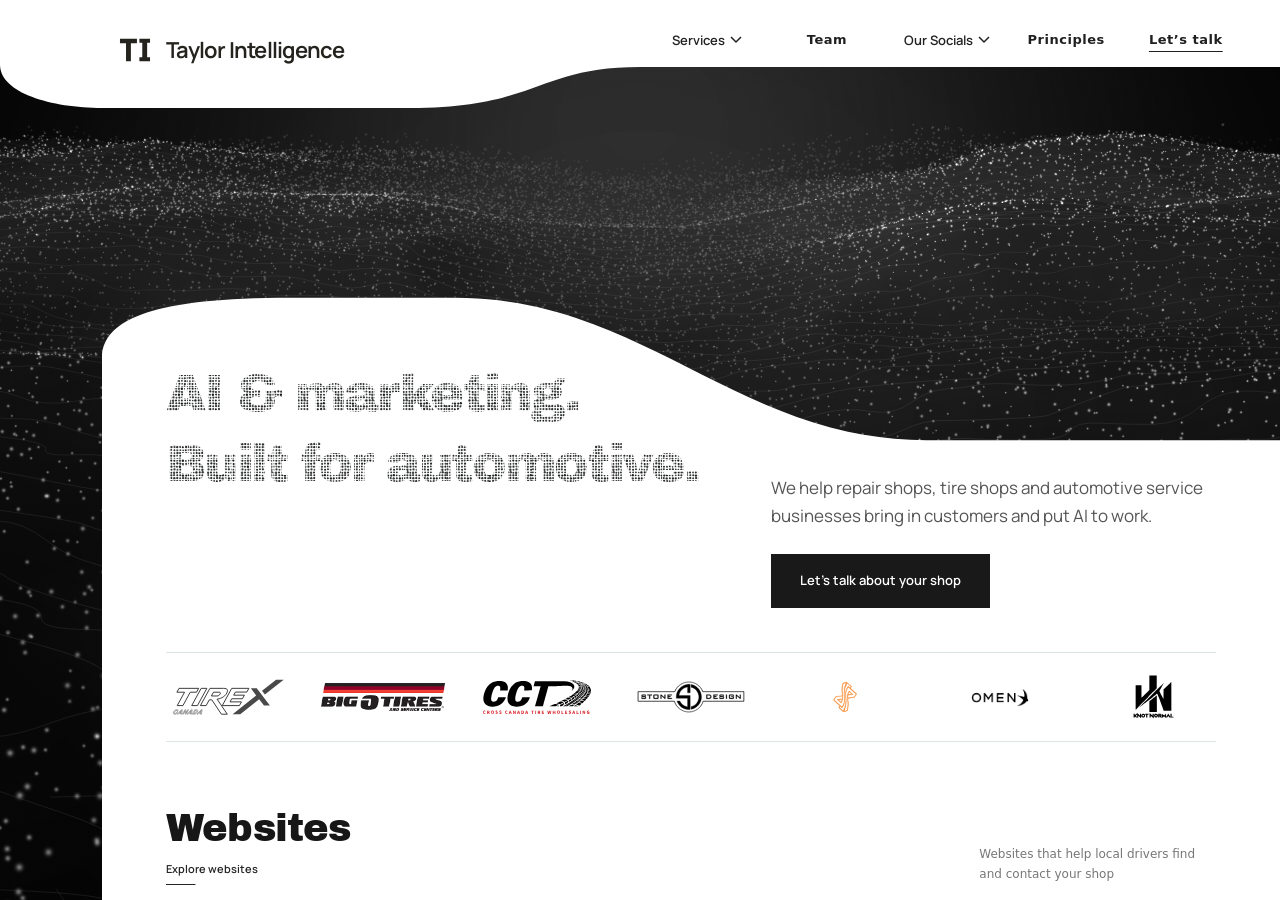
==== commit b6295362: "Remove private Big O preview from public portfolio" ====
--- a/index.html
+++ b/index.html
@@ -112,9 +112,7 @@
 </div></section>
 <section class="green-work" id="websites" aria-labelledby="work-heading">
 <div class="green-heading"><div><h2 id="work-heading">Websites</h2><a class="section-page-link" href="/websites/">Explore websites</a></div><p>Websites that help local drivers find and contact your shop</p></div>
-<div class="website-gallery"><div class="work-grid"><article class="work-card"><a href="https://taylorintelligence-test.ca/big-o/?location=victoria" target="_blank" rel="noopener noreferrer" aria-label="Explore test site: Big O Tires Victoria (opens in new tab)"><div class="work-image big-o"><div class="browser-chrome" aria-hidden="true"><i></i><i></i><i></i><span>Big O Tires Victoria</span></div>
-<img src="/assets/work/big-o-720.webp" srcset="/assets/work/big-o-720.webp 720w, /assets/work/big-o.webp 1440w" sizes="(max-width:600px) calc(100vw - 40px), (max-width:1100px) 44vw, 28vw" decoding="async" alt="Big O Tires Victoria test website, with the Quadra Street shop, service options and tire search." loading="lazy" width="1440" height="1000"><span class="work-visit">Explore test site</span></div>
-<div class="work-caption"><div><h3>Big O Tires Victoria</h3><p>Automotive · Website design &amp; development</p></div><span class="work-status">Test site</span></div></a></article><article class="work-card"><a href="https://www.tirexcanada.com/" target="_blank" rel="noopener noreferrer" aria-label="Visit website: Tire X Canada (opens in new tab)"><div class="work-image tire-x"><div class="browser-chrome" aria-hidden="true"><i></i><i></i><i></i><span>Tire X Canada</span></div>
+<div class="website-gallery"><div class="work-grid"><article class="work-card"><a href="https://www.tirexcanada.com/" target="_blank" rel="noopener noreferrer" aria-label="Visit website: Tire X Canada (opens in new tab)"><div class="work-image tire-x"><div class="browser-chrome" aria-hidden="true"><i></i><i></i><i></i><span>Tire X Canada</span></div>
 <img src="/assets/work/tire-x-720.webp" srcset="/assets/work/tire-x-720.webp 720w, /assets/work/tire-x.webp 1440w" sizes="(max-width:600px) calc(100vw - 40px), (max-width:1100px) 44vw, 28vw" decoding="async" alt="Tire X Canada website design" loading="lazy" width="1440" height="1000"><span class="work-visit">Visit website</span></div>
 <div class="work-caption"><div><h3>Tire X Canada</h3>
 <p>Automotive · Commerce experience</p>
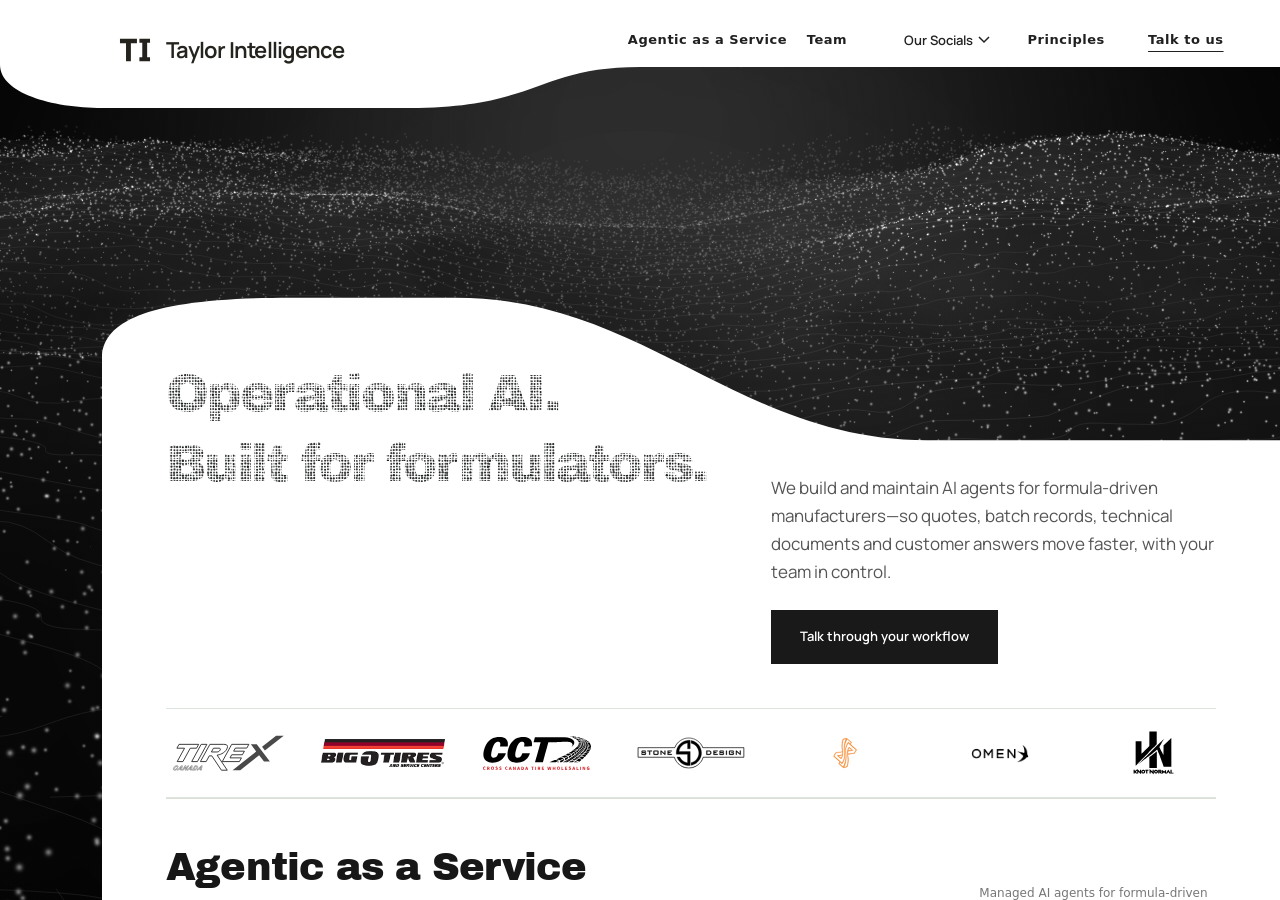
==== commit 2d3b70a7: "Focus site on agentic service for formulators" ====
--- a/index.html
+++ b/index.html
@@ -3,29 +3,29 @@
 <head>
   <meta charset="UTF-8" />
   <meta name="viewport" content="width=device-width, initial-scale=1.0" />
-  <title>Automotive AI &amp; Marketing — Taylor Intelligence</title>
-  <meta name="description" content="AI, marketing, websites and software for auto repair shops, tire shops and automotive service businesses. Based in Victoria, BC." />
+  <title>Agentic AI for Formula-Driven Manufacturers — Taylor Intelligence</title>
+  <meta name="description" content="Taylor Intelligence builds and maintains practical AI agents for Canadian formula-driven manufacturers: quotes, batch records, technical documents and customer questions." />
   <link rel="icon" href="/favicon.svg?v=ti-monogram" type="image/svg+xml" />
   <link rel="canonical" href="https://taylorintelligence.ai/" />
   <!-- social share (Open Graph + Twitter) -->
   <meta property="og:type" content="website" />
   <meta property="og:site_name" content="Taylor Intelligence" />
   <meta property="og:url" content="https://taylorintelligence.ai/" />
-  <meta property="og:title" content="Automotive AI &amp; Marketing — Taylor Intelligence" />
-  <meta property="og:description" content="AI, marketing, websites and software for auto repair shops, tire shops and automotive service businesses. Based in Victoria, BC." />
+  <meta property="og:title" content="Agentic AI for Formula-Driven Manufacturers — Taylor Intelligence" />
+  <meta property="og:description" content="Practical AI agents for formula-driven manufacturers: quotes, documents and customer questions." />
 
   <meta property="og:image" content="https://taylorintelligence.ai/og.png" />
   <meta property="og:image:width" content="1200" />
   <meta property="og:image:height" content="630" />
   <meta property="og:image:alt" content="Taylor Intelligence — AI Automation Studio" />
   <meta name="twitter:card" content="summary_large_image" />
-  <meta name="twitter:title" content="Automotive AI &amp; Marketing — Taylor Intelligence" />
-  <meta name="twitter:description" content="AI, marketing, websites and software for auto repair shops, tire shops and automotive service businesses. Based in Victoria, BC." />
+  <meta name="twitter:title" content="Agentic AI for Formula-Driven Manufacturers — Taylor Intelligence" />
+  <meta name="twitter:description" content="Practical AI agents for formula-driven manufacturers: quotes, documents and customer questions." />
   <meta name="twitter:image" content="https://taylorintelligence.ai/og.png" />
 
   <script type="application/ld+json">
   {"@context":"https://schema.org","@graph":[
-    {"@type":"LocalBusiness","@id":"https://taylorintelligence.ai/#business","name":"Taylor Intelligence","description":"AI, marketing, websites and software for auto repair shops, tire shops and automotive service businesses.","url":"https://taylorintelligence.ai/","email":"theo@taylorintelligence.ai","telephone":"+1-250-299-7815","founder":{"@type":"Person","name":"Theo Taylor"},"address":{"@type":"PostalAddress","addressLocality":"Victoria","addressRegion":"BC","addressCountry":"CA"},"areaServed":["Victoria BC","Vancouver Island","British Columbia","Canada"]},
+    {"@type":"ProfessionalService","@id":"https://taylorintelligence.ai/#business","name":"Taylor Intelligence","description":"Managed AI agents for Canadian formula-driven manufacturers.","url":"https://taylorintelligence.ai/","email":"theo@taylorintelligence.ai","telephone":"+1-250-299-7815","founder":{"@type":"Person","name":"Theo Taylor"},"address":{"@type":"PostalAddress","addressLocality":"Victoria","addressRegion":"BC","addressCountry":"CA"},"areaServed":"Canada"},
     {"@type":"WebSite","@id":"https://taylorintelligence.ai/#website","url":"https://taylorintelligence.ai/","name":"Taylor Intelligence"}
   ]}
   </script>
@@ -86,7 +86,7 @@
       </a>
 
   <!-- Primary navigation. -->
-  <nav id="top-nav" class="top-nav" aria-label="Primary"><details class="nav-disclosure services-menu"><summary>Services <svg viewBox="0 0 12 8" width="12" height="8" aria-hidden="true"><path d="m1 1 5 5 5-5" fill="none" stroke="currentColor" stroke-width="1.5"/></svg></summary><div class="nav-dropdown"><a href="/websites/">Websites</a><a href="/marketing/">Marketing</a><a href="/software/">Software / AgAAS</a></div></details><a href="/#studio">Team</a><details class="nav-disclosure socials-menu"><summary>Our Socials <svg viewBox="0 0 12 8" width="12" height="8" aria-hidden="true"><path d="m1 1 5 5 5-5" fill="none" stroke="currentColor" stroke-width="1.5"/></svg></summary><div class="nav-dropdown"><a href="https://www.instagram.com/taylorintelligence/" target="_blank" rel="noopener noreferrer">Instagram</a><p class="dropdown-note">More on the way.</p></div></details><a href="/principles/">Principles</a><a class="nav-contact" href="/#start">Let’s talk</a></nav>
+  <nav id="top-nav" class="top-nav" aria-label="Primary"><a href="/software/">Agentic as a Service</a><a href="/#studio">Team</a><details class="nav-disclosure socials-menu"><summary>Our Socials <svg viewBox="0 0 12 8" width="12" height="8" aria-hidden="true"><path d="m1 1 5 5 5-5" fill="none" stroke="currentColor" stroke-width="1.5"/></svg></summary><div class="nav-dropdown"><a href="https://www.instagram.com/taylorintelligence/" target="_blank" rel="noopener noreferrer">Instagram</a><p class="dropdown-note">More on the way.</p></div></details><a href="/principles/">Principles</a><a class="nav-contact" href="/#start">Talk to us</a></nav>
 
   <!-- mobile-only hamburger (toggles .top-nav); hidden on desktop via CSS -->
   <button class="m-nav-toggle" type="button" aria-label="Open menu" aria-expanded="false" aria-controls="top-nav">
@@ -98,8 +98,8 @@
 <div class="scroll-shadow"><div class="scroll-area"><div class="hero-spacer"></div><div class="panel-wrap">
 <main class="panel" id="main-content">
 <header class="automotive-hero">
-<h1 class="hero-title point-title"><span>AI &amp; marketing.</span> <span>Built for automotive.</span></h1>
-<div class="automotive-hero-intro"><p>We help repair shops, tire shops and automotive service businesses bring in customers and put AI to work.</p><a class="purchase-button hero-contact" href="#start">Let’s talk about your shop</a></div>
+<h1 class="hero-title point-title"><span>Operational AI.</span> <span>Built for formulators.</span></h1>
+<div class="automotive-hero-intro"><p>We build and maintain AI agents for formula-driven manufacturers—so quotes, batch records, technical documents and customer answers move faster, with your team in control.</p><a class="purchase-button hero-contact" href="#start">Talk through your workflow</a></div>
 </header>
 <section class="client-proof" aria-label="Selected clients">
 <div class="client-logos"><div><img src="/assets/logos/tire-x-outlined.svg" alt="Tire X" width="170" height="58"></div>
@@ -110,9 +110,12 @@
 <div class="client-logo-omen"><img src="/ai-intensive/logos/omen-foils-dark.png" alt="Omen Foils" width="170" height="58"></div>
 <div class="client-logo-knot"><img src="/assets/logos/knot-normal.svg" alt="Knot Normal" width="1040" height="1115"></div>
 </div></section>
-<section class="green-work" id="websites" aria-labelledby="work-heading">
+<!-- Temporarily hidden while Taylor Intelligence focuses the public offer on Agentic as a Service. Keep this work and route intact for recovery. -->
+<section class="green-work" id="websites" aria-labelledby="work-heading" hidden>
 <div class="green-heading"><div><h2 id="work-heading">Websites</h2><a class="section-page-link" href="/websites/">Explore websites</a></div><p>Websites that help local drivers find and contact your shop</p></div>
-<div class="website-gallery"><div class="work-grid"><article class="work-card"><a href="https://www.tirexcanada.com/" target="_blank" rel="noopener noreferrer" aria-label="Visit website: Tire X Canada (opens in new tab)"><div class="work-image tire-x"><div class="browser-chrome" aria-hidden="true"><i></i><i></i><i></i><span>Tire X Canada</span></div>
+<div class="website-gallery"><div class="work-grid"><article class="work-card"><a href="https://taylorintelligence-test.ca/big-o/?location=victoria" target="_blank" rel="noopener noreferrer" aria-label="Explore test site: Big O Tires Victoria (opens in new tab)"><div class="work-image big-o"><div class="browser-chrome" aria-hidden="true"><i></i><i></i><i></i><span>Big O Tires Victoria</span></div>
+<img src="/assets/work/big-o-720.webp" srcset="/assets/work/big-o-720.webp 720w, /assets/work/big-o.webp 1440w" sizes="(max-width:600px) calc(100vw - 40px), (max-width:1100px) 44vw, 28vw" decoding="async" alt="Big O Tires Victoria test website, with the Quadra Street shop, service options and tire search." loading="lazy" width="1440" height="1000"><span class="work-visit">Explore test site</span></div>
+<div class="work-caption"><div><h3>Big O Tires Victoria</h3><p>Automotive · Website design &amp; development</p></div><span class="work-status">Test site</span></div></a></article><article class="work-card"><a href="https://www.tirexcanada.com/" target="_blank" rel="noopener noreferrer" aria-label="Visit website: Tire X Canada (opens in new tab)"><div class="work-image tire-x"><div class="browser-chrome" aria-hidden="true"><i></i><i></i><i></i><span>Tire X Canada</span></div>
 <img src="/assets/work/tire-x-720.webp" srcset="/assets/work/tire-x-720.webp 720w, /assets/work/tire-x.webp 1440w" sizes="(max-width:600px) calc(100vw - 40px), (max-width:1100px) 44vw, 28vw" decoding="async" alt="Tire X Canada website design" loading="lazy" width="1440" height="1000"><span class="work-visit">Visit website</span></div>
 <div class="work-caption"><div><h3>Tire X Canada</h3>
 <p>Automotive · Commerce experience</p>
@@ -145,7 +148,7 @@
 <a class="purchase-button" href="https://buy.stripe.com/aFa14pa10ffO1LLgcdeIw01">Purchase now</a>
 </div>
 </section>
-<section class="service-section marketing-section" id="services" aria-labelledby="marketing-heading">
+<section class="service-section marketing-section" id="services" aria-labelledby="marketing-heading" hidden>
 <div class="green-heading"><div><h2 id="marketing-heading">Marketing</h2><a class="section-page-link" href="/marketing/">Explore marketing</a></div><p>Local campaigns and content that bring your shop into view</p></div>
 <div class="marketing-grid">
 <article class="service-card"><div class="platform-art platform-meta"><img src="/assets/brands/meta.svg" alt="Meta" width="256" height="171" loading="lazy"></div><h3>Meta Ads</h3><p>Put seasonal tire offers, maintenance services and your shop’s story in front of local drivers on Facebook and Instagram.</p></article>
@@ -155,23 +158,23 @@
 </div><div class="marketing-quote"><h3>Scope and pricing</h3><p>We scope campaigns around your service area, priority services and shop capacity. Creative and management are quoted together, with ad spend separate from our fees.</p><a class="purchase-button" href="https://calendar.google.com/calendar/u/0/appointments/schedules/AcZssZ1gTNRRjtUhFG3CoFfreS9iHhPiF3XYPo2QBchk6DxCt5HwHm_gLVUe3Z-rBEhu890-og5GPxIP" target="_blank" rel="noopener noreferrer">Book a free fit call</a></div>
 </section>
 <section class="service-section software-section" id="software" aria-labelledby="software-heading">
-<div class="green-heading"><div><h2 id="software-heading">Software &amp; agents</h2><a class="section-page-link" href="/software/">Explore software &amp; AgAAS</a></div><p>Software and AI workflows for the front counter and beyond</p></div>
+<div class="green-heading"><div><h2 id="software-heading">Agentic as a Service</h2><a class="section-page-link" href="/software/">Explore Agentic as a Service</a></div><p>Managed AI agents for formula-driven operations</p></div>
 <div class="software-grid">
-<article class="service-card"><figure><img src="/assets/services/custom-software.svg" alt="Example shop workspace connecting customers, appointments and inventory." width="640" height="360" loading="lazy"><figcaption>Illustrative workspace</figcaption></figure><h3>Software as a Service</h3><p>Connected tools for customer enquiries, appointments and shop information. We develop and support software around your workflow, with custom builds and ongoing service scoped to your needs.</p><p class="service-note">In development: shop software with Tire X.</p></article>
-<article class="service-card"><figure><img src="/assets/services/agent-service.svg" alt="Example agent workflow: an enquiry and business knowledge feed a drafted reply, which waits for human review." width="640" height="360" loading="lazy"><figcaption>Illustrative agent workflow</figcaption></figure><h3>Agentic as a Service</h3><p>AI agents built around your shop’s services and processes. We set up and maintain workflows for customer enquiries, appointment requests and follow-ups, with your team in control.</p><p class="service-note">Think missed-call follow-up, quote request intake and draft replies for your service advisor to review.</p></article>
-</div><div class="marketing-quote software-quote"><h3>Scope and pricing</h3><p>We start with the work slowing your shop down, check what your existing systems can support, and quote the setup and ongoing service clearly.</p><a class="purchase-button" href="https://calendar.google.com/calendar/u/0/appointments/schedules/AcZssZ1gTNRRjtUhFG3CoFfreS9iHhPiF3XYPo2QBchk6DxCt5HwHm_gLVUe3Z-rBEhu890-og5GPxIP" target="_blank" rel="noopener noreferrer">Book a free fit call</a></div>
+<article class="service-card"><figure><img src="/assets/services/custom-software.svg" alt="Illustrative workspace connecting a manufacturer’s documents, requests and workflow." width="640" height="360" loading="lazy"><figcaption>Illustrative workspace</figcaption></figure><h3>Operational knowledge, connected</h3><p>We connect the approved information your team already relies on: formulas, specifications, batch records, SDSs, COAs and customer requirements.</p><p class="service-note">Access, review steps and source materials are agreed with your team.</p></article>
+<article class="service-card"><figure><img src="/assets/services/agent-service.svg" alt="Illustrative agent workflow using approved business knowledge to prepare a response for human review." width="640" height="360" loading="lazy"><figcaption>Illustrative agent workflow</figcaption></figure><h3>Agents with a defined job</h3><p>We build and maintain AI agents for repeatable operational work: qualifying a request, preparing a document, finding approved information or drafting a technical response.</p><p class="service-note">Your team keeps the approval points for formulations, pricing, compliance and customer commitments.</p></article>
+</div><div class="marketing-quote software-quote"><h3>Scope and pricing</h3><p>We start with the process taking too much time, map its information and approval points, then quote the setup and ongoing agent service clearly.</p><a class="purchase-button" href="https://calendar.google.com/calendar/u/0/appointments/schedules/AcZssZ1gTNRRjtUhFG3CoFfreS9iHhPiF3XYPo2QBchk6DxCt5HwHm_gLVUe3Z-rBEhu890-og5GPxIP" target="_blank" rel="noopener noreferrer">Book a fit call</a></div>
 </section>
 <div class="home-closing">
 <div class="studio-contact">
-<section class="green-about" id="studio" aria-labelledby="team-heading"><h2 id="team-heading">Theo and Julian</h2><p class="team-intro">Taylor Intelligence is led by Theo Taylor and Julian Bezeau. We bring AI, marketing, websites and software together for automotive shops, working directly with owners and the teams behind the counter.</p>
+<section class="green-about" id="studio" aria-labelledby="team-heading"><h2 id="team-heading">Theo and Julian</h2><p class="team-intro">Taylor Intelligence is led by Theo Taylor and Julian Bezeau. We design, build and maintain practical AI agents for formula-driven manufacturers, working directly with the people who know the process.</p>
 <div class="team-members">
-<article class="team-member"><h3>Theo Taylor</h3><p>Before Taylor Intelligence, Theo ran Greater Victoria Marine Detailing. He now builds websites and practical AI systems, focusing on how customers reach your shop and how your team handles the work.</p></article>
-<article class="team-member"><h3>Julian Bezeau</h3><p>Julian leads marketing and creative production, from local campaigns and shop content to short-form video. He also builds AI voice agents, connecting customer conversations with the systems behind them.</p></article>
+<article class="team-member"><h3>Theo Taylor</h3><p>Theo builds practical AI systems with clear boundaries, useful context and human approval where expertise matters.</p></article>
+<article class="team-member"><h3>Julian Bezeau</h3><p>Julian designs the customer and operational workflows around those systems, from intake to the handoff back to your team.</p></article>
 </div></section>
 
-<section class="start" id="start" aria-label="Start a project"><h2>Tell us about your shop</h2><p class="lede">More service enquiries, a better website, or less time on admin. Tell us what your shop needs next.</p><form action="https://api.web3forms.com/submit" method="POST" data-lead-form>
+<section class="start" id="start" aria-label="Start a project"><h2>Tell us about your operation</h2><p class="lede">What process is slow, repetitive or hard to keep consistent? We’ll map a practical first agent.</p><form action="https://api.web3forms.com/submit" method="POST" data-lead-form>
             <input type="hidden" name="access_key" value="3d97d841-4c10-4ecf-9b00-248974f688a3">
-            <input type="hidden" name="subject" value="New automotive shop inquiry — taylorintelligence.ai">
+            <input type="hidden" name="subject" value="New formula-driven manufacturer inquiry — taylorintelligence.ai">
             <input type="hidden" name="page_path" value="">
             <input type="hidden" name="utm_source" value=""><input type="hidden" name="utm_medium" value=""><input type="hidden" name="utm_campaign" value=""><input type="hidden" name="utm_term" value=""><input type="hidden" name="utm_content" value=""><input type="hidden" name="gclid" value="">
             <input type="checkbox" name="botcheck" class="honey" tabindex="-1" autocomplete="off" aria-hidden="true">
@@ -179,14 +182,14 @@
               <label>Name<input type="text" name="name" required autocomplete="name"></label>
               <label>Email<input type="email" name="email" required autocomplete="email"></label>
             </div>
-            <label class="block">What would you like to improve at your shop?<textarea name="message" rows="4" required></textarea></label>
+            <label class="block">What would you like an agent to help with?<textarea name="message" rows="4" required></textarea></label>
             <button type="submit" class="submit">Send it</button>
           </form><p class="direct"><a href="mailto:theo@taylorintelligence.ai">theo@taylorintelligence.ai</a> · <a href="tel:+12502997815">+1 250 299 7815</a></p></section>
 </div>
 <footer class="green-footer">
 <div class="footer-main">
-<div class="footer-identity"><a class="footer-name" href="/">Taylor Intelligence</a><p>Victoria, British Columbia</p><p>AI, marketing, websites and software<br>for automotive shops.</p></div>
-<nav class="footer-links" aria-label="Footer services"><h2>Services</h2><a href="/websites/">Websites</a><a href="/marketing/">Marketing</a><a href="/software/">Software / AgAAS</a></nav>
+<div class="footer-identity"><a class="footer-name" href="/">Taylor Intelligence</a><p>Victoria, British Columbia</p><p>Agentic as a Service<br>for formula-driven manufacturers.</p></div>
+<nav class="footer-links" aria-label="Footer services"><h2>Service</h2><a href="/software/">Agentic as a Service</a></nav>
 <nav class="footer-links" aria-label="About Taylor Intelligence"><h2>Company</h2><a href="/#studio">Our team</a><a href="/principles/">Principles</a><a href="https://www.instagram.com/taylorintelligence/" target="_blank" rel="noopener noreferrer">Instagram</a></nav>
 <div class="footer-links footer-contact"><h2>Get in touch</h2><a href="mailto:theo@taylorintelligence.ai">theo@taylorintelligence.ai</a><a href="tel:+12502997815">+1 250 299 7815</a><a href="https://calendar.google.com/calendar/u/0/appointments/schedules/AcZssZ1gTNRRjtUhFG3CoFfreS9iHhPiF3XYPo2QBchk6DxCt5HwHm_gLVUe3Z-rBEhu890-og5GPxIP" target="_blank" rel="noopener noreferrer">Book a free fit call</a></div>
 </div>
--- a/site-base.css
+++ b/site-base.css
@@ -583,4 +583,6 @@
           .start .direct a:hover { text-decoration: underline; }
           .start .form-note { font-size: 15px; line-height: 1.6; color: var(--brand-dark); background: #eef4ef; border: 1.5px solid var(--brand-accent); border-radius: 12px; padding: 16px 18px; }
           @media (max-width: 600px) { .start .f-row { grid-template-columns: 1fr; } }
-        +
+/* The public offer is temporarily Agentic as a Service only. The home page supplies its direct service link. */
+.top-nav .services-menu{display:none}
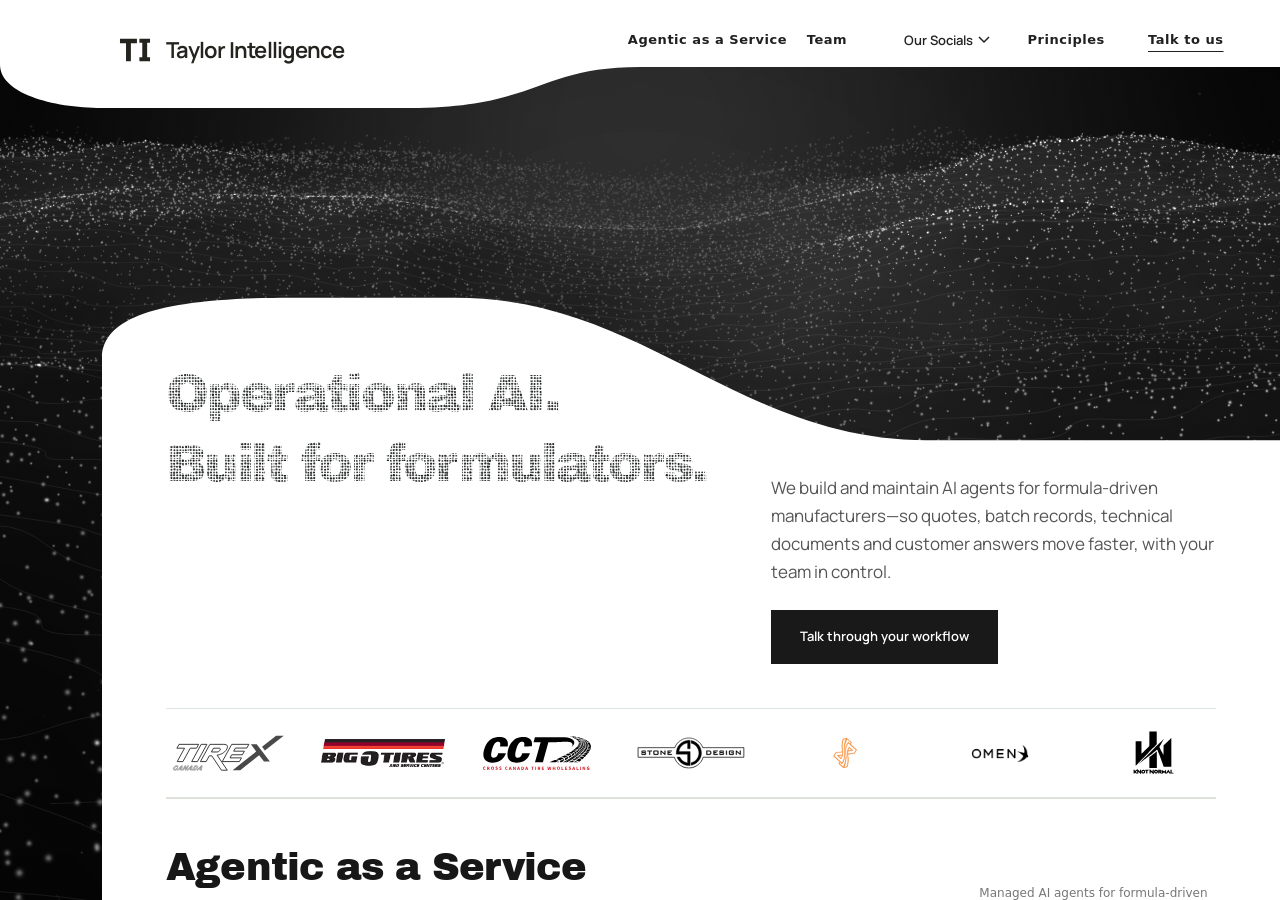
==== commit 6cc63af2: "Restore private Big O portfolio exclusions after formulator release" ====
--- a/index.html
+++ b/index.html
@@ -113,9 +113,7 @@
 <!-- Temporarily hidden while Taylor Intelligence focuses the public offer on Agentic as a Service. Keep this work and route intact for recovery. -->
 <section class="green-work" id="websites" aria-labelledby="work-heading" hidden>
 <div class="green-heading"><div><h2 id="work-heading">Websites</h2><a class="section-page-link" href="/websites/">Explore websites</a></div><p>Websites that help local drivers find and contact your shop</p></div>
-<div class="website-gallery"><div class="work-grid"><article class="work-card"><a href="https://taylorintelligence-test.ca/big-o/?location=victoria" target="_blank" rel="noopener noreferrer" aria-label="Explore test site: Big O Tires Victoria (opens in new tab)"><div class="work-image big-o"><div class="browser-chrome" aria-hidden="true"><i></i><i></i><i></i><span>Big O Tires Victoria</span></div>
-<img src="/assets/work/big-o-720.webp" srcset="/assets/work/big-o-720.webp 720w, /assets/work/big-o.webp 1440w" sizes="(max-width:600px) calc(100vw - 40px), (max-width:1100px) 44vw, 28vw" decoding="async" alt="Big O Tires Victoria test website, with the Quadra Street shop, service options and tire search." loading="lazy" width="1440" height="1000"><span class="work-visit">Explore test site</span></div>
-<div class="work-caption"><div><h3>Big O Tires Victoria</h3><p>Automotive · Website design &amp; development</p></div><span class="work-status">Test site</span></div></a></article><article class="work-card"><a href="https://www.tirexcanada.com/" target="_blank" rel="noopener noreferrer" aria-label="Visit website: Tire X Canada (opens in new tab)"><div class="work-image tire-x"><div class="browser-chrome" aria-hidden="true"><i></i><i></i><i></i><span>Tire X Canada</span></div>
+<div class="website-gallery"><div class="work-grid"><article class="work-card"><a href="https://www.tirexcanada.com/" target="_blank" rel="noopener noreferrer" aria-label="Visit website: Tire X Canada (opens in new tab)"><div class="work-image tire-x"><div class="browser-chrome" aria-hidden="true"><i></i><i></i><i></i><span>Tire X Canada</span></div>
 <img src="/assets/work/tire-x-720.webp" srcset="/assets/work/tire-x-720.webp 720w, /assets/work/tire-x.webp 1440w" sizes="(max-width:600px) calc(100vw - 40px), (max-width:1100px) 44vw, 28vw" decoding="async" alt="Tire X Canada website design" loading="lazy" width="1440" height="1000"><span class="work-visit">Visit website</span></div>
 <div class="work-caption"><div><h3>Tire X Canada</h3>
 <p>Automotive · Commerce experience</p>
